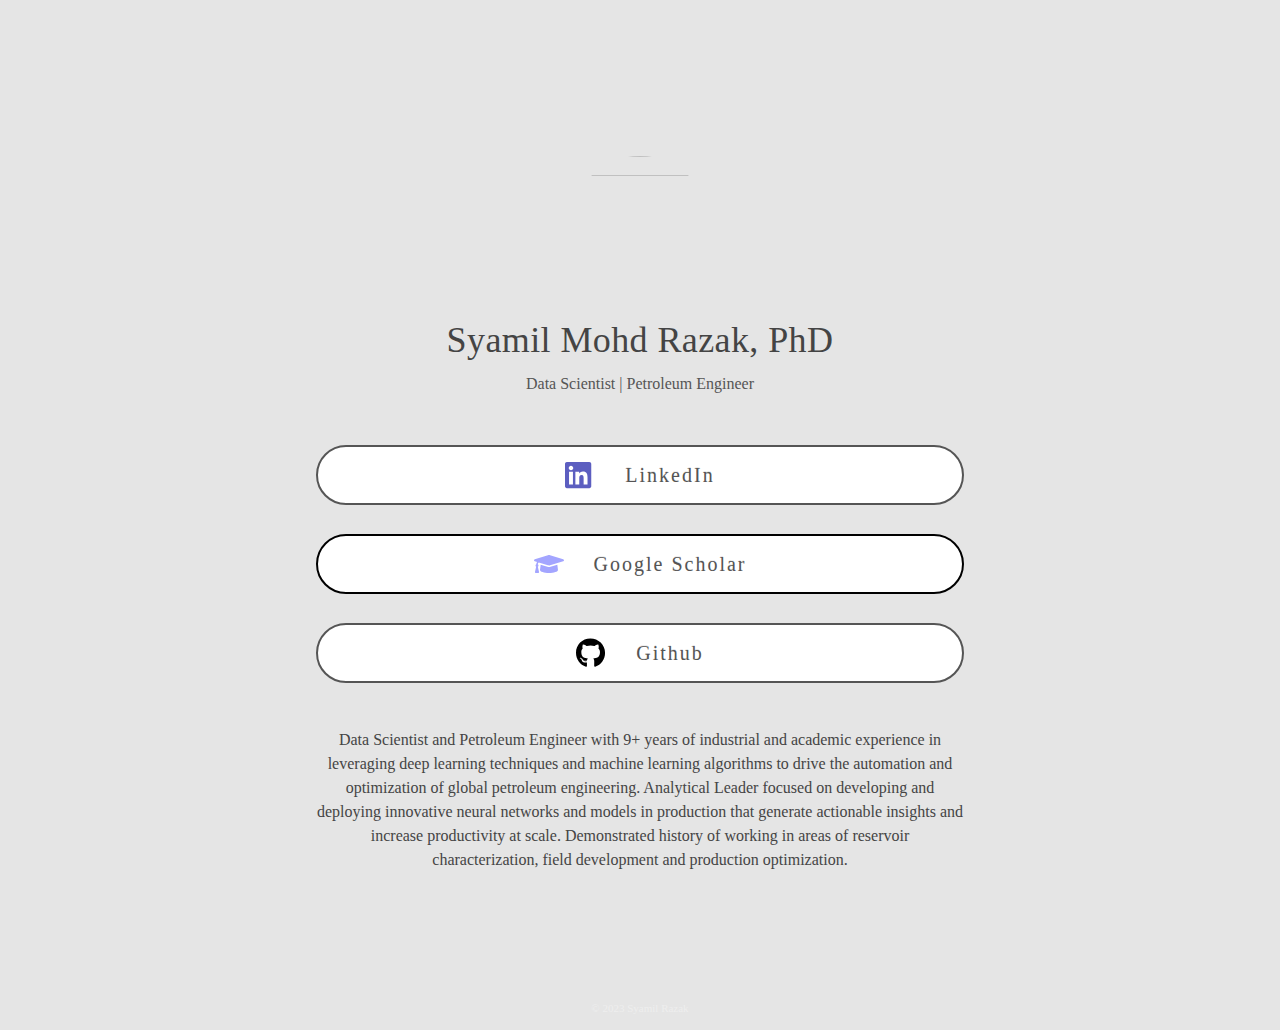
==== index.html @ 8c98777c "Rename Syamil Razak.html to index.html" ====
<!DOCTYPE html>
<!-- saved from url=(0023)https://syamilrazak.io/ -->
<html class="js" lang="en" itemtype="https://schema.org/WebPage" itemscope=""><head><meta http-equiv="Content-Type" content="text/html; charset=UTF-8">
	
	<link rel="profile" href="https://gmpg.org/xfn/11">
	<meta name="viewport" content="width=device-width, initial-scale=1.0">
	<meta http-equiv="X-UA-Compatible" content="IE=edge">
	<script>(function(html){html.className = html.className.replace(/\bno-js\b/,'js')})(document.documentElement);</script>
<title>Syamil Razak</title>
<meta name="robots" content="max-image-preview:large">
<link rel="dns-prefetch" href="https://www.googletagmanager.com/">
<link rel="dns-prefetch" href="https://fonts.googleapis.com/">
<link rel="alternate" type="application/rss+xml" title="Syamil Razak » Feed" href="https://syamilrazak.io/feed/">
<link rel="alternate" type="application/rss+xml" title="Syamil Razak » Comments Feed" href="https://syamilrazak.io/comments/feed/">
<script type="text/javascript">
window._wpemojiSettings = {"baseUrl":"https:\/\/s.w.org\/images\/core\/emoji\/14.0.0\/72x72\/","ext":".png","svgUrl":"https:\/\/s.w.org\/images\/core\/emoji\/14.0.0\/svg\/","svgExt":".svg","source":{"concatemoji":"https:\/\/syamilrazak.io\/wp-includes\/js\/wp-emoji-release.min.js?ver=6.1.1"}};
/*! This file is auto-generated */
!function(e,a,t){var n,r,o,i=a.createElement("canvas"),p=i.getContext&&i.getContext("2d");function s(e,t){var a=String.fromCharCode,e=(p.clearRect(0,0,i.width,i.height),p.fillText(a.apply(this,e),0,0),i.toDataURL());return p.clearRect(0,0,i.width,i.height),p.fillText(a.apply(this,t),0,0),e===i.toDataURL()}function c(e){var t=a.createElement("script");t.src=e,t.defer=t.type="text/javascript",a.getElementsByTagName("head")[0].appendChild(t)}for(o=Array("flag","emoji"),t.supports={everything:!0,everythingExceptFlag:!0},r=0;r<o.length;r++)t.supports[o[r]]=function(e){if(p&&p.fillText)switch(p.textBaseline="top",p.font="600 32px Arial",e){case"flag":return s([127987,65039,8205,9895,65039],[127987,65039,8203,9895,65039])?!1:!s([55356,56826,55356,56819],[55356,56826,8203,55356,56819])&&!s([55356,57332,56128,56423,56128,56418,56128,56421,56128,56430,56128,56423,56128,56447],[55356,57332,8203,56128,56423,8203,56128,56418,8203,56128,56421,8203,56128,56430,8203,56128,56423,8203,56128,56447]);case"emoji":return!s([129777,127995,8205,129778,127999],[129777,127995,8203,129778,127999])}return!1}(o[r]),t.supports.everything=t.supports.everything&&t.supports[o[r]],"flag"!==o[r]&&(t.supports.everythingExceptFlag=t.supports.everythingExceptFlag&&t.supports[o[r]]);t.supports.everythingExceptFlag=t.supports.everythingExceptFlag&&!t.supports.flag,t.DOMReady=!1,t.readyCallback=function(){t.DOMReady=!0},t.supports.everything||(n=function(){t.readyCallback()},a.addEventListener?(a.addEventListener("DOMContentLoaded",n,!1),e.addEventListener("load",n,!1)):(e.attachEvent("onload",n),a.attachEvent("onreadystatechange",function(){"complete"===a.readyState&&t.readyCallback()})),(e=t.source||{}).concatemoji?c(e.concatemoji):e.wpemoji&&e.twemoji&&(c(e.twemoji),c(e.wpemoji)))}(window,document,window._wpemojiSettings);
</script><script src="./Syamil Razak_files/wp-emoji-release.min.js.download" type="text/javascript" defer=""></script>
<style type="text/css">
img.wp-smiley,
img.emoji {
	display: inline !important;
	border: none !important;
	box-shadow: none !important;
	height: 1em !important;
	width: 1em !important;
	margin: 0 0.07em !important;
	vertical-align: -0.1em !important;
	background: none !important;
	padding: 0 !important;
}
</style>
	<link rel="stylesheet" id="wp-block-library-css" href="./Syamil Razak_files/style.min.css" type="text/css" media="all">
<link rel="stylesheet" id="coblocks-frontend-css" href="./Syamil Razak_files/style-coblocks-1.css" type="text/css" media="all">
<link rel="stylesheet" id="classic-theme-styles-css" href="./Syamil Razak_files/classic-themes.min.css" type="text/css" media="all">
<style id="global-styles-inline-css" type="text/css">
body{--wp--preset--color--black: #000;--wp--preset--color--cyan-bluish-gray: #abb8c3;--wp--preset--color--white: #fff;--wp--preset--color--pale-pink: #f78da7;--wp--preset--color--vivid-red: #cf2e2e;--wp--preset--color--luminous-vivid-orange: #ff6900;--wp--preset--color--luminous-vivid-amber: #fcb900;--wp--preset--color--light-green-cyan: #7bdcb5;--wp--preset--color--vivid-green-cyan: #00d084;--wp--preset--color--pale-cyan-blue: #8ed1fc;--wp--preset--color--vivid-cyan-blue: #0693e3;--wp--preset--color--vivid-purple: #9b51e0;--wp--preset--color--ascend-primary: #3d07b2;--wp--preset--color--ascend-primary-light: #511bc6;--wp--preset--color--very-light-gray: #eee;--wp--preset--color--very-dark-gray: #444;--wp--preset--gradient--vivid-cyan-blue-to-vivid-purple: linear-gradient(135deg,rgba(6,147,227,1) 0%,rgb(155,81,224) 100%);--wp--preset--gradient--light-green-cyan-to-vivid-green-cyan: linear-gradient(135deg,rgb(122,220,180) 0%,rgb(0,208,130) 100%);--wp--preset--gradient--luminous-vivid-amber-to-luminous-vivid-orange: linear-gradient(135deg,rgba(252,185,0,1) 0%,rgba(255,105,0,1) 100%);--wp--preset--gradient--luminous-vivid-orange-to-vivid-red: linear-gradient(135deg,rgba(255,105,0,1) 0%,rgb(207,46,46) 100%);--wp--preset--gradient--very-light-gray-to-cyan-bluish-gray: linear-gradient(135deg,rgb(238,238,238) 0%,rgb(169,184,195) 100%);--wp--preset--gradient--cool-to-warm-spectrum: linear-gradient(135deg,rgb(74,234,220) 0%,rgb(151,120,209) 20%,rgb(207,42,186) 40%,rgb(238,44,130) 60%,rgb(251,105,98) 80%,rgb(254,248,76) 100%);--wp--preset--gradient--blush-light-purple: linear-gradient(135deg,rgb(255,206,236) 0%,rgb(152,150,240) 100%);--wp--preset--gradient--blush-bordeaux: linear-gradient(135deg,rgb(254,205,165) 0%,rgb(254,45,45) 50%,rgb(107,0,62) 100%);--wp--preset--gradient--luminous-dusk: linear-gradient(135deg,rgb(255,203,112) 0%,rgb(199,81,192) 50%,rgb(65,88,208) 100%);--wp--preset--gradient--pale-ocean: linear-gradient(135deg,rgb(255,245,203) 0%,rgb(182,227,212) 50%,rgb(51,167,181) 100%);--wp--preset--gradient--electric-grass: linear-gradient(135deg,rgb(202,248,128) 0%,rgb(113,206,126) 100%);--wp--preset--gradient--midnight: linear-gradient(135deg,rgb(2,3,129) 0%,rgb(40,116,252) 100%);--wp--preset--duotone--dark-grayscale: url('#wp-duotone-dark-grayscale');--wp--preset--duotone--grayscale: url('#wp-duotone-grayscale');--wp--preset--duotone--purple-yellow: url('#wp-duotone-purple-yellow');--wp--preset--duotone--blue-red: url('#wp-duotone-blue-red');--wp--preset--duotone--midnight: url('#wp-duotone-midnight');--wp--preset--duotone--magenta-yellow: url('#wp-duotone-magenta-yellow');--wp--preset--duotone--purple-green: url('#wp-duotone-purple-green');--wp--preset--duotone--blue-orange: url('#wp-duotone-blue-orange');--wp--preset--font-size--small: 13px;--wp--preset--font-size--medium: 20px;--wp--preset--font-size--large: 36px;--wp--preset--font-size--x-large: 42px;--wp--preset--spacing--20: 0.44rem;--wp--preset--spacing--30: 0.67rem;--wp--preset--spacing--40: 1rem;--wp--preset--spacing--50: 1.5rem;--wp--preset--spacing--60: 2.25rem;--wp--preset--spacing--70: 3.38rem;--wp--preset--spacing--80: 5.06rem;}:where(.is-layout-flex){gap: 0.5em;}body .is-layout-flow > .alignleft{float: left;margin-inline-start: 0;margin-inline-end: 2em;}body .is-layout-flow > .alignright{float: right;margin-inline-start: 2em;margin-inline-end: 0;}body .is-layout-flow > .aligncenter{margin-left: auto !important;margin-right: auto !important;}body .is-layout-constrained > .alignleft{float: left;margin-inline-start: 0;margin-inline-end: 2em;}body .is-layout-constrained > .alignright{float: right;margin-inline-start: 2em;margin-inline-end: 0;}body .is-layout-constrained > .aligncenter{margin-left: auto !important;margin-right: auto !important;}body .is-layout-constrained > :where(:not(.alignleft):not(.alignright):not(.alignfull)){max-width: var(--wp--style--global--content-size);margin-left: auto !important;margin-right: auto !important;}body .is-layout-constrained > .alignwide{max-width: var(--wp--style--global--wide-size);}body .is-layout-flex{display: flex;}body .is-layout-flex{flex-wrap: wrap;align-items: center;}body .is-layout-flex > *{margin: 0;}:where(.wp-block-columns.is-layout-flex){gap: 2em;}.has-black-color{color: var(--wp--preset--color--black) !important;}.has-cyan-bluish-gray-color{color: var(--wp--preset--color--cyan-bluish-gray) !important;}.has-white-color{color: var(--wp--preset--color--white) !important;}.has-pale-pink-color{color: var(--wp--preset--color--pale-pink) !important;}.has-vivid-red-color{color: var(--wp--preset--color--vivid-red) !important;}.has-luminous-vivid-orange-color{color: var(--wp--preset--color--luminous-vivid-orange) !important;}.has-luminous-vivid-amber-color{color: var(--wp--preset--color--luminous-vivid-amber) !important;}.has-light-green-cyan-color{color: var(--wp--preset--color--light-green-cyan) !important;}.has-vivid-green-cyan-color{color: var(--wp--preset--color--vivid-green-cyan) !important;}.has-pale-cyan-blue-color{color: var(--wp--preset--color--pale-cyan-blue) !important;}.has-vivid-cyan-blue-color{color: var(--wp--preset--color--vivid-cyan-blue) !important;}.has-vivid-purple-color{color: var(--wp--preset--color--vivid-purple) !important;}.has-black-background-color{background-color: var(--wp--preset--color--black) !important;}.has-cyan-bluish-gray-background-color{background-color: var(--wp--preset--color--cyan-bluish-gray) !important;}.has-white-background-color{background-color: var(--wp--preset--color--white) !important;}.has-pale-pink-background-color{background-color: var(--wp--preset--color--pale-pink) !important;}.has-vivid-red-background-color{background-color: var(--wp--preset--color--vivid-red) !important;}.has-luminous-vivid-orange-background-color{background-color: var(--wp--preset--color--luminous-vivid-orange) !important;}.has-luminous-vivid-amber-background-color{background-color: var(--wp--preset--color--luminous-vivid-amber) !important;}.has-light-green-cyan-background-color{background-color: var(--wp--preset--color--light-green-cyan) !important;}.has-vivid-green-cyan-background-color{background-color: var(--wp--preset--color--vivid-green-cyan) !important;}.has-pale-cyan-blue-background-color{background-color: var(--wp--preset--color--pale-cyan-blue) !important;}.has-vivid-cyan-blue-background-color{background-color: var(--wp--preset--color--vivid-cyan-blue) !important;}.has-vivid-purple-background-color{background-color: var(--wp--preset--color--vivid-purple) !important;}.has-black-border-color{border-color: var(--wp--preset--color--black) !important;}.has-cyan-bluish-gray-border-color{border-color: var(--wp--preset--color--cyan-bluish-gray) !important;}.has-white-border-color{border-color: var(--wp--preset--color--white) !important;}.has-pale-pink-border-color{border-color: var(--wp--preset--color--pale-pink) !important;}.has-vivid-red-border-color{border-color: var(--wp--preset--color--vivid-red) !important;}.has-luminous-vivid-orange-border-color{border-color: var(--wp--preset--color--luminous-vivid-orange) !important;}.has-luminous-vivid-amber-border-color{border-color: var(--wp--preset--color--luminous-vivid-amber) !important;}.has-light-green-cyan-border-color{border-color: var(--wp--preset--color--light-green-cyan) !important;}.has-vivid-green-cyan-border-color{border-color: var(--wp--preset--color--vivid-green-cyan) !important;}.has-pale-cyan-blue-border-color{border-color: var(--wp--preset--color--pale-cyan-blue) !important;}.has-vivid-cyan-blue-border-color{border-color: var(--wp--preset--color--vivid-cyan-blue) !important;}.has-vivid-purple-border-color{border-color: var(--wp--preset--color--vivid-purple) !important;}.has-vivid-cyan-blue-to-vivid-purple-gradient-background{background: var(--wp--preset--gradient--vivid-cyan-blue-to-vivid-purple) !important;}.has-light-green-cyan-to-vivid-green-cyan-gradient-background{background: var(--wp--preset--gradient--light-green-cyan-to-vivid-green-cyan) !important;}.has-luminous-vivid-amber-to-luminous-vivid-orange-gradient-background{background: var(--wp--preset--gradient--luminous-vivid-amber-to-luminous-vivid-orange) !important;}.has-luminous-vivid-orange-to-vivid-red-gradient-background{background: var(--wp--preset--gradient--luminous-vivid-orange-to-vivid-red) !important;}.has-very-light-gray-to-cyan-bluish-gray-gradient-background{background: var(--wp--preset--gradient--very-light-gray-to-cyan-bluish-gray) !important;}.has-cool-to-warm-spectrum-gradient-background{background: var(--wp--preset--gradient--cool-to-warm-spectrum) !important;}.has-blush-light-purple-gradient-background{background: var(--wp--preset--gradient--blush-light-purple) !important;}.has-blush-bordeaux-gradient-background{background: var(--wp--preset--gradient--blush-bordeaux) !important;}.has-luminous-dusk-gradient-background{background: var(--wp--preset--gradient--luminous-dusk) !important;}.has-pale-ocean-gradient-background{background: var(--wp--preset--gradient--pale-ocean) !important;}.has-electric-grass-gradient-background{background: var(--wp--preset--gradient--electric-grass) !important;}.has-midnight-gradient-background{background: var(--wp--preset--gradient--midnight) !important;}.has-small-font-size{font-size: var(--wp--preset--font-size--small) !important;}.has-medium-font-size{font-size: var(--wp--preset--font-size--medium) !important;}.has-large-font-size{font-size: var(--wp--preset--font-size--large) !important;}.has-x-large-font-size{font-size: var(--wp--preset--font-size--x-large) !important;}
.wp-block-navigation a:where(:not(.wp-element-button)){color: inherit;}
:where(.wp-block-columns.is-layout-flex){gap: 2em;}
.wp-block-pullquote{font-size: 1.5em;line-height: 1.6;}
</style>
<link rel="stylesheet" id="wp-components-css" href="./Syamil Razak_files/style.min(1).css" type="text/css" media="all">
<link rel="stylesheet" id="godaddy-styles-css" href="./Syamil Razak_files/latest.css" type="text/css" media="all">
<!--[if lt IE]>
<link rel='stylesheet' id='ascend_ie_fallback-css' href='https://syamilrazak.io/wp-content/themes/ascend/assets/css/ie_fallback.css?ver=1.4.11' type='text/css' media='all' />
<![endif]-->
<link rel="stylesheet" id="kadence-blocks-column-css" href="./Syamil Razak_files/column.style.build.css" type="text/css" media="all">
<style id="kb-column_c1d784-5c-inline-css" type="text/css">
.kadence-column_c1d784-5c{max-width:688px;margin-left:auto;margin-right:auto;}.wp-block-kadence-column>.kt-inside-inner-col>.kadence-column_c1d784-5c{flex:1 688px;-webkit-flex:1 688px;}.wp-block-kadence-column.kb-section-dir-horizontal>.kt-inside-inner-col>.kadence-column_c1d784-5c{flex:0 1 688px;-webkit-flex:0 1 688px;max-width:unset;margin-left:unset;margin-right:unset;}.kadence-column_c1d784-5c > .kt-inside-inner-col{padding-left:20px;padding-right:20px;border-top-left-radius:11px;border-top-right-radius:11px;border-bottom-right-radius:11px;border-bottom-left-radius:11px;}@media all and (max-width: 1024px){.wp-block-kadence-column.kb-section-md-dir-vertical>.kt-inside-inner-col>.kadence-column_c1d784-5c{max-width:688px;margin-left:auto;margin-right:auto;}}@media all and (max-width: 767px){.wp-block-kadence-column.kb-section-sm-dir-vertical:not(.kb-section-sm-dir-horizontal):not(.kb-section-sm-dir-specificity)>.kt-inside-inner-col>.kadence-column_c1d784-5c{max-width:688px;margin-left:auto;margin-right:auto;}}
</style>
<link rel="stylesheet" id="kadence-blocks-infobox-css" href="./Syamil Razak_files/infobox.style.build.css" type="text/css" media="all">
<style id="kb-infobox_d67438-9f-inline-css" type="text/css">
#kt-info-box_d67438-9f .kt-blocks-info-box-link-wrap{border-radius:39px;background:rgba(242, 242, 242, 0);padding-top:20px;padding-right:20px;padding-bottom:20px;padding-left:20px;border-top-width:0px;border-right-width:0px;border-bottom-width:0px;border-left-width:0px;}#kt-info-box_d67438-9f .kt-blocks-info-box-link-wrap:hover{border-color:#eeeeee;background:rgba(242, 242, 242, 0);}#kt-info-box_d67438-9f .kadence-info-box-image-inner-intrisic-container{max-width:140px;}#kt-info-box_d67438-9f .kadence-info-box-image-inner-intrisic-container .kadence-info-box-image-intrisic{padding-bottom:100%;width:782px;height:0px;max-width:100%;}#kt-info-box_d67438-9f .kt-info-svg-icon, #kt-info-box_d67438-9f .kt-info-svg-icon-flip, #kt-info-box_d67438-9f .kt-blocks-info-box-number{font-size:50px;}#kt-info-box_d67438-9f .kt-blocks-info-box-media{color:#444444;border-radius:200px;border-top-width:0px;border-right-width:0px;border-bottom-width:0px;border-left-width:0px;padding-top:10px;padding-right:10px;padding-bottom:10px;padding-left:10px;}#kt-info-box_d67438-9f .kt-blocks-info-box-media-container{margin-top:0px;margin-right:15px;margin-bottom:0px;margin-left:15px;}#kt-info-box_d67438-9f .kt-blocks-info-box-media .kadence-info-box-image-intrisic:not(.kb-info-box-image-ratio) img{border-radius:200px;}#kt-info-box_d67438-9f .kt-blocks-info-box-link-wrap:hover .kt-blocks-info-box-media{color:#444444;}#kt-info-box_d67438-9f .kt-blocks-info-box-title{font-size:36px;letter-spacing:0.4px;font-family:'Open Sans';font-style:normal;font-weight:400;padding-top:2px;padding-right:2px;padding-bottom:2px;padding-left:2px;margin-top:5px;margin-right:0px;margin-bottom:10px;margin-left:0px;}#kt-info-box_d67438-9f .kt-blocks-info-box-text{font-family:'Open Sans';font-style:normal;font-weight:400;}
</style>
<link rel="stylesheet" id="kadence-blocks-btn-css" href="./Syamil Razak_files/btn.style.build.css" type="text/css" media="all">
<style id="kb-advancedbtn_3efe9e-64-inline-css" type="text/css">
.kt-btns_3efe9e-64 .kt-button{font-family:'Open Sans';font-weight:400;text-transform:none;}.kt-btns_3efe9e-64 .kt-btn-wrap-0{margin-right:5px;}.rtl .kt-btns_3efe9e-64 .kt-btn-wrap-0{margin-left:5px;margin-right:0px;}.wp-block-kadence-advancedbtn.kt-btns_3efe9e-64 .kt-btn-wrap-0 .kt-button{color:#555555;background:#fff;}.wp-block-kadence-advancedbtn.kt-btns_3efe9e-64 .kt-btn-wrap-0 .kt-button:hover, .wp-block-kadence-advancedbtn.kt-btns_3efe9e-64 .kt-btn-wrap-0 .kt-button:focus{color:#511bc6;border-color:#511bc6;box-shadow:3px 3px 10px 0px rgba(0, 0, 0, 0.48);}.wp-block-kadence-advancedbtn.kt-btns_3efe9e-64 .kt-btn-wrap-0 .kt-button::before{display:none;}.wp-block-kadence-advancedbtn.kt-btns_3efe9e-64 .kt-btn-wrap-0 .kt-button:hover, .wp-block-kadence-advancedbtn.kt-btns_3efe9e-64 .kt-btn-wrap-0 .kt-button:focus{background:#fff;}.wp-block-kadence-advancedbtn.kt-btns_3efe9e-64 .kt-btn-wrap-0 .kt-button .kt-btn-svg-icon{color:#5c5ec0;font-size:30px;}.kt-btns_3efe9e-64 .kt-btn-wrap-0 .kt-btn-svg-icon{padding-right:30px;}
</style>
<style id="kb-advancedbtn_c1f0be-20-inline-css" type="text/css">
.kt-btns_c1f0be-20 .kt-button{font-family:'Open Sans';font-weight:400;text-transform:none;}.kt-btns_c1f0be-20 .kt-btn-wrap-0{margin-right:5px;}.rtl .kt-btns_c1f0be-20 .kt-btn-wrap-0{margin-left:5px;margin-right:0px;}.wp-block-kadence-advancedbtn.kt-btns_c1f0be-20 .kt-btn-wrap-0 .kt-button{color:#555555;background:#fff;border-color:#000;}.wp-block-kadence-advancedbtn.kt-btns_c1f0be-20 .kt-btn-wrap-0 .kt-button:hover, .wp-block-kadence-advancedbtn.kt-btns_c1f0be-20 .kt-btn-wrap-0 .kt-button:focus{color:#511bc6;border-color:#511bc6;box-shadow:3px 3px 10px 0px rgba(0, 0, 0, 0.48);}.wp-block-kadence-advancedbtn.kt-btns_c1f0be-20 .kt-btn-wrap-0 .kt-button::before{display:none;}.wp-block-kadence-advancedbtn.kt-btns_c1f0be-20 .kt-btn-wrap-0 .kt-button:hover, .wp-block-kadence-advancedbtn.kt-btns_c1f0be-20 .kt-btn-wrap-0 .kt-button:focus{background:#fff;}.wp-block-kadence-advancedbtn.kt-btns_c1f0be-20 .kt-btn-wrap-0 .kt-button .kt-btn-svg-icon{color:#a3a5ff;font-size:30px;}.kt-btns_c1f0be-20 .kt-btn-wrap-0 .kt-btn-svg-icon{padding-right:30px;}
</style>
<style id="kb-advancedbtn_a5d7b2-4b-inline-css" type="text/css">
.kt-btns_a5d7b2-4b .kt-button{font-family:'Open Sans';font-weight:400;text-transform:none;}.kt-btns_a5d7b2-4b .kt-btn-wrap-0{margin-right:0px;}.rtl .kt-btns_a5d7b2-4b .kt-btn-wrap-0{margin-left:0px;margin-right:0px;}.wp-block-kadence-advancedbtn.kt-btns_a5d7b2-4b .kt-btn-wrap-0 .kt-button{color:#555555;background:#ffffff;border-color:#555555;}.wp-block-kadence-advancedbtn.kt-btns_a5d7b2-4b .kt-btn-wrap-0 .kt-button:hover, .wp-block-kadence-advancedbtn.kt-btns_a5d7b2-4b .kt-btn-wrap-0 .kt-button:focus{color:#511bc6;border-color:#511bc6;box-shadow:3px 3px 10px 0px rgba(0, 0, 0, 0.48);}.wp-block-kadence-advancedbtn.kt-btns_a5d7b2-4b .kt-btn-wrap-0 .kt-button::before{display:none;}.wp-block-kadence-advancedbtn.kt-btns_a5d7b2-4b .kt-btn-wrap-0 .kt-button:hover, .wp-block-kadence-advancedbtn.kt-btns_a5d7b2-4b .kt-btn-wrap-0 .kt-button:focus{background:#fff;}.wp-block-kadence-advancedbtn.kt-btns_a5d7b2-4b .kt-btn-wrap-0 .kt-button .kt-btn-svg-icon{color:#000;font-size:30px;}.kt-btns_a5d7b2-4b .kt-btn-wrap-0 .kt-btn-svg-icon{padding-top:0px;padding-right:30px;padding-left:0px;}
</style>
<link rel="stylesheet" id="ascend_main-css" href="./Syamil Razak_files/ascend.css" type="text/css" media="all">
<link rel="stylesheet" id="redux-google-fonts-ascend-css" href="./Syamil Razak_files/css" type="text/css" media="all">
<!--[if lt IE 9]>
<script type='text/javascript' src='https://syamilrazak.io/wp-content/themes/ascend/assets/js/vendor/html5shiv.min.js?ver=1.4.11' id='ascend-html5shiv-js'></script>
<![endif]-->
<!--[if lt IE 9]>
<script type='text/javascript' src='https://syamilrazak.io/wp-content/themes/ascend/assets/js/vendor/respond.min.js?ver=1.4.11' id='ascend-respond-js'></script>
<![endif]-->

<!-- Google Analytics snippet added by Site Kit -->
<script type="text/javascript" src="./Syamil Razak_files/js" id="google_gtagjs-js" async=""></script>
<script type="text/javascript" id="google_gtagjs-js-after">
window.dataLayer = window.dataLayer || [];function gtag(){dataLayer.push(arguments);}
gtag('set', 'linker', {"domains":["syamilrazak.io"]} );
gtag("js", new Date());
gtag("set", "developer_id.dZTNiMT", true);
gtag("config", "UA-176795222-2", {"anonymize_ip":true});
gtag("config", "G-YVHTCZHZ4N");
</script>

<!-- End Google Analytics snippet added by Site Kit -->
<script type="text/javascript" src="./Syamil Razak_files/jquery.min.js.download" id="jquery-core-js"></script>
<script type="text/javascript" src="./Syamil Razak_files/jquery-migrate.min.js.download" id="jquery-migrate-js"></script>
<link rel="https://api.w.org/" href="https://syamilrazak.io/wp-json/"><link rel="alternate" type="application/json" href="https://syamilrazak.io/wp-json/wp/v2/pages/11"><link rel="EditURI" type="application/rsd+xml" title="RSD" href="https://syamilrazak.io/xmlrpc.php?rsd">
<link rel="wlwmanifest" type="application/wlwmanifest+xml" href="https://syamilrazak.io/wp-includes/wlwmanifest.xml">
<meta name="generator" content="WordPress 6.1.1">
<link rel="canonical" href="https://syamilrazak.io/">
<link rel="shortlink" href="https://syamilrazak.io/">
<link rel="alternate" type="application/json+oembed" href="https://syamilrazak.io/wp-json/oembed/1.0/embed?url=https%3A%2F%2Fsyamilrazak.io%2F">
<link rel="alternate" type="text/xml+oembed" href="https://syamilrazak.io/wp-json/oembed/1.0/embed?url=https%3A%2F%2Fsyamilrazak.io%2F&amp;format=xml">
<meta name="generator" content="Site Kit by Google 1.93.0"><script type="text/javascript">var light_error = "The image could not be loaded.", light_of = "%curr% of %total%";</script><style type="text/css" id="kt-custom-css">a, .primary-color, .postlist article .entry-content a.more-link:hover,.widget_price_filter .price_slider_amount .button, .product .product_meta a:hover, .star-rating, .above-footer-widgets a:not(.button):hover, .sidebar a:not(.button):hover, .footerclass a:hover, .posttags a:hover, .tagcloud a:hover, .kt_bc_nomargin #kadbreadcrumbs a:hover, #kadbreadcrumbs a:hover, .wp-pagenavi a:hover, .woocommerce-pagination ul.page-numbers li a:hover, .woocommerce-pagination ul.page-numbers li span:hover, .has-ascend-primary-color {color:#3d07b2;} .comment-content a:not(.button):hover, .entry-content p a:not(.button):not(.select2-choice):not([data-rel="lightbox"]):hover, .kt_product_toggle_outer .toggle_grid:hover, .kt_product_toggle_outer .toggle_list:hover, .kt_product_toggle_outer .toggle_grid.toggle_active, .kt_product_toggle_outer .toggle_list.toggle_active, .product .product_meta a, .product .woocommerce-tabs .wc-tabs > li.active > a, .product .woocommerce-tabs .wc-tabs > li.active > a:hover, .product .woocommerce-tabs .wc-tabs > li.active > a:focus, #payment ul.wc_payment_methods li.wc_payment_method input[type=radio]:first-child:checked+label, .kt-woo-account-nav .woocommerce-MyAccount-navigation ul li.is-active a, a.added_to_cart, .widget_pages ul li.kt-drop-toggle > .kt-toggle-sub, .widget_categories ul li.kt-drop-toggle > .kt-toggle-sub, .widget_product_categories ul li.kt-drop-toggle > .kt-toggle-sub, .widget_recent_entries ul li a:hover ~ .kt-toggle-sub, .widget_recent_comments ul li a:hover ~ .kt-toggle-sub, .widget_archive ul li a:hover ~ .kt-toggle-sub, .widget_pages ul li a:hover ~ .kt-toggle-sub, .widget_categories ul li a:hover ~ .kt-toggle-sub, .widget_meta ul li a:hover ~ .kt-toggle-sub, .widget_product_categories ul li a:hover ~ .kt-toggle-sub,.kt-tabs.kt-tabs-style2 > li > a:hover, .kt-tabs > li.active > a, .kt-tabs > li.active > a:hover, .kt-tabs > li.active > a:focus, .kt_bc_nomargin #kadbreadcrumbs a:hover, #kadbreadcrumbs a:hover, .footerclass .menu li a:hover, .widget_recent_entries ul li a:hover, .posttags a:hover, .tagcloud a:hover,.widget_recent_comments ul li a:hover, .widget_archive ul li a:hover, .widget_pages ul li a:hover, .widget_categories ul li a:hover, .widget_meta ul li a:hover, .widget_product_categories ul li a:hover, .box-icon-item .icon-container .icon-left-highlight,.box-icon-item .icon-container .icon-right-highlight, .widget_pages ul li.current-cat > a, .widget_categories ul li.current-cat > a, .widget_product_categories ul li.current-cat > a, #payment ul.wc_payment_methods li.wc_payment_method input[type=radio]:first-child:checked + label:before, .wp-pagenavi .current, .wp-pagenavi a:hover, .kt-mobile-header-toggle .header-underscore-icon [class*=kt-icon-], .woocommerce-pagination ul.page-numbers li a.current, .woocommerce-pagination ul.page-numbers li span.current, .woocommerce-pagination ul.page-numbers li a:hover, .woocommerce-pagination ul.page-numbers li span:hover, .widget_layered_nav ul li.chosen a, .widget_layered_nav_filters ul li a, .widget_rating_filter ul li.chosen a, .variations .kad_radio_variations label.selectedValue, .variations .kad_radio_variations label:hover{border-color:#3d07b2;} .kt-header-extras span.kt-cart-total, .btn, .button, .submit, button, input[type="submit"], .portfolio-loop-image-container .portfolio-hover-item .portfolio-overlay-color, .kt_product_toggle_outer .toggle_grid.toggle_active, .kt_product_toggle_outer .toggle_list.toggle_active, .product .woocommerce-tabs .wc-tabs > li.active > a, .product .woocommerce-tabs .wc-tabs > li.active > a:hover, .product .woocommerce-tabs .wc-tabs > li.active > a:focus, .product .woocommerce-tabs .wc-tabs:before, .woocommerce-error, .woocommerce-info, .woocommerce-message, .woocommerce-noreviews, p.no-comments, .widget_pages ul li ul li.current-cat > a:before, .widget_categories ul li ul li.current-cat > a:before, .widget_product_categories ul li ul li.current-cat > a:before, .widget_pages ul li ul li a:hover:before, .widget_categories ul li ul li a:hover:before, .widget_product_categories ul li ul li a:hover:before, .kadence_recent_posts a.posts_widget_readmore:hover:before, .kt-accordion > .panel h5:after, .kt-tabs:before, .image_menu_overlay, .kadence_social_widget a:hover, .kt-tabs > li.active > a, .kt-tabs > li.active > a:hover, .kt-tabs > li.active > a:focus, .widget_pages ul li.current-cat > .count, .widget_categories ul li.current-cat > .count, .widget_product_categories ul li.current-cat > .count, .widget_recent_entries ul li a:hover ~ .count, .widget_recent_comments ul li a:hover ~ .count, .widget_archive ul li a:hover ~ .count, .widget_pages ul li a:hover ~ .count, .widget_categories ul li a:hover ~ .count, .widget_meta ul li a:hover ~ .count, .widget_product_categories ul li a:hover ~ .count, #payment ul.wc_payment_methods li.wc_payment_method input[type=radio]:first-child:checked + label:before, .select2-results .select2-highlighted, .wp-pagenavi .current, .kt-header-extras span.kt-cart-total, .kt-mobile-header-toggle span.kt-cart-total, .woocommerce-pagination ul.page-numbers li a.current, .woocommerce-pagination ul.page-numbers li span.current,.widget_price_filter .ui-slider .ui-slider-handle, .widget_layered_nav ul li.chosen span.count, .widget_layered_nav_filters ul li span.count, .variations .kad_radio_variations label.selectedValue, .box-icon-item .menu-icon-read-more .read-more-highlight, p.demo_store, .has-ascend-primary-background-color {background:#3d07b2;}@media (max-width: 767px){.filter-set li a.selected {background:#3d07b2;}} .has-ascend-primary-light-color {color:#511bc6} .has-ascend-primary-light-background-color{ background-color: #511bc6}.kad-header-height {height:100px;}.kad-topbar-height {min-height:36px;}.kad-mobile-header-height {height:60px;}.headerclass, .mobile-headerclass, .kad-fixed-vertical-background-area{background: rgba(255, 255, 255, 0);}.titleclass .entry-title{font-size:62px;}@media (max-width: 768px) {.titleclass .entry-title{font-size:30px;}}.titleclass .subtitle{font-size:40px;}@media (max-width: 768px) {.titleclass .subtitle{font-size:20px;}}.titleclass .page-header {height:360px;}@media (max-width: 768px) {.titleclass .page-header {height:360px;}}.product_item .product_archive_title {min-height:20px;}.titleclass.kt_mobile_slider .page-header  {height:360px;}@media (max-width: 768px) {.titleclass.kt_mobile_slider .page-header {height:360px;}}.second-navclass .sf-menu>li:after {background:#fff;}.pop-modal-body .kt-woo-account-nav .kad-customer-name h5, .pop-modal-body .kt-woo-account-nav a, .pop-modal-body ul.product_list_widget li a:not(.remove), .pop-modal-body ul.product_list_widget {color:#545454;} .kt-mobile-menu form.search-form input[type="search"]::-webkit-input-placeholder {color:#545454;}.kt-mobile-menu form.search-form input[type="search"]:-ms-input-placeholder {color:#545454;}.kt-mobile-menu form.search-form input[type="search"]::-moz-placeholder {color:#545454;}.kt-header-extras .kadence_social_widget a, .mobile-header-container .kt-mobile-header-toggle button {color:#444;} button.mobile-navigation-toggle .kt-mnt span {background:#444;} .kt-header-extras .kadence_social_widget a:hover{color:#fff;}.page-header {text-align:center;}.kt-header-extras #kad-head-cart-popup ul a:not(.remove), .kt-header-extras #kad-head-cart-popup .woocommerce-mini-cart__empty-message, .kt-header-extras #kad-head-cart-popup ul .quantity, .kt-header-extras #kad-head-cart-popup ul li.empty, .kad-header-menu-inner .kt-header-extras .kt-woo-account-nav h5, .kad-relative-vertical-content .kt-header-extras .kt-woo-account-nav h5 {color:#444;}.kt-mnt span {
    opacity: 0.3;
 height: 3px;}

.kad-fixed-vertical-background-area {
    border-right: none;}

.main:not(.kt-sidebar) .entry-content .alignwide:not(.wp-block-kadence-rowlayout) {
    text-align: inherit;
}

#topcontrol .to_the_top {
  opacity: 0.5;}

.kad-mobile-nav li a {
    text-transform: none;}

.kad-mobile-nav li a, .kad-mobile-nav li, .kt-mobile-menu form.search-form input[type="search"].search-field, .kt-mobile-menu form.search-form .search-submit, .mfp-slide #kt-mobile-account, .mfp-slide #kt-mobile-cart{
line-height: 24px !important;}

#content {
    padding-top: 50px;}

.kt-show-vertsub-indicator .sf-vertical .sf-dropdown-submenu > a::after, .kt-show-vertsub-indicator .sf-vertical .sf-dropdown > a::after {
    right: 30px;}

.kad-fixed-vertical-background-area {
    background: rgba(255, 255, 255, 0);
}

#whitemenu {
color: white;}

.whitemenu.menu-item.menu-item-type-custom.menu-item-object-custom{
pointer-events: none !important;}

.headerclass, .mobile-headerclass {
    background: #fff0;}</style><style type="text/css" id="custom-background-css">
body.custom-background { background-color: #e5e5e5; }
</style>
	<link href="./Syamil Razak_files/css(1)" rel="stylesheet"><link rel="icon" href="https://syamilrazak.io/wp-content/uploads/2020/12/cropped-S-32x32.jpg" sizes="32x32">
<link rel="icon" href="https://syamilrazak.io/wp-content/uploads/2020/12/cropped-S-192x192.jpg" sizes="192x192">
<link rel="apple-touch-icon" href="https://syamilrazak.io/wp-content/uploads/2020/12/cropped-S-180x180.jpg">
<meta name="msapplication-TileImage" content="https://syamilrazak.io/wp-content/uploads/2020/12/cropped-S-270x270.jpg">
<style type="text/css" title="dynamic-css" class="options-output">.topbarclass{font-size:12px;}.titleclass{background-color:#444;background-repeat:inherit;background-size:inherit;background-attachment:fixed;}.titleclass h1{color:#ffffff;}.titleclass .subtitle{color:#ffffff;}.product_item .product_archive_title{font-family:"Source Sans Pro";text-transform:none;line-height:20px;letter-spacing:1.2;font-weight:normal;font-style:600;color:#444444;font-size:15px;}.kad-topbar-flex-item, .kad-topbar-flex-item a, .kad-topbar-flex-item .kadence_social_widget a, .topbarclass .kt-woo-account-nav .kad-customer-name h5, .topbarclass .kt-mini-cart-refreash .total{color:#ffffff;}.kad-topbar-flex-item a:hover{color:#ffffff;}.footerclass a, .footerclass, .footerclass h4, .footerclass h3, .footerclass h5{color:#eeeeee;}.footerclass a:hover{color:#ffffff;}.footerclass .menu li a:hover{border-color:#ffffff;}.contentclass, .above-footer-widgets .widget-title span, .footer-widget-title span, .kt-title span, .sidebar .widget-title span{background-color:transparent;}.topbarclass, .topbarclass .sf-menu ul {background-color:#ffffff;}.footerclass, .footerclass .footer-widget-title span, body.body-style-bubbled .footerclass .footer-widget-title span{background-color:transparent;}.footerbase{background-color:transparent;}h1, .h1class{font-family:"Open Sans";line-height:40px;letter-spacing:1.2px;font-weight:600;font-style:normal;color:#444444;font-size:40px;}h2, .h2class{font-family:"Open Sans";line-height:40px;letter-spacing:1.2px;font-weight:400;font-style:normal;color:#444444;font-size:32px;}h3{font-family:"Open Sans";line-height:40px;letter-spacing:1.2px;font-weight:400;font-style:normal;color:#444444;font-size:28px;}h4{font-family:"Open Sans";line-height:40px;letter-spacing:1.2px;font-weight:400;font-style:normal;color:#555555;font-size:24px;}h5{font-family:"Open Sans";line-height:24px;letter-spacing:1.2px;font-weight:normal;font-style:normal;color:#555555;font-size:18px;}.titleclass .subtitle{font-family:"Open Sans";letter-spacing:1.2px;font-weight:400;font-style:normal;}body{font-family:"Open Sans";line-height:24px;letter-spacing:0px;font-weight:400;font-style:normal;color:#444;font-size:16px;}.nav-main ul.sf-menu > li > a, .kad-header-menu-inner .kt-header-extras ul.sf-menu > li > a, .kad-header-menu-inner .kt-header-extras .kt-extras-label [class*="kt-icon-"], .kt-header-extras .sf-vertical > li > a{font-family:"Open Sans";line-height:20px;font-weight:400;font-style:normal;color:#444;font-size:16px;}.nav-main ul.sf-menu > li > a:hover, .nav-main ul.sf-menu > li.sfHover > a, .nav-main ul.sf-menu > li.current-menu-item > a, .kt-header-extras .sf-vertical > li > a:hover{color:#8224e3;}.second-navclass .sf-menu > li > a{font-family:"Open Sans";line-height:24px;letter-spacing:.2px;font-weight:400;font-style:normal;color:#fff;font-size:18px;}.second-navclass ul.sf-menu > li > a:hover, .second-navclass ul.sf-menu > li.sfHover > a, .second-navclass ul.sf-menu > li.current-menu-item > a{color:#8224e3;}.nav-main ul.sf-menu ul a, .second-navclass ul.sf-menu ul a,  .kad-header-menu-inner .kt-header-extras ul.sf-menu ul, .kad-relative-vertical-content .kt-header-extras ul.sf-menu ul,.second-navclass .sf-menu > li.kt-lgmenu > ul, .nav-main .sf-menu > li.kt-lgmenu > ul{background:#ffffff;}.nav-main ul.sf-menu ul, .second-navclass ul.sf-menu ul,  .kad-header-menu-inner .kt-header-extras ul.sf-menu ul,.kad-relative-vertical-content .kt-header-extras ul.sf-menu ul, .kad-relative-vertical-content .nav-main .sf-vertical ul{border-color:#8224e3;}.nav-main .sf-menu.sf-menu-normal > li > ul:before, .second-navclass .sf-menu.sf-menu-normal > li > ul:before,  .kad-header-menu-inner .kt-header-extras ul.sf-menu > li > ul:before {border-bottom-color:#8224e3;}.nav-main ul.sf-menu ul a, .second-navclass ul.sf-menu ul a, .kad-header-menu-inner .kt-header-extras .kt-woo-account-nav a, .kad-relative-vertical-content .kt-header-extras .kt-woo-account-nav a{line-height:30px;letter-spacing:.2px;color:#444;font-size:16px;}.nav-main ul.sf-menu ul a:hover, .nav-main ul.sf-menu > li:not(.kt-lgmenu) ul li.sfHover > a, .nav-main ul.sf-menu ul li.current-menu-item > a, .second-navclass ul.sf-menu ul a:hover, .second-navclass ul.sf-menu li:not(.kt-lgmenu) ul li.sfHover > a, .second-navclass ul.sf-menu ul li.current-menu-item > a, .kad-header-menu-inner .kt-header-extras .kt-woo-account-nav a:hover, body.woocommerce-account .kad-header-menu-inner .kt-header-extras .kt-woo-account-nav li.is-active a, .kad-relative-vertical-content  .kt-header-extras .kt-woo-account-nav a:hover, body.woocommerce-account .kad-relative-vertical-content  .kt-header-extras .kt-woo-account-nav li.is-active a{color:#8224e3;}.nav-main ul.sf-menu ul a:hover, .nav-main ul.sf-menu > li:not(.kt-lgmenu) ul li.sfHover > a, .nav-main ul.sf-menu ul li.current-menu-item > a, .second-navclass ul.sf-menu ul a:hover, .second-navclass ul.sf-menu > li:not(.kt-lgmenu) ul li.sfHover > a, .second-navclass ul.sf-menu ul li.current-menu-item > a, .kad-header-menu-inner .kt-header-extras .kt-woo-account-nav a:hover, body.woocommerce-account .kad-header-menu-inner .kt-header-extras .kt-woo-account-nav li.is-active a, .kad-relative-vertical-content  .kt-header-extras .kt-woo-account-nav a:hover, body.woocommerce-account .kad-relative-vertical-content  .kt-header-extras .kt-woo-account-nav li.is-active a{background:#ffffff;}.mfp-slide #kt-mobile-menu, .mfp-slide #kt-mobile-cart, .mfp-slide #kt-mobile-account{background-color:#ffffff;}.kad-mobile-nav li a, .kad-mobile-nav li,.kt-mobile-menu form.search-form input[type="search"].search-field, .kt-mobile-menu form.search-form .search-submit,.mfp-slide #kt-mobile-account, .mfp-slide #kt-mobile-cart{font-family:"Open Sans";line-height:24px;letter-spacing:.2px;font-weight:400;font-style:normal;color:#545454;font-size:16px;}.kad-mobile-nav li a{border-color:transparent;}.kad-mobile-nav li a:hover, kad-mobile-nav li.current-menu-item > a{color:#8224e3;}</style><style id="fit-vids-style">.fluid-width-video-wrapper{width:100%;position:relative;padding:0;}.fluid-width-video-wrapper iframe,.fluid-width-video-wrapper object,.fluid-width-video-wrapper embed {position:absolute;top:0;left:0;width:100%;height:100%;}</style></head>
<body class="home page-template-default page page-id-11 custom-background kad-header-position-above kt-showsub-indicator kt-show-vertsub-indicator  body-style-normal none-trans-header" style="opacity: 1;">
	<svg xmlns="http://www.w3.org/2000/svg" viewBox="0 0 0 0" width="0" height="0" focusable="false" role="none" style="visibility: hidden; position: absolute; left: -9999px; overflow: hidden;"><defs><filter id="wp-duotone-dark-grayscale"><fecolormatrix color-interpolation-filters="sRGB" type="matrix" values=" .299 .587 .114 0 0 .299 .587 .114 0 0 .299 .587 .114 0 0 .299 .587 .114 0 0 "></fecolormatrix><fecomponenttransfer color-interpolation-filters="sRGB"><fefuncr type="table" tableValues="0 0.49803921568627"></fefuncr><fefuncg type="table" tableValues="0 0.49803921568627"></fefuncg><fefuncb type="table" tableValues="0 0.49803921568627"></fefuncb><fefunca type="table" tableValues="1 1"></fefunca></fecomponenttransfer><fecomposite in2="SourceGraphic" operator="in"></fecomposite></filter></defs></svg><svg xmlns="http://www.w3.org/2000/svg" viewBox="0 0 0 0" width="0" height="0" focusable="false" role="none" style="visibility: hidden; position: absolute; left: -9999px; overflow: hidden;"><defs><filter id="wp-duotone-grayscale"><fecolormatrix color-interpolation-filters="sRGB" type="matrix" values=" .299 .587 .114 0 0 .299 .587 .114 0 0 .299 .587 .114 0 0 .299 .587 .114 0 0 "></fecolormatrix><fecomponenttransfer color-interpolation-filters="sRGB"><fefuncr type="table" tableValues="0 1"></fefuncr><fefuncg type="table" tableValues="0 1"></fefuncg><fefuncb type="table" tableValues="0 1"></fefuncb><fefunca type="table" tableValues="1 1"></fefunca></fecomponenttransfer><fecomposite in2="SourceGraphic" operator="in"></fecomposite></filter></defs></svg><svg xmlns="http://www.w3.org/2000/svg" viewBox="0 0 0 0" width="0" height="0" focusable="false" role="none" style="visibility: hidden; position: absolute; left: -9999px; overflow: hidden;"><defs><filter id="wp-duotone-purple-yellow"><fecolormatrix color-interpolation-filters="sRGB" type="matrix" values=" .299 .587 .114 0 0 .299 .587 .114 0 0 .299 .587 .114 0 0 .299 .587 .114 0 0 "></fecolormatrix><fecomponenttransfer color-interpolation-filters="sRGB"><fefuncr type="table" tableValues="0.54901960784314 0.98823529411765"></fefuncr><fefuncg type="table" tableValues="0 1"></fefuncg><fefuncb type="table" tableValues="0.71764705882353 0.25490196078431"></fefuncb><fefunca type="table" tableValues="1 1"></fefunca></fecomponenttransfer><fecomposite in2="SourceGraphic" operator="in"></fecomposite></filter></defs></svg><svg xmlns="http://www.w3.org/2000/svg" viewBox="0 0 0 0" width="0" height="0" focusable="false" role="none" style="visibility: hidden; position: absolute; left: -9999px; overflow: hidden;"><defs><filter id="wp-duotone-blue-red"><fecolormatrix color-interpolation-filters="sRGB" type="matrix" values=" .299 .587 .114 0 0 .299 .587 .114 0 0 .299 .587 .114 0 0 .299 .587 .114 0 0 "></fecolormatrix><fecomponenttransfer color-interpolation-filters="sRGB"><fefuncr type="table" tableValues="0 1"></fefuncr><fefuncg type="table" tableValues="0 0.27843137254902"></fefuncg><fefuncb type="table" tableValues="0.5921568627451 0.27843137254902"></fefuncb><fefunca type="table" tableValues="1 1"></fefunca></fecomponenttransfer><fecomposite in2="SourceGraphic" operator="in"></fecomposite></filter></defs></svg><svg xmlns="http://www.w3.org/2000/svg" viewBox="0 0 0 0" width="0" height="0" focusable="false" role="none" style="visibility: hidden; position: absolute; left: -9999px; overflow: hidden;"><defs><filter id="wp-duotone-midnight"><fecolormatrix color-interpolation-filters="sRGB" type="matrix" values=" .299 .587 .114 0 0 .299 .587 .114 0 0 .299 .587 .114 0 0 .299 .587 .114 0 0 "></fecolormatrix><fecomponenttransfer color-interpolation-filters="sRGB"><fefuncr type="table" tableValues="0 0"></fefuncr><fefuncg type="table" tableValues="0 0.64705882352941"></fefuncg><fefuncb type="table" tableValues="0 1"></fefuncb><fefunca type="table" tableValues="1 1"></fefunca></fecomponenttransfer><fecomposite in2="SourceGraphic" operator="in"></fecomposite></filter></defs></svg><svg xmlns="http://www.w3.org/2000/svg" viewBox="0 0 0 0" width="0" height="0" focusable="false" role="none" style="visibility: hidden; position: absolute; left: -9999px; overflow: hidden;"><defs><filter id="wp-duotone-magenta-yellow"><fecolormatrix color-interpolation-filters="sRGB" type="matrix" values=" .299 .587 .114 0 0 .299 .587 .114 0 0 .299 .587 .114 0 0 .299 .587 .114 0 0 "></fecolormatrix><fecomponenttransfer color-interpolation-filters="sRGB"><fefuncr type="table" tableValues="0.78039215686275 1"></fefuncr><fefuncg type="table" tableValues="0 0.94901960784314"></fefuncg><fefuncb type="table" tableValues="0.35294117647059 0.47058823529412"></fefuncb><fefunca type="table" tableValues="1 1"></fefunca></fecomponenttransfer><fecomposite in2="SourceGraphic" operator="in"></fecomposite></filter></defs></svg><svg xmlns="http://www.w3.org/2000/svg" viewBox="0 0 0 0" width="0" height="0" focusable="false" role="none" style="visibility: hidden; position: absolute; left: -9999px; overflow: hidden;"><defs><filter id="wp-duotone-purple-green"><fecolormatrix color-interpolation-filters="sRGB" type="matrix" values=" .299 .587 .114 0 0 .299 .587 .114 0 0 .299 .587 .114 0 0 .299 .587 .114 0 0 "></fecolormatrix><fecomponenttransfer color-interpolation-filters="sRGB"><fefuncr type="table" tableValues="0.65098039215686 0.40392156862745"></fefuncr><fefuncg type="table" tableValues="0 1"></fefuncg><fefuncb type="table" tableValues="0.44705882352941 0.4"></fefuncb><fefunca type="table" tableValues="1 1"></fefunca></fecomponenttransfer><fecomposite in2="SourceGraphic" operator="in"></fecomposite></filter></defs></svg><svg xmlns="http://www.w3.org/2000/svg" viewBox="0 0 0 0" width="0" height="0" focusable="false" role="none" style="visibility: hidden; position: absolute; left: -9999px; overflow: hidden;"><defs><filter id="wp-duotone-blue-orange"><fecolormatrix color-interpolation-filters="sRGB" type="matrix" values=" .299 .587 .114 0 0 .299 .587 .114 0 0 .299 .587 .114 0 0 .299 .587 .114 0 0 "></fecolormatrix><fecomponenttransfer color-interpolation-filters="sRGB"><fefuncr type="table" tableValues="0.098039215686275 1"></fefuncr><fefuncg type="table" tableValues="0 0.66274509803922"></fefuncg><fefuncb type="table" tableValues="0.84705882352941 0.41960784313725"></fefuncb><fefunca type="table" tableValues="1 1"></fefunca></fecomponenttransfer><fecomposite in2="SourceGraphic" operator="in"></fecomposite></filter></defs></svg>	<div id="wrapper" class="container">
	<header id="kad-header-menu" class="headerclass-outer kt-header-position-above kt-header-layout-standard clearfix" data-sticky="none" data-reappear="300" data-shrink="0" data-start-height="100" data-shrink-height="100">
	<div class="outside-top-headerclass">
	<div class="kad-header-topbar-primary-outer">
 		<div class="outside-headerclass">
		<div class="kad-header-menu-outer headerclass">
		    <div class="kad-header-menu-inner container">
		    				        <div class="kad-header-flex kad-header-height">
			        	<div class="kad-left-header kt-header-flex-item">
			        		<div id="logo" class="logocase kad-header-height"><a class="brand logofont" href="https://syamilrazak.io/"></a></div>			           	</div> <!-- Close left header-->
			            <div class="kad-center-header kt-header-flex-item">
			            				            </div>  <!-- Close center header-->
			            <div class="kad-right-header kt-header-flex-item">
			            		<div class="kt-header-extras clearfix">
		<ul class="sf-menu sf-menu-normal sf-js-enabled" style="touch-action: pan-y;">
			    </ul>
	</div>
    					    </div>  <!-- Close right header-->
			        </div>  <!-- Close container--> 
	        		   		</div> <!-- close header innner -->
		</div>
		</div>
	</div>
	</div>
    </header><div id="kad-mobile-banner" class="banner mobile-headerclass" data-mobile-header-sticky="0" style="">
  <div class="container mobile-header-container kad-mobile-header-height">
        <div id="mobile-logo" class="logocase kad-mobile-header-height kad-mobile-logo-center"><a class="brand logofont" href="https://syamilrazak.io/"></a></div><div id="mobile-logo-placeholder" class="kad-mobile-header-height"></div>    </div> <!-- Close Container -->
</div>
	<div id="inner-wrap" class="wrap clearfix contentclass hfeed" role="document">
	    <div id="content" class="container homepagecontent container-fullwidth">
   		<div class="row">
        	<div class="main col-md-12 kt-nosidebar clearfix" role="main">
          		<div class="entry-content" itemprop="mainContentOfPage">

		      	<div class="entry-content" itemprop="mainContentOfPage" itemscope="" itemtype="http://schema.org/WebPageElement">
<h1 class="has-text-align-center"></h1>



<div class="wp-block-kadence-column inner-column-1 kadence-column_c1d784-5c"><div class="kt-inside-inner-col">
<div id="kt-info-box_d67438-9f" class="wp-block-kadence-infobox"><a class="kt-blocks-info-box-link-wrap info-box-link kt-blocks-info-box-media-align-top kt-info-halign-center"><div class="kt-blocks-info-box-media-container"><div class="kt-blocks-info-box-media kt-info-media-animate-none"><div class="kadence-info-box-image-inner-intrisic-container"><div class="kadence-info-box-image-intrisic kt-info-animate-none"><div class="kadence-info-box-image-inner-intrisic"><img decoding="async" src="./Syamil Razak_files/syamilRazak.jpg" alt="" width="782" height="782" class="kt-info-box-image wp-image-120" srcset="https://syamilrazak.io/wp-content/uploads/2023/02/syamilRazak.jpg 782w, https://syamilrazak.io/wp-content/uploads/2023/02/syamilRazak-300x300.jpg 300w, https://syamilrazak.io/wp-content/uploads/2023/02/syamilRazak-150x150.jpg 150w, https://syamilrazak.io/wp-content/uploads/2023/02/syamilRazak-768x768.jpg 768w, https://syamilrazak.io/wp-content/uploads/2023/02/syamilRazak-600x600.jpg 600w" sizes="(max-width: 782px) 100vw, 782px"></div></div></div></div></div><div class="kt-infobox-textcontent"><h2 class="kt-blocks-info-box-title">Syamil Mohd Razak, PhD</h2><p class="kt-blocks-info-box-text">Data Scientist | Petroleum Engineer </p></div></a></div>



<div style="height:29px" aria-hidden="true" class="wp-block-spacer"></div>



<div class="wp-block-kadence-advancedbtn kt-btn-align-center kt-btn-tablet-align-inherit kt-btn-mobile-align-inherit kt-btns-wrap kt-btns_3efe9e-64 kt-force-btn-fullwidth"><div class="kt-btn-wrap kt-btn-wrap-0"><a class="kt-button button kt-btn-0-action kt-btn-size-large kt-btn-style-basic kt-btn-svg-show-always kt-btn-has-text-true kt-btn-has-svg-true" href="https://www.linkedin.com/in/rsyamil/" style="border-radius:37px;border-width:2px;letter-spacing:2px"><div style="display:inline-flex;justify-content:center;align-items:center" class="kt-btn-svg-icon kt-btn-svg-icon-fa_linkedin kt-btn-side-left"><svg style="display:inline-block;vertical-align:middle" viewBox="0 0 448 512" height="1em" width="1em" fill="currentColor" xmlns="http://www.w3.org/2000/svg" preserveAspectRatio="xMinYMin meet"><path d="M416 32H31.9C14.3 32 0 46.5 0 64.3v383.4C0 465.5 14.3 480 31.9 480H416c17.6 0 32-14.5 32-32.3V64.3c0-17.8-14.4-32.3-32-32.3zM135.4 416H69V202.2h66.5V416zm-33.2-243c-21.3 0-38.5-17.3-38.5-38.5S80.9 96 102.2 96c21.2 0 38.5 17.3 38.5 38.5 0 21.3-17.2 38.5-38.5 38.5zm282.1 243h-66.4V312c0-24.8-.5-56.7-34.5-56.7-34.6 0-39.9 27-39.9 54.9V416h-66.4V202.2h63.7v29.2h.9c8.9-16.8 30.6-34.5 62.9-34.5 67.2 0 79.7 44.3 79.7 101.9V416z"></path></svg></div><span class="kt-btn-inner-text">LinkedIn</span></a></div></div>



<div style="height:29px" aria-hidden="true" class="wp-block-spacer"></div>



<div class="wp-block-kadence-advancedbtn kt-btn-align-center kt-btn-tablet-align-inherit kt-btn-mobile-align-inherit kt-btns-wrap kt-btns_c1f0be-20 kt-force-btn-fullwidth"><div class="kt-btn-wrap kt-btn-wrap-0"><a class="kt-button button kt-btn-0-action kt-btn-size-large kt-btn-style-basic kt-btn-svg-show-always kt-btn-has-text-true kt-btn-has-svg-true" href="https://scholar.google.com/citations?user=mQUFzL8AAAAJ&amp;hl=en" style="border-radius:37px;border-width:2px;letter-spacing:2px"><div style="display:inline-flex;justify-content:center;align-items:center" class="kt-btn-svg-icon kt-btn-svg-icon-fas_graduation-cap kt-btn-side-left"><svg style="display:inline-block;vertical-align:middle" viewBox="0 0 640 512" height="1em" width="1em" fill="currentColor" xmlns="http://www.w3.org/2000/svg"><path d="M622.34 153.2L343.4 67.5c-15.2-4.67-31.6-4.67-46.79 0L17.66 153.2c-23.54 7.23-23.54 38.36 0 45.59l48.63 14.94c-10.67 13.19-17.23 29.28-17.88 46.9C38.78 266.15 32 276.11 32 288c0 10.78 5.68 19.85 13.86 25.65L20.33 428.53C18.11 438.52 25.71 448 35.94 448h56.11c10.24 0 17.84-9.48 15.62-19.47L82.14 313.65C90.32 307.85 96 298.78 96 288c0-11.57-6.47-21.25-15.66-26.87.76-15.02 8.44-28.3 20.69-36.72L296.6 284.5c9.06 2.78 26.44 6.25 46.79 0l278.95-85.7c23.55-7.24 23.55-38.36 0-45.6zM352.79 315.09c-28.53 8.76-52.84 3.92-65.59 0l-145.02-44.55L128 384c0 35.35 85.96 64 192 64s192-28.65 192-64l-14.18-113.47-145.03 44.56z"></path></svg></div><span class="kt-btn-inner-text">Google Scholar</span></a></div></div>



<div style="height:29px" aria-hidden="true" class="wp-block-spacer"></div>



<div class="wp-block-kadence-advancedbtn kt-btn-align-center kt-btn-tablet-align-inherit kt-btn-mobile-align-inherit kt-btns-wrap kt-btns_a5d7b2-4b kt-force-btn-fullwidth"><div class="kt-btn-wrap kt-btn-wrap-0"><a class="kt-button button kt-btn-0-action kt-btn-size-large kt-btn-style-basic kt-btn-svg-show-always kt-btn-has-text-true kt-btn-has-svg-true" href="https://github.com/rsyamil" style="border-radius:37px;border-width:2px;letter-spacing:2px"><div style="display:inline-flex;justify-content:center;align-items:center" class="kt-btn-svg-icon kt-btn-svg-icon-fa_github kt-btn-side-left"><svg style="display:inline-block;vertical-align:middle" viewBox="0 0 496 512" height="1em" width="1em" fill="currentColor" xmlns="http://www.w3.org/2000/svg" preserveAspectRatio="xMinYMin meet"><path d="M165.9 397.4c0 2-2.3 3.6-5.2 3.6-3.3.3-5.6-1.3-5.6-3.6 0-2 2.3-3.6 5.2-3.6 3-.3 5.6 1.3 5.6 3.6zm-31.1-4.5c-.7 2 1.3 4.3 4.3 4.9 2.6 1 5.6 0 6.2-2s-1.3-4.3-4.3-5.2c-2.6-.7-5.5.3-6.2 2.3zm44.2-1.7c-2.9.7-4.9 2.6-4.6 4.9.3 2 2.9 3.3 5.9 2.6 2.9-.7 4.9-2.6 4.6-4.6-.3-1.9-3-3.2-5.9-2.9zM244.8 8C106.1 8 0 113.3 0 252c0 110.9 69.8 205.8 169.5 239.2 12.8 2.3 17.3-5.6 17.3-12.1 0-6.2-.3-40.4-.3-61.4 0 0-70 15-84.7-29.8 0 0-11.4-29.1-27.8-36.6 0 0-22.9-15.7 1.6-15.4 0 0 24.9 2 38.6 25.8 21.9 38.6 58.6 27.5 72.9 20.9 2.3-16 8.8-27.1 16-33.7-55.9-6.2-112.3-14.3-112.3-110.5 0-27.5 7.6-41.3 23.6-58.9-2.6-6.5-11.1-33.3 2.6-67.9 20.9-6.5 69 27 69 27 20-5.6 41.5-8.5 62.8-8.5s42.8 2.9 62.8 8.5c0 0 48.1-33.6 69-27 13.7 34.7 5.2 61.4 2.6 67.9 16 17.7 25.8 31.5 25.8 58.9 0 96.5-58.9 104.2-114.8 110.5 9.2 7.9 17 22.9 17 46.4 0 33.7-.3 75.4-.3 83.6 0 6.5 4.6 14.4 17.3 12.1C428.2 457.8 496 362.9 496 252 496 113.3 383.5 8 244.8 8zM97.2 352.9c-1.3 1-1 3.3.7 5.2 1.6 1.6 3.9 2.3 5.2 1 1.3-1 1-3.3-.7-5.2-1.6-1.6-3.9-2.3-5.2-1zm-10.8-8.1c-.7 1.3.3 2.9 2.3 3.9 1.6 1 3.6.7 4.3-.7.7-1.3-.3-2.9-2.3-3.9-2-.6-3.6-.3-4.3.7zm32.4 35.6c-1.6 1.3-1 4.3 1.3 6.2 2.3 2.3 5.2 2.6 6.5 1 1.3-1.3.7-4.3-1.3-6.2-2.2-2.3-5.2-2.6-6.5-1zm-11.4-14.7c-1.6 1-1.6 3.6 0 5.9 1.6 2.3 4.3 3.3 5.6 2.3 1.6-1.3 1.6-3.9 0-6.2-1.4-2.3-4-3.3-5.6-2z"></path></svg></div><span class="kt-btn-inner-text">Github</span></a></div></div>



<div style="height:45px" aria-hidden="true" class="wp-block-spacer"></div>



<p class="has-text-align-center">Data Scientist and Petroleum Engineer with 9+ years of industrial and academic experience in leveraging deep learning techniques and machine learning algorithms to drive the automation and optimization of global petroleum engineering. Analytical Leader focused on developing and deploying innovative neural networks and models in production that generate actionable insights and increase productivity at scale. Demonstrated history of working in areas of reservoir characterization, field development and production optimization.</p>



<div style="height:45px" aria-hidden="true" class="wp-block-spacer"></div>
</div></div>
</div>   
				</div>
			</div><!-- /.main -->
					</div><!-- /.row-->
	</div><!-- /.content -->
				</div><!-- /.wrap -->
			<footer id="containerfooter" class="footerclass">
  <div class="container">
  	<div class="row">
  								        						            </div> <!-- Row -->
        </div>
        <div class="footerbase">
        	<div class="container">
        		<div class="footercredits clearfix">
    		
		    				        	<p>
		        		© 2023 Syamil Razak		        	</p>

    			</div><!-- credits -->
    		</div><!-- container -->
    </div><!-- footerbase -->
</footer>
		</div><!--Wrapper-->
		<script type="text/javascript" src="./Syamil Razak_files/coblocks-animation.js.download" id="coblocks-animation-js"></script>
<script type="text/javascript" src="./Syamil Razak_files/bootstrap-min.js.download" id="bootstrap-js"></script>
<script type="text/javascript" src="./Syamil Razak_files/slick-min.js.download" id="slick-js"></script>
<script type="text/javascript" src="./Syamil Razak_files/hoverIntent.min.js.download" id="hoverIntent-js"></script>
<script type="text/javascript" src="./Syamil Razak_files/ascend-plugins-min.js.download" id="ascend_plugins-js"></script>
<script type="text/javascript" src="./Syamil Razak_files/ascend_sticky-min.js.download" id="kadence-sticky-js"></script>
<script type="text/javascript" src="./Syamil Razak_files/imagesloaded.min.js.download" id="imagesloaded-js"></script>
<script type="text/javascript" src="./Syamil Razak_files/masonry.min.js.download" id="masonry-js"></script>
<script type="text/javascript" src="./Syamil Razak_files/ascend-main-min.js.download" id="ascend_main-js"></script>
    		<div class="mag-pop-sldr mfp-hide mfp-with-anim kt-mobile-menu" id="kt-mobile-menu" tabindex="-1" role="dialog" aria-hidden="true">
	            <div class="pop-modal-content">
	                <div class="pop-modal-body">
                    	                </div>
	            </div>
	        </div>
	   		

<div id="topcontrol" style="position: fixed; bottom: 2px; right: 0px; opacity: 0; cursor: pointer;"><div class="to_the_top"><div class="kt-icon-chevron-up"></div></div></div></body></html>
---- Syamil Razak_files/style.min.css ----
@charset "UTF-8";.wp-block-archives-dropdown label{display:block}.wp-block-avatar{box-sizing:border-box}.wp-block-avatar.aligncenter{text-align:center}.wp-block-audio{box-sizing:border-box}.wp-block-audio figcaption{margin-top:.5em;margin-bottom:1em}.wp-block-audio audio{width:100%;min-width:300px}.wp-block-button__link{cursor:pointer;display:inline-block;text-align:center;word-break:break-word;box-sizing:border-box}.wp-block-button__link.aligncenter{text-align:center}.wp-block-button__link.alignright{text-align:right}:where(.wp-block-button__link){box-shadow:none;text-decoration:none;border-radius:9999px;padding:calc(.667em + 2px) calc(1.333em + 2px)}.wp-block-button[style*=text-decoration] .wp-block-button__link{text-decoration:inherit}.wp-block-buttons>.wp-block-button.has-custom-width{max-width:none}.wp-block-buttons>.wp-block-button.has-custom-width .wp-block-button__link{width:100%}.wp-block-buttons>.wp-block-button.has-custom-font-size .wp-block-button__link{font-size:inherit}.wp-block-buttons>.wp-block-button.wp-block-button__width-25{width:calc(25% - var(--wp--style--block-gap, .5em)*0.75)}.wp-block-buttons>.wp-block-button.wp-block-button__width-50{width:calc(50% - var(--wp--style--block-gap, .5em)*0.5)}.wp-block-buttons>.wp-block-button.wp-block-button__width-75{width:calc(75% - var(--wp--style--block-gap, .5em)*0.25)}.wp-block-buttons>.wp-block-button.wp-block-button__width-100{width:100%;flex-basis:100%}.wp-block-buttons.is-vertical>.wp-block-button.wp-block-button__width-25{width:25%}.wp-block-buttons.is-vertical>.wp-block-button.wp-block-button__width-50{width:50%}.wp-block-buttons.is-vertical>.wp-block-button.wp-block-button__width-75{width:75%}.wp-block-button.is-style-squared,.wp-block-button__link.wp-block-button.is-style-squared{border-radius:0}.wp-block-button.no-border-radius,.wp-block-button__link.no-border-radius{border-radius:0!important}.wp-block-button.is-style-outline>.wp-block-button__link,.wp-block-button .wp-block-button__link.is-style-outline{border:2px solid;padding:.667em 1.333em}.wp-block-button.is-style-outline>.wp-block-button__link:not(.has-text-color),.wp-block-button .wp-block-button__link.is-style-outline:not(.has-text-color){color:currentColor}.wp-block-button.is-style-outline>.wp-block-button__link:not(.has-background),.wp-block-button .wp-block-button__link.is-style-outline:not(.has-background){background-color:transparent;background-image:none}.wp-block-buttons.is-vertical{flex-direction:column}.wp-block-buttons.is-vertical>.wp-block-button:last-child{margin-bottom:0}.wp-block-buttons>.wp-block-button{display:inline-block;margin:0}.wp-block-buttons.is-content-justification-left{justify-content:flex-start}.wp-block-buttons.is-content-justification-left.is-vertical{align-items:flex-start}.wp-block-buttons.is-content-justification-center{justify-content:center}.wp-block-buttons.is-content-justification-center.is-vertical{align-items:center}.wp-block-buttons.is-content-justification-right{justify-content:flex-end}.wp-block-buttons.is-content-justification-right.is-vertical{align-items:flex-end}.wp-block-buttons.is-content-justification-space-between{justify-content:space-between}.wp-block-buttons.aligncenter{text-align:center}.wp-block-buttons:not(.is-content-justification-space-between,.is-content-justification-right,.is-content-justification-left,.is-content-justification-center) .wp-block-button.aligncenter{margin-left:auto;margin-right:auto;width:100%}.wp-block-buttons[style*=text-decoration] .wp-block-button,.wp-block-buttons[style*=text-decoration] .wp-block-button__link{text-decoration:inherit}.wp-block-buttons.has-custom-font-size .wp-block-button__link{font-size:inherit}.wp-block-button.aligncenter,.wp-block-calendar{text-align:center}.wp-block-calendar tbody td,.wp-block-calendar th{padding:.25em;border:1px solid #ddd}.wp-block-calendar tfoot td{border:none}.wp-block-calendar table{width:100%;border-collapse:collapse}.wp-block-calendar table th{font-weight:400;background:#ddd}.wp-block-calendar a{text-decoration:underline}.wp-block-calendar table caption,.wp-block-calendar table tbody{color:#40464d}.wp-block-categories{box-sizing:border-box}.wp-block-categories.alignleft{margin-right:2em}.wp-block-categories.alignright{margin-left:2em}.wp-block-code{box-sizing:border-box}.wp-block-code code{display:block;font-family:inherit;overflow-wrap:break-word;white-space:pre-wrap}.wp-block-columns{display:flex;margin-bottom:1.75em;box-sizing:border-box;flex-wrap:wrap!important;align-items:normal!important}@media (min-width:782px){.wp-block-columns{flex-wrap:nowrap!important}}.wp-block-columns.are-vertically-aligned-top{align-items:flex-start}.wp-block-columns.are-vertically-aligned-center{align-items:center}.wp-block-columns.are-vertically-aligned-bottom{align-items:flex-end}@media (max-width:781px){.wp-block-columns:not(.is-not-stacked-on-mobile)>.wp-block-column{flex-basis:100%!important}}@media (min-width:782px){.wp-block-columns:not(.is-not-stacked-on-mobile)>.wp-block-column{flex-basis:0;flex-grow:1}.wp-block-columns:not(.is-not-stacked-on-mobile)>.wp-block-column[style*=flex-basis]{flex-grow:0}}.wp-block-columns.is-not-stacked-on-mobile{flex-wrap:nowrap!important}.wp-block-columns.is-not-stacked-on-mobile>.wp-block-column{flex-basis:0;flex-grow:1}.wp-block-columns.is-not-stacked-on-mobile>.wp-block-column[style*=flex-basis]{flex-grow:0}:where(.wp-block-columns.has-background){padding:1.25em 2.375em}.wp-block-column{flex-grow:1;min-width:0;word-break:break-word;overflow-wrap:break-word}.wp-block-column.is-vertically-aligned-top{align-self:flex-start}.wp-block-column.is-vertically-aligned-center{align-self:center}.wp-block-column.is-vertically-aligned-bottom{align-self:flex-end}.wp-block-column.is-vertically-aligned-bottom,.wp-block-column.is-vertically-aligned-center,.wp-block-column.is-vertically-aligned-top{width:100%}.wp-block-post-comments .alignleft{float:left}.wp-block-post-comments .alignright{float:right}.wp-block-post-comments .navigation:after{content:"";display:table;clear:both}.wp-block-post-comments .commentlist{clear:both;list-style:none;margin:0;padding:0}.wp-block-post-comments .commentlist .comment{min-height:2.25em;padding-left:3.25em}.wp-block-post-comments .commentlist .comment p{font-size:1em;line-height:1.8;margin:1em 0}.wp-block-post-comments .commentlist .children{list-style:none;margin:0;padding:0}.wp-block-post-comments .comment-author{line-height:1.5}.wp-block-post-comments .comment-author .avatar{border-radius:1.5em;display:block;float:left;height:2.5em;margin-top:.5em;margin-right:.75em;width:2.5em}.wp-block-post-comments .comment-author cite{font-style:normal}.wp-block-post-comments .comment-meta{font-size:.875em;line-height:1.5}.wp-block-post-comments .comment-meta b{font-weight:400}.wp-block-post-comments .comment-meta .comment-awaiting-moderation{margin-top:1em;margin-bottom:1em;display:block}.wp-block-post-comments .comment-body .commentmetadata{font-size:.875em}.wp-block-post-comments .comment-form-author label,.wp-block-post-comments .comment-form-comment label,.wp-block-post-comments .comment-form-email label,.wp-block-post-comments .comment-form-url label{display:block;margin-bottom:.25em}.wp-block-post-comments .comment-form input:not([type=submit]):not([type=checkbox]),.wp-block-post-comments .comment-form textarea{display:block;box-sizing:border-box;width:100%}.wp-block-post-comments .comment-form-cookies-consent{display:flex;gap:.25em}.wp-block-post-comments .comment-form-cookies-consent #wp-comment-cookies-consent{margin-top:.35em}.wp-block-post-comments .comment-reply-title{margin-bottom:0}.wp-block-post-comments .comment-reply-title :where(small){font-size:var(--wp--preset--font-size--medium,smaller);margin-left:.5em}.wp-block-post-comments .reply{font-size:.875em;margin-bottom:1.4em}.wp-block-post-comments input:not([type=submit]),.wp-block-post-comments textarea{border:1px solid #949494;font-size:1em;font-family:inherit}.wp-block-post-comments input:not([type=submit]):not([type=checkbox]),.wp-block-post-comments textarea{padding:calc(.667em + 2px)}:where(.wp-block-post-comments input[type=submit]){border:none}.wp-block-comments-pagination>.wp-block-comments-pagination-next,.wp-block-comments-pagination>.wp-block-comments-pagination-numbers,.wp-block-comments-pagination>.wp-block-comments-pagination-previous{margin-right:.5em;margin-bottom:.5em}.wp-block-comments-pagination>.wp-block-comments-pagination-next:last-child,.wp-block-comments-pagination>.wp-block-comments-pagination-numbers:last-child,.wp-block-comments-pagination>.wp-block-comments-pagination-previous:last-child{margin-right:0}.wp-block-comments-pagination .wp-block-comments-pagination-previous-arrow{margin-right:1ch;display:inline-block}.wp-block-comments-pagination .wp-block-comments-pagination-previous-arrow:not(.is-arrow-chevron){transform:scaleX(1)}.wp-block-comments-pagination .wp-block-comments-pagination-next-arrow{margin-left:1ch;display:inline-block}.wp-block-comments-pagination .wp-block-comments-pagination-next-arrow:not(.is-arrow-chevron){transform:scaleX(1)}.wp-block-comments-pagination.aligncenter{justify-content:center}.wp-block-comment-template{margin-bottom:0;max-width:100%;list-style:none;padding:0}.wp-block-comment-template li{clear:both}.wp-block-comment-template ol{margin-bottom:0;max-width:100%;list-style:none;padding-left:2rem}.wp-block-comment-template.alignleft{float:left}.wp-block-comment-template.aligncenter{margin-left:auto;margin-right:auto;width:-moz-fit-content;width:fit-content}.wp-block-comment-template.alignright{float:right}.wp-block-cover,.wp-block-cover-image{position:relative;background-position:50%;min-height:430px;display:flex;justify-content:center;align-items:center;padding:1em;box-sizing:border-box}.wp-block-cover-image.has-background-dim:not([class*=-background-color]),.wp-block-cover-image .has-background-dim:not([class*=-background-color]),.wp-block-cover.has-background-dim:not([class*=-background-color]),.wp-block-cover .has-background-dim:not([class*=-background-color]){background-color:#000}.wp-block-cover-image .has-background-dim.has-background-gradient,.wp-block-cover .has-background-dim.has-background-gradient{background-color:transparent}.wp-block-cover-image.has-background-dim:before,.wp-block-cover.has-background-dim:before{content:"";background-color:inherit}.wp-block-cover-image.has-background-dim:not(.has-background-gradient):before,.wp-block-cover-image .wp-block-cover__background,.wp-block-cover-image .wp-block-cover__gradient-background,.wp-block-cover.has-background-dim:not(.has-background-gradient):before,.wp-block-cover .wp-block-cover__background,.wp-block-cover .wp-block-cover__gradient-background{position:absolute;top:0;left:0;bottom:0;right:0;z-index:1;opacity:.5}.wp-block-cover-image.has-background-dim.has-background-dim-10 .wp-block-cover__background,.wp-block-cover-image.has-background-dim.has-background-dim-10 .wp-block-cover__gradient-background,.wp-block-cover-image.has-background-dim.has-background-dim-10:not(.has-background-gradient):before,.wp-block-cover.has-background-dim.has-background-dim-10 .wp-block-cover__background,.wp-block-cover.has-background-dim.has-background-dim-10 .wp-block-cover__gradient-background,.wp-block-cover.has-background-dim.has-background-dim-10:not(.has-background-gradient):before{opacity:.1}.wp-block-cover-image.has-background-dim.has-background-dim-20 .wp-block-cover__background,.wp-block-cover-image.has-background-dim.has-background-dim-20 .wp-block-cover__gradient-background,.wp-block-cover-image.has-background-dim.has-background-dim-20:not(.has-background-gradient):before,.wp-block-cover.has-background-dim.has-background-dim-20 .wp-block-cover__background,.wp-block-cover.has-background-dim.has-background-dim-20 .wp-block-cover__gradient-background,.wp-block-cover.has-background-dim.has-background-dim-20:not(.has-background-gradient):before{opacity:.2}.wp-block-cover-image.has-background-dim.has-background-dim-30 .wp-block-cover__background,.wp-block-cover-image.has-background-dim.has-background-dim-30 .wp-block-cover__gradient-background,.wp-block-cover-image.has-background-dim.has-background-dim-30:not(.has-background-gradient):before,.wp-block-cover.has-background-dim.has-background-dim-30 .wp-block-cover__background,.wp-block-cover.has-background-dim.has-background-dim-30 .wp-block-cover__gradient-background,.wp-block-cover.has-background-dim.has-background-dim-30:not(.has-background-gradient):before{opacity:.3}.wp-block-cover-image.has-background-dim.has-background-dim-40 .wp-block-cover__background,.wp-block-cover-image.has-background-dim.has-background-dim-40 .wp-block-cover__gradient-background,.wp-block-cover-image.has-background-dim.has-background-dim-40:not(.has-background-gradient):before,.wp-block-cover.has-background-dim.has-background-dim-40 .wp-block-cover__background,.wp-block-cover.has-background-dim.has-background-dim-40 .wp-block-cover__gradient-background,.wp-block-cover.has-background-dim.has-background-dim-40:not(.has-background-gradient):before{opacity:.4}.wp-block-cover-image.has-background-dim.has-background-dim-50 .wp-block-cover__background,.wp-block-cover-image.has-background-dim.has-background-dim-50 .wp-block-cover__gradient-background,.wp-block-cover-image.has-background-dim.has-background-dim-50:not(.has-background-gradient):before,.wp-block-cover.has-background-dim.has-background-dim-50 .wp-block-cover__background,.wp-block-cover.has-background-dim.has-background-dim-50 .wp-block-cover__gradient-background,.wp-block-cover.has-background-dim.has-background-dim-50:not(.has-background-gradient):before{opacity:.5}.wp-block-cover-image.has-background-dim.has-background-dim-60 .wp-block-cover__background,.wp-block-cover-image.has-background-dim.has-background-dim-60 .wp-block-cover__gradient-background,.wp-block-cover-image.has-background-dim.has-background-dim-60:not(.has-background-gradient):before,.wp-block-cover.has-background-dim.has-background-dim-60 .wp-block-cover__background,.wp-block-cover.has-background-dim.has-background-dim-60 .wp-block-cover__gradient-background,.wp-block-cover.has-background-dim.has-background-dim-60:not(.has-background-gradient):before{opacity:.6}.wp-block-cover-image.has-background-dim.has-background-dim-70 .wp-block-cover__background,.wp-block-cover-image.has-background-dim.has-background-dim-70 .wp-block-cover__gradient-background,.wp-block-cover-image.has-background-dim.has-background-dim-70:not(.has-background-gradient):before,.wp-block-cover.has-background-dim.has-background-dim-70 .wp-block-cover__background,.wp-block-cover.has-background-dim.has-background-dim-70 .wp-block-cover__gradient-background,.wp-block-cover.has-background-dim.has-background-dim-70:not(.has-background-gradient):before{opacity:.7}.wp-block-cover-image.has-background-dim.has-background-dim-80 .wp-block-cover__background,.wp-block-cover-image.has-background-dim.has-background-dim-80 .wp-block-cover__gradient-background,.wp-block-cover-image.has-background-dim.has-background-dim-80:not(.has-background-gradient):before,.wp-block-cover.has-background-dim.has-background-dim-80 .wp-block-cover__background,.wp-block-cover.has-background-dim.has-background-dim-80 .wp-block-cover__gradient-background,.wp-block-cover.has-background-dim.has-background-dim-80:not(.has-background-gradient):before{opacity:.8}.wp-block-cover-image.has-background-dim.has-background-dim-90 .wp-block-cover__background,.wp-block-cover-image.has-background-dim.has-background-dim-90 .wp-block-cover__gradient-background,.wp-block-cover-image.has-background-dim.has-background-dim-90:not(.has-background-gradient):before,.wp-block-cover.has-background-dim.has-background-dim-90 .wp-block-cover__background,.wp-block-cover.has-background-dim.has-background-dim-90 .wp-block-cover__gradient-background,.wp-block-cover.has-background-dim.has-background-dim-90:not(.has-background-gradient):before{opacity:.9}.wp-block-cover-image.has-background-dim.has-background-dim-100 .wp-block-cover__background,.wp-block-cover-image.has-background-dim.has-background-dim-100 .wp-block-cover__gradient-background,.wp-block-cover-image.has-background-dim.has-background-dim-100:not(.has-background-gradient):before,.wp-block-cover.has-background-dim.has-background-dim-100 .wp-block-cover__background,.wp-block-cover.has-background-dim.has-background-dim-100 .wp-block-cover__gradient-background,.wp-block-cover.has-background-dim.has-background-dim-100:not(.has-background-gradient):before{opacity:1}.wp-block-cover-image .wp-block-cover__background.has-background-dim.has-background-dim-0,.wp-block-cover-image .wp-block-cover__gradient-background.has-background-dim.has-background-dim-0,.wp-block-cover .wp-block-cover__background.has-background-dim.has-background-dim-0,.wp-block-cover .wp-block-cover__gradient-background.has-background-dim.has-background-dim-0{opacity:0}.wp-block-cover-image .wp-block-cover__background.has-background-dim.has-background-dim-10,.wp-block-cover-image .wp-block-cover__gradient-background.has-background-dim.has-background-dim-10,.wp-block-cover .wp-block-cover__background.has-background-dim.has-background-dim-10,.wp-block-cover .wp-block-cover__gradient-background.has-background-dim.has-background-dim-10{opacity:.1}.wp-block-cover-image .wp-block-cover__background.has-background-dim.has-background-dim-20,.wp-block-cover-image .wp-block-cover__gradient-background.has-background-dim.has-background-dim-20,.wp-block-cover .wp-block-cover__background.has-background-dim.has-background-dim-20,.wp-block-cover .wp-block-cover__gradient-background.has-background-dim.has-background-dim-20{opacity:.2}.wp-block-cover-image .wp-block-cover__background.has-background-dim.has-background-dim-30,.wp-block-cover-image .wp-block-cover__gradient-background.has-background-dim.has-background-dim-30,.wp-block-cover .wp-block-cover__background.has-background-dim.has-background-dim-30,.wp-block-cover .wp-block-cover__gradient-background.has-background-dim.has-background-dim-30{opacity:.3}.wp-block-cover-image .wp-block-cover__background.has-background-dim.has-background-dim-40,.wp-block-cover-image .wp-block-cover__gradient-background.has-background-dim.has-background-dim-40,.wp-block-cover .wp-block-cover__background.has-background-dim.has-background-dim-40,.wp-block-cover .wp-block-cover__gradient-background.has-background-dim.has-background-dim-40{opacity:.4}.wp-block-cover-image .wp-block-cover__background.has-background-dim.has-background-dim-50,.wp-block-cover-image .wp-block-cover__gradient-background.has-background-dim.has-background-dim-50,.wp-block-cover .wp-block-cover__background.has-background-dim.has-background-dim-50,.wp-block-cover .wp-block-cover__gradient-background.has-background-dim.has-background-dim-50{opacity:.5}.wp-block-cover-image .wp-block-cover__background.has-background-dim.has-background-dim-60,.wp-block-cover-image .wp-block-cover__gradient-background.has-background-dim.has-background-dim-60,.wp-block-cover .wp-block-cover__background.has-background-dim.has-background-dim-60,.wp-block-cover .wp-block-cover__gradient-background.has-background-dim.has-background-dim-60{opacity:.6}.wp-block-cover-image .wp-block-cover__background.has-background-dim.has-background-dim-70,.wp-block-cover-image .wp-block-cover__gradient-background.has-background-dim.has-background-dim-70,.wp-block-cover .wp-block-cover__background.has-background-dim.has-background-dim-70,.wp-block-cover .wp-block-cover__gradient-background.has-background-dim.has-background-dim-70{opacity:.7}.wp-block-cover-image .wp-block-cover__background.has-background-dim.has-background-dim-80,.wp-block-cover-image .wp-block-cover__gradient-background.has-background-dim.has-background-dim-80,.wp-block-cover .wp-block-cover__background.has-background-dim.has-background-dim-80,.wp-block-cover .wp-block-cover__gradient-background.has-background-dim.has-background-dim-80{opacity:.8}.wp-block-cover-image .wp-block-cover__background.has-background-dim.has-background-dim-90,.wp-block-cover-image .wp-block-cover__gradient-background.has-background-dim.has-background-dim-90,.wp-block-cover .wp-block-cover__background.has-background-dim.has-background-dim-90,.wp-block-cover .wp-block-cover__gradient-background.has-background-dim.has-background-dim-90{opacity:.9}.wp-block-cover-image .wp-block-cover__background.has-background-dim.has-background-dim-100,.wp-block-cover-image .wp-block-cover__gradient-background.has-background-dim.has-background-dim-100,.wp-block-cover .wp-block-cover__background.has-background-dim.has-background-dim-100,.wp-block-cover .wp-block-cover__gradient-background.has-background-dim.has-background-dim-100{opacity:1}.wp-block-cover-image.alignleft,.wp-block-cover-image.alignright,.wp-block-cover.alignleft,.wp-block-cover.alignright{max-width:420px;width:100%}.wp-block-cover-image:after,.wp-block-cover:after{display:block;content:"";font-size:0;min-height:inherit}@supports (position:sticky){.wp-block-cover-image:after,.wp-block-cover:after{content:none}}.wp-block-cover-image.aligncenter,.wp-block-cover-image.alignleft,.wp-block-cover-image.alignright,.wp-block-cover.aligncenter,.wp-block-cover.alignleft,.wp-block-cover.alignright{display:flex}.wp-block-cover-image .wp-block-cover__inner-container,.wp-block-cover .wp-block-cover__inner-container{width:100%;z-index:1;color:#fff}.wp-block-cover-image.is-light .wp-block-cover__inner-container,.wp-block-cover.is-light .wp-block-cover__inner-container{color:#000}.wp-block-cover-image h1:not(.has-text-color),.wp-block-cover-image h2:not(.has-text-color),.wp-block-cover-image h3:not(.has-text-color),.wp-block-cover-image h4:not(.has-text-color),.wp-block-cover-image h5:not(.has-text-color),.wp-block-cover-image h6:not(.has-text-color),.wp-block-cover-image p:not(.has-text-color),.wp-block-cover h1:not(.has-text-color),.wp-block-cover h2:not(.has-text-color),.wp-block-cover h3:not(.has-text-color),.wp-block-cover h4:not(.has-text-color),.wp-block-cover h5:not(.has-text-color),.wp-block-cover h6:not(.has-text-color),.wp-block-cover p:not(.has-text-color){color:inherit}.wp-block-cover-image.is-position-top-left,.wp-block-cover.is-position-top-left{align-items:flex-start;justify-content:flex-start}.wp-block-cover-image.is-position-top-center,.wp-block-cover.is-position-top-center{align-items:flex-start;justify-content:center}.wp-block-cover-image.is-position-top-right,.wp-block-cover.is-position-top-right{align-items:flex-start;justify-content:flex-end}.wp-block-cover-image.is-position-center-left,.wp-block-cover.is-position-center-left{align-items:center;justify-content:flex-start}.wp-block-cover-image.is-position-center-center,.wp-block-cover.is-position-center-center{align-items:center;justify-content:center}.wp-block-cover-image.is-position-center-right,.wp-block-cover.is-position-center-right{align-items:center;justify-content:flex-end}.wp-block-cover-image.is-position-bottom-left,.wp-block-cover.is-position-bottom-left{align-items:flex-end;justify-content:flex-start}.wp-block-cover-image.is-position-bottom-center,.wp-block-cover.is-position-bottom-center{align-items:flex-end;justify-content:center}.wp-block-cover-image.is-position-bottom-right,.wp-block-cover.is-position-bottom-right{align-items:flex-end;justify-content:flex-end}.wp-block-cover-image.has-custom-content-position.has-custom-content-position .wp-block-cover__inner-container,.wp-block-cover.has-custom-content-position.has-custom-content-position .wp-block-cover__inner-container{margin:0;width:auto}.wp-block-cover-image .wp-block-cover__image-background,.wp-block-cover-image video.wp-block-cover__video-background,.wp-block-cover .wp-block-cover__image-background,.wp-block-cover video.wp-block-cover__video-background{position:absolute;top:0;left:0;right:0;bottom:0;margin:0;padding:0;width:100%;height:100%;max-width:none;max-height:none;object-fit:cover;outline:none;border:none;box-shadow:none}.wp-block-cover-image.has-parallax,.wp-block-cover.has-parallax,.wp-block-cover__image-background.has-parallax,video.wp-block-cover__video-background.has-parallax{background-attachment:fixed;background-size:cover;background-repeat:no-repeat}@supports (-webkit-overflow-scrolling:touch){.wp-block-cover-image.has-parallax,.wp-block-cover.has-parallax,.wp-block-cover__image-background.has-parallax,video.wp-block-cover__video-background.has-parallax{background-attachment:scroll}}@media (prefers-reduced-motion:reduce){.wp-block-cover-image.has-parallax,.wp-block-cover.has-parallax,.wp-block-cover__image-background.has-parallax,video.wp-block-cover__video-background.has-parallax{background-attachment:scroll}}.wp-block-cover-image.is-repeated,.wp-block-cover.is-repeated,.wp-block-cover__image-background.is-repeated,video.wp-block-cover__video-background.is-repeated{background-repeat:repeat;background-size:auto}.wp-block-cover__image-background,.wp-block-cover__video-background{z-index:0}.wp-block-cover-image-text,.wp-block-cover-image-text a,.wp-block-cover-image-text a:active,.wp-block-cover-image-text a:focus,.wp-block-cover-image-text a:hover,.wp-block-cover-text,.wp-block-cover-text a,.wp-block-cover-text a:active,.wp-block-cover-text a:focus,.wp-block-cover-text a:hover,section.wp-block-cover-image h2,section.wp-block-cover-image h2 a,section.wp-block-cover-image h2 a:active,section.wp-block-cover-image h2 a:focus,section.wp-block-cover-image h2 a:hover{color:#fff}.wp-block-cover-image .wp-block-cover.has-left-content{justify-content:flex-start}.wp-block-cover-image .wp-block-cover.has-right-content{justify-content:flex-end}.wp-block-cover-image.has-left-content .wp-block-cover-image-text,.wp-block-cover.has-left-content .wp-block-cover-text,section.wp-block-cover-image.has-left-content>h2{margin-left:0;text-align:left}.wp-block-cover-image.has-right-content .wp-block-cover-image-text,.wp-block-cover.has-right-content .wp-block-cover-text,section.wp-block-cover-image.has-right-content>h2{margin-right:0;text-align:right}.wp-block-cover-image .wp-block-cover-image-text,.wp-block-cover .wp-block-cover-text,section.wp-block-cover-image>h2{font-size:2em;line-height:1.25;z-index:1;margin-bottom:0;max-width:840px;padding:.44em;text-align:center}.wp-block-embed.alignleft,.wp-block-embed.alignright,.wp-block[data-align=left]>[data-type="core/embed"],.wp-block[data-align=right]>[data-type="core/embed"]{max-width:360px;width:100%}.wp-block-embed.alignleft .wp-block-embed__wrapper,.wp-block-embed.alignright .wp-block-embed__wrapper,.wp-block[data-align=left]>[data-type="core/embed"] .wp-block-embed__wrapper,.wp-block[data-align=right]>[data-type="core/embed"] .wp-block-embed__wrapper{min-width:280px}.wp-block-cover .wp-block-embed{min-width:320px;min-height:240px}.wp-block-embed{overflow-wrap:break-word}.wp-block-embed figcaption{margin-top:.5em;margin-bottom:1em}.wp-block-embed iframe{max-width:100%}.wp-block-embed__wrapper{position:relative}.wp-embed-responsive .wp-has-aspect-ratio .wp-block-embed__wrapper:before{content:"";display:block;padding-top:50%}.wp-embed-responsive .wp-has-aspect-ratio iframe{position:absolute;top:0;right:0;bottom:0;left:0;height:100%;width:100%}.wp-embed-responsive .wp-embed-aspect-21-9 .wp-block-embed__wrapper:before{padding-top:42.85%}.wp-embed-responsive .wp-embed-aspect-18-9 .wp-block-embed__wrapper:before{padding-top:50%}.wp-embed-responsive .wp-embed-aspect-16-9 .wp-block-embed__wrapper:before{padding-top:56.25%}.wp-embed-responsive .wp-embed-aspect-4-3 .wp-block-embed__wrapper:before{padding-top:75%}.wp-embed-responsive .wp-embed-aspect-1-1 .wp-block-embed__wrapper:before{padding-top:100%}.wp-embed-responsive .wp-embed-aspect-9-16 .wp-block-embed__wrapper:before{padding-top:177.77%}.wp-embed-responsive .wp-embed-aspect-1-2 .wp-block-embed__wrapper:before{padding-top:200%}.wp-block-file{margin-bottom:1.5em}.wp-block-file:not(.wp-element-button){font-size:.8em}.wp-block-file.aligncenter{text-align:center}.wp-block-file.alignright{text-align:right}.wp-block-file *+.wp-block-file__button{margin-left:.75em}.wp-block-file__embed{margin-bottom:1em}:where(.wp-block-file__button){border-radius:2em;padding:.5em 1em}:where(.wp-block-file__button):is(a):active,:where(.wp-block-file__button):is(a):focus,:where(.wp-block-file__button):is(a):hover,:where(.wp-block-file__button):is(a):visited{box-shadow:none;color:#fff;opacity:.85;text-decoration:none}.blocks-gallery-grid:not(.has-nested-images),.wp-block-gallery:not(.has-nested-images){display:flex;flex-wrap:wrap;list-style-type:none;padding:0;margin:0}.blocks-gallery-grid:not(.has-nested-images) .blocks-gallery-image,.blocks-gallery-grid:not(.has-nested-images) .blocks-gallery-item,.wp-block-gallery:not(.has-nested-images) .blocks-gallery-image,.wp-block-gallery:not(.has-nested-images) .blocks-gallery-item{margin:0 1em 1em 0;display:flex;flex-grow:1;flex-direction:column;justify-content:center;position:relative;width:calc(50% - 1em)}.blocks-gallery-grid:not(.has-nested-images) .blocks-gallery-image:nth-of-type(2n),.blocks-gallery-grid:not(.has-nested-images) .blocks-gallery-item:nth-of-type(2n),.wp-block-gallery:not(.has-nested-images) .blocks-gallery-image:nth-of-type(2n),.wp-block-gallery:not(.has-nested-images) .blocks-gallery-item:nth-of-type(2n){margin-right:0}.blocks-gallery-grid:not(.has-nested-images) .blocks-gallery-image figure,.blocks-gallery-grid:not(.has-nested-images) .blocks-gallery-item figure,.wp-block-gallery:not(.has-nested-images) .blocks-gallery-image figure,.wp-block-gallery:not(.has-nested-images) .blocks-gallery-item figure{margin:0;height:100%;display:flex;align-items:flex-end;justify-content:flex-start}.blocks-gallery-grid:not(.has-nested-images) .blocks-gallery-image img,.blocks-gallery-grid:not(.has-nested-images) .blocks-gallery-item img,.wp-block-gallery:not(.has-nested-images) .blocks-gallery-image img,.wp-block-gallery:not(.has-nested-images) .blocks-gallery-item img{display:block;max-width:100%;height:auto;width:auto}.blocks-gallery-grid:not(.has-nested-images) .blocks-gallery-image figcaption,.blocks-gallery-grid:not(.has-nested-images) .blocks-gallery-item figcaption,.wp-block-gallery:not(.has-nested-images) .blocks-gallery-image figcaption,.wp-block-gallery:not(.has-nested-images) .blocks-gallery-item figcaption{position:absolute;bottom:0;width:100%;max-height:100%;overflow:auto;padding:3em .77em .7em;color:#fff;text-align:center;font-size:.8em;background:linear-gradient(0deg,rgba(0,0,0,.7),rgba(0,0,0,.3) 70%,transparent);box-sizing:border-box;margin:0;z-index:2}.blocks-gallery-grid:not(.has-nested-images) .blocks-gallery-image figcaption img,.blocks-gallery-grid:not(.has-nested-images) .blocks-gallery-item figcaption img,.wp-block-gallery:not(.has-nested-images) .blocks-gallery-image figcaption img,.wp-block-gallery:not(.has-nested-images) .blocks-gallery-item figcaption img{display:inline}.blocks-gallery-grid:not(.has-nested-images) figcaption,.wp-block-gallery:not(.has-nested-images) figcaption{flex-grow:1}.blocks-gallery-grid:not(.has-nested-images).is-cropped .blocks-gallery-image a,.blocks-gallery-grid:not(.has-nested-images).is-cropped .blocks-gallery-image img,.blocks-gallery-grid:not(.has-nested-images).is-cropped .blocks-gallery-item a,.blocks-gallery-grid:not(.has-nested-images).is-cropped .blocks-gallery-item img,.wp-block-gallery:not(.has-nested-images).is-cropped .blocks-gallery-image a,.wp-block-gallery:not(.has-nested-images).is-cropped .blocks-gallery-image img,.wp-block-gallery:not(.has-nested-images).is-cropped .blocks-gallery-item a,.wp-block-gallery:not(.has-nested-images).is-cropped .blocks-gallery-item img{width:100%;height:100%;flex:1;object-fit:cover}.blocks-gallery-grid:not(.has-nested-images).columns-1 .blocks-gallery-image,.blocks-gallery-grid:not(.has-nested-images).columns-1 .blocks-gallery-item,.wp-block-gallery:not(.has-nested-images).columns-1 .blocks-gallery-image,.wp-block-gallery:not(.has-nested-images).columns-1 .blocks-gallery-item{width:100%;margin-right:0}@media (min-width:600px){.blocks-gallery-grid:not(.has-nested-images).columns-3 .blocks-gallery-image,.blocks-gallery-grid:not(.has-nested-images).columns-3 .blocks-gallery-item,.wp-block-gallery:not(.has-nested-images).columns-3 .blocks-gallery-image,.wp-block-gallery:not(.has-nested-images).columns-3 .blocks-gallery-item{width:calc(33.33333% - .66667em);margin-right:1em}.blocks-gallery-grid:not(.has-nested-images).columns-4 .blocks-gallery-image,.blocks-gallery-grid:not(.has-nested-images).columns-4 .blocks-gallery-item,.wp-block-gallery:not(.has-nested-images).columns-4 .blocks-gallery-image,.wp-block-gallery:not(.has-nested-images).columns-4 .blocks-gallery-item{width:calc(25% - .75em);margin-right:1em}.blocks-gallery-grid:not(.has-nested-images).columns-5 .blocks-gallery-image,.blocks-gallery-grid:not(.has-nested-images).columns-5 .blocks-gallery-item,.wp-block-gallery:not(.has-nested-images).columns-5 .blocks-gallery-image,.wp-block-gallery:not(.has-nested-images).columns-5 .blocks-gallery-item{width:calc(20% - .8em);margin-right:1em}.blocks-gallery-grid:not(.has-nested-images).columns-6 .blocks-gallery-image,.blocks-gallery-grid:not(.has-nested-images).columns-6 .blocks-gallery-item,.wp-block-gallery:not(.has-nested-images).columns-6 .blocks-gallery-image,.wp-block-gallery:not(.has-nested-images).columns-6 .blocks-gallery-item{width:calc(16.66667% - .83333em);margin-right:1em}.blocks-gallery-grid:not(.has-nested-images).columns-7 .blocks-gallery-image,.blocks-gallery-grid:not(.has-nested-images).columns-7 .blocks-gallery-item,.wp-block-gallery:not(.has-nested-images).columns-7 .blocks-gallery-image,.wp-block-gallery:not(.has-nested-images).columns-7 .blocks-gallery-item{width:calc(14.28571% - .85714em);margin-right:1em}.blocks-gallery-grid:not(.has-nested-images).columns-8 .blocks-gallery-image,.blocks-gallery-grid:not(.has-nested-images).columns-8 .blocks-gallery-item,.wp-block-gallery:not(.has-nested-images).columns-8 .blocks-gallery-image,.wp-block-gallery:not(.has-nested-images).columns-8 .blocks-gallery-item{width:calc(12.5% - .875em);margin-right:1em}.blocks-gallery-grid:not(.has-nested-images).columns-1 .blocks-gallery-image:nth-of-type(1n),.blocks-gallery-grid:not(.has-nested-images).columns-1 .blocks-gallery-item:nth-of-type(1n),.blocks-gallery-grid:not(.has-nested-images).columns-2 .blocks-gallery-image:nth-of-type(2n),.blocks-gallery-grid:not(.has-nested-images).columns-2 .blocks-gallery-item:nth-of-type(2n),.blocks-gallery-grid:not(.has-nested-images).columns-3 .blocks-gallery-image:nth-of-type(3n),.blocks-gallery-grid:not(.has-nested-images).columns-3 .blocks-gallery-item:nth-of-type(3n),.blocks-gallery-grid:not(.has-nested-images).columns-4 .blocks-gallery-image:nth-of-type(4n),.blocks-gallery-grid:not(.has-nested-images).columns-4 .blocks-gallery-item:nth-of-type(4n),.blocks-gallery-grid:not(.has-nested-images).columns-5 .blocks-gallery-image:nth-of-type(5n),.blocks-gallery-grid:not(.has-nested-images).columns-5 .blocks-gallery-item:nth-of-type(5n),.blocks-gallery-grid:not(.has-nested-images).columns-6 .blocks-gallery-image:nth-of-type(6n),.blocks-gallery-grid:not(.has-nested-images).columns-6 .blocks-gallery-item:nth-of-type(6n),.blocks-gallery-grid:not(.has-nested-images).columns-7 .blocks-gallery-image:nth-of-type(7n),.blocks-gallery-grid:not(.has-nested-images).columns-7 .blocks-gallery-item:nth-of-type(7n),.blocks-gallery-grid:not(.has-nested-images).columns-8 .blocks-gallery-image:nth-of-type(8n),.blocks-gallery-grid:not(.has-nested-images).columns-8 .blocks-gallery-item:nth-of-type(8n),.wp-block-gallery:not(.has-nested-images).columns-1 .blocks-gallery-image:nth-of-type(1n),.wp-block-gallery:not(.has-nested-images).columns-1 .blocks-gallery-item:nth-of-type(1n),.wp-block-gallery:not(.has-nested-images).columns-2 .blocks-gallery-image:nth-of-type(2n),.wp-block-gallery:not(.has-nested-images).columns-2 .blocks-gallery-item:nth-of-type(2n),.wp-block-gallery:not(.has-nested-images).columns-3 .blocks-gallery-image:nth-of-type(3n),.wp-block-gallery:not(.has-nested-images).columns-3 .blocks-gallery-item:nth-of-type(3n),.wp-block-gallery:not(.has-nested-images).columns-4 .blocks-gallery-image:nth-of-type(4n),.wp-block-gallery:not(.has-nested-images).columns-4 .blocks-gallery-item:nth-of-type(4n),.wp-block-gallery:not(.has-nested-images).columns-5 .blocks-gallery-image:nth-of-type(5n),.wp-block-gallery:not(.has-nested-images).columns-5 .blocks-gallery-item:nth-of-type(5n),.wp-block-gallery:not(.has-nested-images).columns-6 .blocks-gallery-image:nth-of-type(6n),.wp-block-gallery:not(.has-nested-images).columns-6 .blocks-gallery-item:nth-of-type(6n),.wp-block-gallery:not(.has-nested-images).columns-7 .blocks-gallery-image:nth-of-type(7n),.wp-block-gallery:not(.has-nested-images).columns-7 .blocks-gallery-item:nth-of-type(7n),.wp-block-gallery:not(.has-nested-images).columns-8 .blocks-gallery-image:nth-of-type(8n),.wp-block-gallery:not(.has-nested-images).columns-8 .blocks-gallery-item:nth-of-type(8n){margin-right:0}}.blocks-gallery-grid:not(.has-nested-images) .blocks-gallery-image:last-child,.blocks-gallery-grid:not(.has-nested-images) .blocks-gallery-item:last-child,.wp-block-gallery:not(.has-nested-images) .blocks-gallery-image:last-child,.wp-block-gallery:not(.has-nested-images) .blocks-gallery-item:last-child{margin-right:0}.blocks-gallery-grid:not(.has-nested-images).alignleft,.blocks-gallery-grid:not(.has-nested-images).alignright,.wp-block-gallery:not(.has-nested-images).alignleft,.wp-block-gallery:not(.has-nested-images).alignright{max-width:420px;width:100%}.blocks-gallery-grid:not(.has-nested-images).aligncenter .blocks-gallery-item figure,.wp-block-gallery:not(.has-nested-images).aligncenter .blocks-gallery-item figure{justify-content:center}.wp-block-gallery:not(.is-cropped) .blocks-gallery-item{align-self:flex-start}figure.wp-block-gallery.has-nested-images{align-items:normal}.wp-block-gallery.has-nested-images figure.wp-block-image:not(#individual-image){width:calc(50% - var(--wp--style--unstable-gallery-gap, 16px)/2);margin:0}.wp-block-gallery.has-nested-images figure.wp-block-image{display:flex;flex-grow:1;justify-content:center;position:relative;flex-direction:column;max-width:100%;box-sizing:border-box}.wp-block-gallery.has-nested-images figure.wp-block-image>a,.wp-block-gallery.has-nested-images figure.wp-block-image>div{margin:0;flex-direction:column;flex-grow:1}.wp-block-gallery.has-nested-images figure.wp-block-image img{display:block;height:auto;max-width:100%!important;width:auto}.wp-block-gallery.has-nested-images figure.wp-block-image figcaption{background:linear-gradient(0deg,rgba(0,0,0,.7),rgba(0,0,0,.3) 70%,transparent);bottom:0;color:#fff;font-size:13px;left:0;margin-bottom:0;max-height:60%;overflow:auto;padding:0 8px 8px;position:absolute;text-align:center;width:100%;box-sizing:border-box}.wp-block-gallery.has-nested-images figure.wp-block-image figcaption img{display:inline}.wp-block-gallery.has-nested-images figure.wp-block-image figcaption a{color:inherit}.wp-block-gallery.has-nested-images figure.wp-block-image.has-custom-border img{box-sizing:border-box}.wp-block-gallery.has-nested-images figure.wp-block-image.has-custom-border>a,.wp-block-gallery.has-nested-images figure.wp-block-image.has-custom-border>div,.wp-block-gallery.has-nested-images figure.wp-block-image.is-style-rounded>a,.wp-block-gallery.has-nested-images figure.wp-block-image.is-style-rounded>div{flex:1 1 auto}.wp-block-gallery.has-nested-images figure.wp-block-image.has-custom-border figcaption,.wp-block-gallery.has-nested-images figure.wp-block-image.is-style-rounded figcaption{flex:initial;background:none;color:inherit;margin:0;padding:10px 10px 9px;position:relative}.wp-block-gallery.has-nested-images figcaption{flex-grow:1;flex-basis:100%;text-align:center}.wp-block-gallery.has-nested-images:not(.is-cropped) figure.wp-block-image:not(#individual-image){margin-top:0;margin-bottom:auto}.wp-block-gallery.has-nested-images.is-cropped figure.wp-block-image:not(#individual-image){align-self:inherit}.wp-block-gallery.has-nested-images.is-cropped figure.wp-block-image:not(#individual-image)>a,.wp-block-gallery.has-nested-images.is-cropped figure.wp-block-image:not(#individual-image)>div:not(.components-drop-zone){display:flex}.wp-block-gallery.has-nested-images.is-cropped figure.wp-block-image:not(#individual-image) a,.wp-block-gallery.has-nested-images.is-cropped figure.wp-block-image:not(#individual-image) img{width:100%;flex:1 0 0%;height:100%;object-fit:cover}.wp-block-gallery.has-nested-images.columns-1 figure.wp-block-image:not(#individual-image){width:100%}@media (min-width:600px){.wp-block-gallery.has-nested-images.columns-3 figure.wp-block-image:not(#individual-image){width:calc(33.33333% - var(--wp--style--unstable-gallery-gap, 16px)*0.66667)}.wp-block-gallery.has-nested-images.columns-4 figure.wp-block-image:not(#individual-image){width:calc(25% - var(--wp--style--unstable-gallery-gap, 16px)*0.75)}.wp-block-gallery.has-nested-images.columns-5 figure.wp-block-image:not(#individual-image){width:calc(20% - var(--wp--style--unstable-gallery-gap, 16px)*0.8)}.wp-block-gallery.has-nested-images.columns-6 figure.wp-block-image:not(#individual-image){width:calc(16.66667% - var(--wp--style--unstable-gallery-gap, 16px)*0.83333)}.wp-block-gallery.has-nested-images.columns-7 figure.wp-block-image:not(#individual-image){width:calc(14.28571% - var(--wp--style--unstable-gallery-gap, 16px)*0.85714)}.wp-block-gallery.has-nested-images.columns-8 figure.wp-block-image:not(#individual-image){width:calc(12.5% - var(--wp--style--unstable-gallery-gap, 16px)*0.875)}.wp-block-gallery.has-nested-images.columns-default figure.wp-block-image:not(#individual-image){width:calc(33.33% - var(--wp--style--unstable-gallery-gap, 16px)*0.66667)}.wp-block-gallery.has-nested-images.columns-default figure.wp-block-image:not(#individual-image):first-child:nth-last-child(2),.wp-block-gallery.has-nested-images.columns-default figure.wp-block-image:not(#individual-image):first-child:nth-last-child(2)~figure.wp-block-image:not(#individual-image){width:calc(50% - var(--wp--style--unstable-gallery-gap, 16px)*0.5)}.wp-block-gallery.has-nested-images.columns-default figure.wp-block-image:not(#individual-image):first-child:last-child{width:100%}}.wp-block-gallery.has-nested-images.alignleft,.wp-block-gallery.has-nested-images.alignright{max-width:420px;width:100%}.wp-block-gallery.has-nested-images.aligncenter{justify-content:center}.wp-block-group{box-sizing:border-box}h1.has-background,h2.has-background,h3.has-background,h4.has-background,h5.has-background,h6.has-background{padding:1.25em 2.375em}.wp-block-image img{height:auto;max-width:100%;vertical-align:bottom}.wp-block-image.has-custom-border img,.wp-block-image img{box-sizing:border-box}.wp-block-image.aligncenter{text-align:center}.wp-block-image.alignfull img,.wp-block-image.alignwide img{height:auto;width:100%}.wp-block-image.aligncenter,.wp-block-image .aligncenter,.wp-block-image.alignleft,.wp-block-image .alignleft,.wp-block-image.alignright,.wp-block-image .alignright{display:table}.wp-block-image.aligncenter>figcaption,.wp-block-image .aligncenter>figcaption,.wp-block-image.alignleft>figcaption,.wp-block-image .alignleft>figcaption,.wp-block-image.alignright>figcaption,.wp-block-image .alignright>figcaption{display:table-caption;caption-side:bottom}.wp-block-image .alignleft{float:left;margin:.5em 1em .5em 0}.wp-block-image .alignright{float:right;margin:.5em 0 .5em 1em}.wp-block-image .aligncenter{margin-left:auto;margin-right:auto}.wp-block-image figcaption{margin-top:.5em;margin-bottom:1em}.wp-block-image.is-style-circle-mask img,.wp-block-image.is-style-rounded img,.wp-block-image .is-style-rounded img{border-radius:9999px}@supports ((-webkit-mask-image:none) or (mask-image:none)) or (-webkit-mask-image:none){.wp-block-image.is-style-circle-mask img{-webkit-mask-image:url('data:image/svg+xml;utf8,<svg viewBox="0 0 100 100" xmlns="http://www.w3.org/2000/svg"><circle cx="50" cy="50" r="50"/></svg>');mask-image:url('data:image/svg+xml;utf8,<svg viewBox="0 0 100 100" xmlns="http://www.w3.org/2000/svg"><circle cx="50" cy="50" r="50"/></svg>');mask-mode:alpha;-webkit-mask-repeat:no-repeat;mask-repeat:no-repeat;-webkit-mask-size:contain;mask-size:contain;-webkit-mask-position:center;mask-position:center;border-radius:0}}.wp-block-image :where(.has-border-color){border-style:solid}.wp-block-image :where([style*=border-top-color]){border-top-style:solid}.wp-block-image :where([style*=border-right-color]){border-right-style:solid}.wp-block-image :where([style*=border-bottom-color]){border-bottom-style:solid}.wp-block-image :where([style*=border-left-color]){border-left-style:solid}.wp-block-image :where([style*=border-width]){border-style:solid}.wp-block-image :where([style*=border-top-width]){border-top-style:solid}.wp-block-image :where([style*=border-right-width]){border-right-style:solid}.wp-block-image :where([style*=border-bottom-width]){border-bottom-style:solid}.wp-block-image :where([style*=border-left-width]){border-left-style:solid}.wp-block-image figure{margin:0}ol.wp-block-latest-comments{margin-left:0}.wp-block-latest-comments .wp-block-latest-comments{padding-left:0}.wp-block-latest-comments__comment{line-height:1.1;list-style:none;margin-bottom:1em}.has-avatars .wp-block-latest-comments__comment{min-height:2.25em;list-style:none}.has-avatars .wp-block-latest-comments__comment .wp-block-latest-comments__comment-excerpt,.has-avatars .wp-block-latest-comments__comment .wp-block-latest-comments__comment-meta{margin-left:3.25em}.has-dates .wp-block-latest-comments__comment,.has-excerpts .wp-block-latest-comments__comment{line-height:1.5}.wp-block-latest-comments__comment-excerpt p{font-size:.875em;line-height:1.8;margin:.36em 0 1.4em}.wp-block-latest-comments__comment-date{display:block;font-size:.75em}.wp-block-latest-comments .avatar,.wp-block-latest-comments__comment-avatar{border-radius:1.5em;display:block;float:left;height:2.5em;margin-right:.75em;width:2.5em}.wp-block-latest-posts.alignleft{margin-right:2em}.wp-block-latest-posts.alignright{margin-left:2em}.wp-block-latest-posts.wp-block-latest-posts__list{list-style:none;padding-left:0}.wp-block-latest-posts.wp-block-latest-posts__list li{clear:both}.wp-block-latest-posts.is-grid{display:flex;flex-wrap:wrap;padding:0}.wp-block-latest-posts.is-grid li{margin:0 1.25em 1.25em 0;width:100%}@media (min-width:600px){.wp-block-latest-posts.columns-2 li{width:calc(50% - .625em)}.wp-block-latest-posts.columns-2 li:nth-child(2n){margin-right:0}.wp-block-latest-posts.columns-3 li{width:calc(33.33333% - .83333em)}.wp-block-latest-posts.columns-3 li:nth-child(3n){margin-right:0}.wp-block-latest-posts.columns-4 li{width:calc(25% - .9375em)}.wp-block-latest-posts.columns-4 li:nth-child(4n){margin-right:0}.wp-block-latest-posts.columns-5 li{width:calc(20% - 1em)}.wp-block-latest-posts.columns-5 li:nth-child(5n){margin-right:0}.wp-block-latest-posts.columns-6 li{width:calc(16.66667% - 1.04167em)}.wp-block-latest-posts.columns-6 li:nth-child(6n){margin-right:0}}.wp-block-latest-posts__post-author,.wp-block-latest-posts__post-date{display:block;font-size:.8125em}.wp-block-latest-posts__post-excerpt{margin-top:.5em;margin-bottom:1em}.wp-block-latest-posts__featured-image a{display:inline-block}.wp-block-latest-posts__featured-image img{height:auto;width:auto;max-width:100%}.wp-block-latest-posts__featured-image.alignleft{margin-right:1em;float:left}.wp-block-latest-posts__featured-image.alignright{margin-left:1em;float:right}.wp-block-latest-posts__featured-image.aligncenter{margin-bottom:1em;text-align:center}ol,ul{box-sizing:border-box}ol.has-background,ul.has-background{padding:1.25em 2.375em}.wp-block-media-text{
  /*!rtl:begin:ignore*/direction:ltr;
  /*!rtl:end:ignore*/display:grid;grid-template-columns:50% 1fr;grid-template-rows:auto;box-sizing:border-box}.wp-block-media-text.has-media-on-the-right{grid-template-columns:1fr 50%}.wp-block-media-text.is-vertically-aligned-top .wp-block-media-text__content,.wp-block-media-text.is-vertically-aligned-top .wp-block-media-text__media{align-self:start}.wp-block-media-text.is-vertically-aligned-center .wp-block-media-text__content,.wp-block-media-text.is-vertically-aligned-center .wp-block-media-text__media,.wp-block-media-text .wp-block-media-text__content,.wp-block-media-text .wp-block-media-text__media{align-self:center}.wp-block-media-text.is-vertically-aligned-bottom .wp-block-media-text__content,.wp-block-media-text.is-vertically-aligned-bottom .wp-block-media-text__media{align-self:end}.wp-block-media-text .wp-block-media-text__media{
  /*!rtl:begin:ignore*/grid-column:1;grid-row:1;
  /*!rtl:end:ignore*/margin:0}.wp-block-media-text .wp-block-media-text__content{direction:ltr;
  /*!rtl:begin:ignore*/grid-column:2;grid-row:1;
  /*!rtl:end:ignore*/padding:0 8%;word-break:break-word}.wp-block-media-text.has-media-on-the-right .wp-block-media-text__media{
  /*!rtl:begin:ignore*/grid-column:2;grid-row:1
  /*!rtl:end:ignore*/}.wp-block-media-text.has-media-on-the-right .wp-block-media-text__content{
  /*!rtl:begin:ignore*/grid-column:1;grid-row:1
  /*!rtl:end:ignore*/}.wp-block-media-text__media img,.wp-block-media-text__media video{height:auto;max-width:unset;width:100%;vertical-align:middle}.wp-block-media-text.is-image-fill .wp-block-media-text__media{height:100%;min-height:250px;background-size:cover}.wp-block-media-text.is-image-fill .wp-block-media-text__media>a{display:block;height:100%}.wp-block-media-text.is-image-fill .wp-block-media-text__media img{position:absolute;width:1px;height:1px;padding:0;margin:-1px;overflow:hidden;clip:rect(0,0,0,0);border:0}@media (max-width:600px){.wp-block-media-text.is-stacked-on-mobile{grid-template-columns:100%!important}.wp-block-media-text.is-stacked-on-mobile .wp-block-media-text__media{grid-column:1;grid-row:1}.wp-block-media-text.is-stacked-on-mobile .wp-block-media-text__content{grid-column:1;grid-row:2}}.wp-block-navigation{position:relative;--navigation-layout-justification-setting:flex-start;--navigation-layout-direction:row;--navigation-layout-wrap:wrap;--navigation-layout-justify:flex-start;--navigation-layout-align:center}.wp-block-navigation ul{margin-top:0;margin-bottom:0;margin-left:0;padding-left:0}.wp-block-navigation ul,.wp-block-navigation ul li{list-style:none;padding:0}.wp-block-navigation .wp-block-navigation-item{display:flex;align-items:center;position:relative}.wp-block-navigation .wp-block-navigation-item .wp-block-navigation__submenu-container:empty{display:none}.wp-block-navigation .wp-block-navigation-item__content{display:block}.wp-block-navigation.has-text-decoration-underline .wp-block-navigation-item__content,.wp-block-navigation.has-text-decoration-underline .wp-block-navigation-item__content:active,.wp-block-navigation.has-text-decoration-underline .wp-block-navigation-item__content:focus{text-decoration:underline}.wp-block-navigation.has-text-decoration-line-through .wp-block-navigation-item__content,.wp-block-navigation.has-text-decoration-line-through .wp-block-navigation-item__content:active,.wp-block-navigation.has-text-decoration-line-through .wp-block-navigation-item__content:focus{text-decoration:line-through}.wp-block-navigation:where(:not([class*=has-text-decoration])) a,.wp-block-navigation:where(:not([class*=has-text-decoration])) a:active,.wp-block-navigation:where(:not([class*=has-text-decoration])) a:focus{text-decoration:none}.wp-block-navigation .wp-block-navigation__submenu-icon{align-self:center;line-height:0;display:inline-block;font-size:inherit;padding:0;background-color:inherit;color:currentColor;border:none;width:.6em;height:.6em;margin-left:.25em}.wp-block-navigation .wp-block-navigation__submenu-icon svg{display:inline-block;stroke:currentColor;width:inherit;height:inherit;margin-top:.075em}.wp-block-navigation.is-vertical{--navigation-layout-direction:column;--navigation-layout-justify:initial;--navigation-layout-align:flex-start}.wp-block-navigation.no-wrap{--navigation-layout-wrap:nowrap}.wp-block-navigation.items-justified-center{--navigation-layout-justification-setting:center;--navigation-layout-justify:center}.wp-block-navigation.items-justified-center.is-vertical{--navigation-layout-align:center}.wp-block-navigation.items-justified-right{--navigation-layout-justification-setting:flex-end;--navigation-layout-justify:flex-end}.wp-block-navigation.items-justified-right.is-vertical{--navigation-layout-align:flex-end}.wp-block-navigation.items-justified-space-between{--navigation-layout-justification-setting:space-between;--navigation-layout-justify:space-between}.wp-block-navigation .has-child .wp-block-navigation__submenu-container{background-color:inherit;color:inherit;position:absolute;z-index:2;display:flex;flex-direction:column;align-items:normal;opacity:0;transition:opacity .1s linear;visibility:hidden;width:0;height:0;overflow:hidden;left:-1px;top:100%}.wp-block-navigation .has-child .wp-block-navigation__submenu-container>.wp-block-navigation-item>.wp-block-navigation-item__content{display:flex;flex-grow:1}.wp-block-navigation .has-child .wp-block-navigation__submenu-container>.wp-block-navigation-item>.wp-block-navigation-item__content .wp-block-navigation__submenu-icon{margin-right:0;margin-left:auto}.wp-block-navigation .has-child .wp-block-navigation__submenu-container .wp-block-navigation-item__content{margin:0}@media (min-width:782px){.wp-block-navigation .has-child .wp-block-navigation__submenu-container .wp-block-navigation__submenu-container{left:100%;top:-1px}.wp-block-navigation .has-child .wp-block-navigation__submenu-container .wp-block-navigation__submenu-container:before{content:"";position:absolute;right:100%;height:100%;display:block;width:.5em;background:transparent}.wp-block-navigation .has-child .wp-block-navigation__submenu-container .wp-block-navigation__submenu-icon{margin-right:.25em}.wp-block-navigation .has-child .wp-block-navigation__submenu-container .wp-block-navigation__submenu-icon svg{transform:rotate(-90deg)}}.wp-block-navigation .has-child:not(.open-on-click):hover>.wp-block-navigation__submenu-container{visibility:visible;overflow:visible;opacity:1;width:auto;height:auto;min-width:200px}.wp-block-navigation .has-child:not(.open-on-click):not(.open-on-hover-click):focus-within>.wp-block-navigation__submenu-container{visibility:visible;overflow:visible;opacity:1;width:auto;height:auto;min-width:200px}.wp-block-navigation .has-child .wp-block-navigation-submenu__toggle[aria-expanded=true]~.wp-block-navigation__submenu-container{visibility:visible;overflow:visible;opacity:1;width:auto;height:auto;min-width:200px}.wp-block-navigation.has-background .has-child .wp-block-navigation__submenu-container{left:0;top:100%}@media (min-width:782px){.wp-block-navigation.has-background .has-child .wp-block-navigation__submenu-container .wp-block-navigation__submenu-container{left:100%;top:0}}.wp-block-navigation-submenu{position:relative;display:flex}.wp-block-navigation-submenu .wp-block-navigation__submenu-icon svg{stroke:currentColor}button.wp-block-navigation-item__content{background-color:transparent;border:none;color:currentColor;font-size:inherit;font-family:inherit;line-height:inherit;font-style:inherit;font-weight:inherit;text-transform:inherit;text-align:left}.wp-block-navigation-submenu__toggle{cursor:pointer}.wp-block-navigation-item.open-on-click .wp-block-navigation-submenu__toggle{padding-right:.85em}.wp-block-navigation-item.open-on-click .wp-block-navigation-submenu__toggle+.wp-block-navigation__submenu-icon{margin-left:-.6em;pointer-events:none}.wp-block-navigation .wp-block-page-list,.wp-block-navigation__container,.wp-block-navigation__responsive-close,.wp-block-navigation__responsive-container,.wp-block-navigation__responsive-container-content,.wp-block-navigation__responsive-dialog{gap:inherit}:where(.wp-block-navigation.has-background .wp-block-navigation-item a:not(.wp-element-button)),:where(.wp-block-navigation.has-background .wp-block-navigation-submenu a:not(.wp-element-button)),:where(.wp-block-navigation .wp-block-navigation__submenu-container .wp-block-navigation-item a:not(.wp-element-button)),:where(.wp-block-navigation .wp-block-navigation__submenu-container .wp-block-navigation-submenu a:not(.wp-element-button)){padding:.5em 1em}.wp-block-navigation.items-justified-right .wp-block-navigation__container .has-child .wp-block-navigation__submenu-container,.wp-block-navigation.items-justified-right .wp-block-page-list>.has-child .wp-block-navigation__submenu-container,.wp-block-navigation.items-justified-space-between .wp-block-page-list>.has-child:last-child .wp-block-navigation__submenu-container,.wp-block-navigation.items-justified-space-between>.wp-block-navigation__container>.has-child:last-child .wp-block-navigation__submenu-container{left:auto;right:0}.wp-block-navigation.items-justified-right .wp-block-navigation__container .has-child .wp-block-navigation__submenu-container .wp-block-navigation__submenu-container,.wp-block-navigation.items-justified-right .wp-block-page-list>.has-child .wp-block-navigation__submenu-container .wp-block-navigation__submenu-container,.wp-block-navigation.items-justified-space-between .wp-block-page-list>.has-child:last-child .wp-block-navigation__submenu-container .wp-block-navigation__submenu-container,.wp-block-navigation.items-justified-space-between>.wp-block-navigation__container>.has-child:last-child .wp-block-navigation__submenu-container .wp-block-navigation__submenu-container{left:-1px;right:-1px}@media (min-width:782px){.wp-block-navigation.items-justified-right .wp-block-navigation__container .has-child .wp-block-navigation__submenu-container .wp-block-navigation__submenu-container,.wp-block-navigation.items-justified-right .wp-block-page-list>.has-child .wp-block-navigation__submenu-container .wp-block-navigation__submenu-container,.wp-block-navigation.items-justified-space-between .wp-block-page-list>.has-child:last-child .wp-block-navigation__submenu-container .wp-block-navigation__submenu-container,.wp-block-navigation.items-justified-space-between>.wp-block-navigation__container>.has-child:last-child .wp-block-navigation__submenu-container .wp-block-navigation__submenu-container{left:auto;right:100%}}.wp-block-navigation:not(.has-background) .wp-block-navigation__submenu-container{background-color:#fff;color:#000;border:1px solid rgba(0,0,0,.15)}.wp-block-navigation__container{display:flex;flex-wrap:var(--navigation-layout-wrap,wrap);flex-direction:var(--navigation-layout-direction,initial);justify-content:var(--navigation-layout-justify,initial);align-items:var(--navigation-layout-align,initial);list-style:none;margin:0;padding-left:0}.wp-block-navigation__container .is-responsive{display:none}.wp-block-navigation__container:only-child,.wp-block-page-list:only-child{flex-grow:1}@keyframes overlay-menu__fade-in-animation{0%{opacity:0;transform:translateY(.5em)}to{opacity:1;transform:translateY(0)}}.wp-block-navigation__responsive-container{display:none;position:fixed;top:0;left:0;right:0;bottom:0}.wp-block-navigation__responsive-container .wp-block-navigation-link a{color:inherit}.wp-block-navigation__responsive-container .wp-block-navigation__responsive-container-content{display:flex;flex-wrap:var(--navigation-layout-wrap,wrap);flex-direction:var(--navigation-layout-direction,initial);justify-content:var(--navigation-layout-justify,initial);align-items:var(--navigation-layout-align,initial)}.wp-block-navigation__responsive-container:not(.is-menu-open.is-menu-open){color:inherit!important;background-color:inherit!important}.wp-block-navigation__responsive-container.is-menu-open{display:flex;flex-direction:column;background-color:inherit;animation:overlay-menu__fade-in-animation .1s ease-out;animation-fill-mode:forwards;padding:var(--wp--style--root--padding-top,2rem) var(--wp--style--root--padding-right,2rem) var(--wp--style--root--padding-bottom,2rem) var(--wp--style--root--padding-left,2rem);overflow:auto;z-index:100000}@media (prefers-reduced-motion:reduce){.wp-block-navigation__responsive-container.is-menu-open{animation-duration:1ms;animation-delay:0s}}.wp-block-navigation__responsive-container.is-menu-open .wp-block-navigation__responsive-container-content{padding-top:calc(2rem + 24px);overflow:visible;display:flex;flex-direction:column;flex-wrap:nowrap;align-items:var(--navigation-layout-justification-setting,inherit)}.wp-block-navigation__responsive-container.is-menu-open .wp-block-navigation__responsive-container-content,.wp-block-navigation__responsive-container.is-menu-open .wp-block-navigation__responsive-container-content .wp-block-navigation__container,.wp-block-navigation__responsive-container.is-menu-open .wp-block-navigation__responsive-container-content .wp-block-page-list{justify-content:flex-start}.wp-block-navigation__responsive-container.is-menu-open .wp-block-navigation__responsive-container-content .wp-block-navigation__submenu-icon{display:none}.wp-block-navigation__responsive-container.is-menu-open .wp-block-navigation__responsive-container-content .has-child .submenu-container,.wp-block-navigation__responsive-container.is-menu-open .wp-block-navigation__responsive-container-content .has-child .wp-block-navigation__submenu-container{opacity:1;visibility:visible;height:auto;width:auto;overflow:initial;min-width:200px;position:static;border:none;padding-left:2rem;padding-right:2rem}.wp-block-navigation__responsive-container.is-menu-open .wp-block-navigation__responsive-container-content .wp-block-navigation__container,.wp-block-navigation__responsive-container.is-menu-open .wp-block-navigation__responsive-container-content .wp-block-navigation__submenu-container{gap:inherit}.wp-block-navigation__responsive-container.is-menu-open .wp-block-navigation__responsive-container-content .wp-block-navigation__submenu-container{padding-top:var(--wp--style--block-gap,2em)}.wp-block-navigation__responsive-container.is-menu-open .wp-block-navigation__responsive-container-content .wp-block-navigation-item__content{padding:0}.wp-block-navigation__responsive-container.is-menu-open .wp-block-navigation__responsive-container-content .wp-block-navigation-item,.wp-block-navigation__responsive-container.is-menu-open .wp-block-navigation__responsive-container-content .wp-block-navigation__container,.wp-block-navigation__responsive-container.is-menu-open .wp-block-navigation__responsive-container-content .wp-block-page-list{display:flex;flex-direction:column;align-items:var(--navigation-layout-justification-setting,initial)}.wp-block-navigation__responsive-container.is-menu-open .wp-block-navigation-item,.wp-block-navigation__responsive-container.is-menu-open .wp-block-navigation-item .wp-block-navigation__submenu-container,.wp-block-navigation__responsive-container.is-menu-open .wp-block-page-list{color:inherit!important;background:transparent!important}.wp-block-navigation__responsive-container.is-menu-open .wp-block-navigation__submenu-container.wp-block-navigation__submenu-container.wp-block-navigation__submenu-container.wp-block-navigation__submenu-container{right:auto;left:auto}@media (min-width:600px){.wp-block-navigation__responsive-container:not(.hidden-by-default):not(.is-menu-open){display:block;width:100%;position:relative;z-index:auto;background-color:inherit}.wp-block-navigation__responsive-container:not(.hidden-by-default):not(.is-menu-open) .wp-block-navigation__responsive-container-close{display:none}.wp-block-navigation__responsive-container.is-menu-open .wp-block-navigation__submenu-container.wp-block-navigation__submenu-container.wp-block-navigation__submenu-container.wp-block-navigation__submenu-container{left:0}}.wp-block-navigation:not(.has-background) .wp-block-navigation__responsive-container.is-menu-open{background-color:#fff;color:#000}.wp-block-navigation__toggle_button_label{font-size:1rem;font-weight:700}.wp-block-navigation__responsive-container-close,.wp-block-navigation__responsive-container-open{vertical-align:middle;cursor:pointer;color:currentColor;background:transparent;border:none;margin:0;padding:0;text-transform:inherit}.wp-block-navigation__responsive-container-close svg,.wp-block-navigation__responsive-container-open svg{fill:currentColor;pointer-events:none;display:block;width:24px;height:24px}.wp-block-navigation__responsive-container-open{display:flex}@media (min-width:600px){.wp-block-navigation__responsive-container-open:not(.always-shown){display:none}}.wp-block-navigation__responsive-container-close{position:absolute;top:0;right:0;z-index:2}.wp-block-navigation__responsive-close{width:100%;max-width:var(--wp--style--global--wide-size,100%);margin-left:auto;margin-right:auto}.wp-block-navigation__responsive-close:focus{outline:none}.is-menu-open .wp-block-navigation__responsive-close,.is-menu-open .wp-block-navigation__responsive-container-content,.is-menu-open .wp-block-navigation__responsive-dialog{box-sizing:border-box}.wp-block-navigation__responsive-dialog{position:relative}.has-modal-open .admin-bar .is-menu-open .wp-block-navigation__responsive-dialog{margin-top:46px}@media (min-width:782px){.has-modal-open .admin-bar .is-menu-open .wp-block-navigation__responsive-dialog{margin-top:32px}}html.has-modal-open{overflow:hidden}.wp-block-navigation .wp-block-navigation-item__label{word-break:normal;overflow-wrap:break-word}.wp-block-navigation .wp-block-navigation-item__description{display:none}.wp-block-navigation .wp-block-page-list{display:flex;flex-direction:var(--navigation-layout-direction,initial);justify-content:var(--navigation-layout-justify,initial);align-items:var(--navigation-layout-align,initial);flex-wrap:var(--navigation-layout-wrap,wrap);background-color:inherit}.wp-block-navigation .wp-block-navigation-item{background-color:inherit}.is-small-text{font-size:.875em}.is-regular-text{font-size:1em}.is-large-text{font-size:2.25em}.is-larger-text{font-size:3em}.has-drop-cap:not(:focus):first-letter{float:left;font-size:8.4em;line-height:.68;font-weight:100;margin:.05em .1em 0 0;text-transform:uppercase;font-style:normal}p.has-drop-cap.has-background{overflow:hidden}p.has-background{padding:1.25em 2.375em}:where(p.has-text-color:not(.has-link-color)) a{color:inherit}.wp-block-post-author{display:flex;flex-wrap:wrap}.wp-block-post-author__byline{width:100%;margin-top:0;margin-bottom:0;font-size:.5em}.wp-block-post-author__avatar{margin-right:1em}.wp-block-post-author__bio{margin-bottom:.7em;font-size:.7em}.wp-block-post-author__content{flex-grow:1;flex-basis:0}.wp-block-post-author__name{margin:0}.wp-block-post-comments-form[style*=font-weight] :where(.comment-reply-title){font-weight:inherit}.wp-block-post-comments-form[style*=font-family] :where(.comment-reply-title){font-family:inherit}.wp-block-post-comments-form[class*=-font-size] :where(.comment-reply-title),.wp-block-post-comments-form[style*=font-size] :where(.comment-reply-title){font-size:inherit}.wp-block-post-comments-form[style*=line-height] :where(.comment-reply-title){line-height:inherit}.wp-block-post-comments-form[style*=font-style] :where(.comment-reply-title){font-style:inherit}.wp-block-post-comments-form[style*=letter-spacing] :where(.comment-reply-title){letter-spacing:inherit}.wp-block-post-comments-form input[type=submit]{box-shadow:none;cursor:pointer;display:inline-block;text-align:center;overflow-wrap:break-word}.wp-block-post-comments-form input:not([type=submit]),.wp-block-post-comments-form textarea{border:1px solid #949494;font-size:1em;font-family:inherit}.wp-block-post-comments-form input:not([type=submit]):not([type=checkbox]),.wp-block-post-comments-form textarea{padding:calc(.667em + 2px)}.wp-block-post-comments-form .comment-form input:not([type=submit]):not([type=checkbox]),.wp-block-post-comments-form .comment-form textarea{display:block;box-sizing:border-box;width:100%}.wp-block-post-comments-form .comment-form-author label,.wp-block-post-comments-form .comment-form-email label,.wp-block-post-comments-form .comment-form-url label{display:block;margin-bottom:.25em}.wp-block-post-comments-form .comment-form-cookies-consent{display:flex;gap:.25em}.wp-block-post-comments-form .comment-form-cookies-consent #wp-comment-cookies-consent{margin-top:.35em}.wp-block-post-comments-form .comment-reply-title{margin-bottom:0}.wp-block-post-comments-form .comment-reply-title :where(small){font-size:var(--wp--preset--font-size--medium,smaller);margin-left:.5em}.wp-block-post-date{box-sizing:border-box}.wp-block-post-excerpt__more-link{display:inline-block}.wp-block-post-featured-image{margin-left:0;margin-right:0}.wp-block-post-featured-image a{display:block}.wp-block-post-featured-image img{max-width:100%;width:100%;height:auto;vertical-align:bottom;box-sizing:border-box}.wp-block-post-featured-image.alignfull img,.wp-block-post-featured-image.alignwide img{width:100%}.wp-block-post-featured-image .wp-block-post-featured-image__overlay.has-background-dim{position:absolute;inset:0;background-color:#000}.wp-block-post-featured-image{position:relative}.wp-block-post-featured-image .wp-block-post-featured-image__overlay.has-background-gradient{background-color:transparent}.wp-block-post-featured-image .wp-block-post-featured-image__overlay.has-background-dim-0{opacity:0}.wp-block-post-featured-image .wp-block-post-featured-image__overlay.has-background-dim-10{opacity:.1}.wp-block-post-featured-image .wp-block-post-featured-image__overlay.has-background-dim-20{opacity:.2}.wp-block-post-featured-image .wp-block-post-featured-image__overlay.has-background-dim-30{opacity:.3}.wp-block-post-featured-image .wp-block-post-featured-image__overlay.has-background-dim-40{opacity:.4}.wp-block-post-featured-image .wp-block-post-featured-image__overlay.has-background-dim-50{opacity:.5}.wp-block-post-featured-image .wp-block-post-featured-image__overlay.has-background-dim-60{opacity:.6}.wp-block-post-featured-image .wp-block-post-featured-image__overlay.has-background-dim-70{opacity:.7}.wp-block-post-featured-image .wp-block-post-featured-image__overlay.has-background-dim-80{opacity:.8}.wp-block-post-featured-image .wp-block-post-featured-image__overlay.has-background-dim-90{opacity:.9}.wp-block-post-featured-image .wp-block-post-featured-image__overlay.has-background-dim-100{opacity:1}.wp-block-post-terms__separator{white-space:pre-wrap}.wp-block-post-title{word-break:break-word;box-sizing:border-box}.wp-block-post-title a{display:inline-block}.wp-block-preformatted{white-space:pre-wrap}.wp-block-preformatted.has-background{padding:1.25em 2.375em}.wp-block-pullquote{margin:0 0 1em;padding:3em 0;text-align:center;overflow-wrap:break-word;box-sizing:border-box}.wp-block-pullquote blockquote,.wp-block-pullquote cite,.wp-block-pullquote p{color:inherit}.wp-block-pullquote.alignleft,.wp-block-pullquote.alignright{max-width:420px}.wp-block-pullquote cite,.wp-block-pullquote footer{position:relative}.wp-block-pullquote .has-text-color a{color:inherit}.wp-block-pullquote.has-text-align-left blockquote{text-align:left}.wp-block-pullquote.has-text-align-right blockquote{text-align:right}.wp-block-pullquote.is-style-solid-color{border:none}.wp-block-pullquote.is-style-solid-color blockquote{margin-left:auto;margin-right:auto;max-width:60%}.wp-block-pullquote.is-style-solid-color blockquote p{margin-top:0;margin-bottom:0;font-size:2em}.wp-block-pullquote.is-style-solid-color blockquote cite{text-transform:none;font-style:normal}.wp-block-pullquote cite{color:inherit}.wp-block-post-template{margin-top:0;margin-bottom:0;max-width:100%;list-style:none;padding:0}.wp-block-post-template.wp-block-post-template{background:none}.wp-block-post-template.is-flex-container{flex-direction:row;display:flex;flex-wrap:wrap;gap:1.25em}.wp-block-post-template.is-flex-container li{margin:0;width:100%}@media (min-width:600px){.wp-block-post-template.is-flex-container.is-flex-container.columns-2>li{width:calc(50% - .625em)}.wp-block-post-template.is-flex-container.is-flex-container.columns-3>li{width:calc(33.33333% - .83333em)}.wp-block-post-template.is-flex-container.is-flex-container.columns-4>li{width:calc(25% - .9375em)}.wp-block-post-template.is-flex-container.is-flex-container.columns-5>li{width:calc(20% - 1em)}.wp-block-post-template.is-flex-container.is-flex-container.columns-6>li{width:calc(16.66667% - 1.04167em)}}.wp-block-query-pagination>.wp-block-query-pagination-next,.wp-block-query-pagination>.wp-block-query-pagination-numbers,.wp-block-query-pagination>.wp-block-query-pagination-previous{margin-right:.5em;margin-bottom:.5em}.wp-block-query-pagination>.wp-block-query-pagination-next:last-child,.wp-block-query-pagination>.wp-block-query-pagination-numbers:last-child,.wp-block-query-pagination>.wp-block-query-pagination-previous:last-child{margin-right:0}.wp-block-query-pagination.is-content-justification-space-between>.wp-block-query-pagination-next:last-child{margin-inline-start:auto}.wp-block-query-pagination.is-content-justification-space-between>.wp-block-query-pagination-previous:first-child{margin-inline-end:auto}.wp-block-query-pagination .wp-block-query-pagination-previous-arrow{margin-right:1ch;display:inline-block}.wp-block-query-pagination .wp-block-query-pagination-previous-arrow:not(.is-arrow-chevron){transform:scaleX(1)}.wp-block-query-pagination .wp-block-query-pagination-next-arrow{margin-left:1ch;display:inline-block}.wp-block-query-pagination .wp-block-query-pagination-next-arrow:not(.is-arrow-chevron){transform:scaleX(1)}.wp-block-query-pagination.aligncenter{justify-content:center}.wp-block-query-title,.wp-block-quote{box-sizing:border-box}.wp-block-quote{overflow-wrap:break-word}.wp-block-quote.is-large:not(.is-style-plain),.wp-block-quote.is-style-large:not(.is-style-plain){margin-bottom:1em;padding:0 1em}.wp-block-quote.is-large:not(.is-style-plain) p,.wp-block-quote.is-style-large:not(.is-style-plain) p{font-size:1.5em;font-style:italic;line-height:1.6}.wp-block-quote.is-large:not(.is-style-plain) cite,.wp-block-quote.is-large:not(.is-style-plain) footer,.wp-block-quote.is-style-large:not(.is-style-plain) cite,.wp-block-quote.is-style-large:not(.is-style-plain) footer{font-size:1.125em;text-align:right}.wp-block-read-more{display:block;width:-moz-fit-content;width:fit-content}.wp-block-read-more:not([style*=text-decoration]),.wp-block-read-more:not([style*=text-decoration]):active,.wp-block-read-more:not([style*=text-decoration]):focus{text-decoration:none}ul.wp-block-rss{list-style:none;padding:0}ul.wp-block-rss.wp-block-rss{box-sizing:border-box}ul.wp-block-rss.alignleft{margin-right:2em}ul.wp-block-rss.alignright{margin-left:2em}ul.wp-block-rss.is-grid{display:flex;flex-wrap:wrap;padding:0;list-style:none}ul.wp-block-rss.is-grid li{margin:0 1em 1em 0;width:100%}@media (min-width:600px){ul.wp-block-rss.columns-2 li{width:calc(50% - 1em)}ul.wp-block-rss.columns-3 li{width:calc(33.33333% - 1em)}ul.wp-block-rss.columns-4 li{width:calc(25% - 1em)}ul.wp-block-rss.columns-5 li{width:calc(20% - 1em)}ul.wp-block-rss.columns-6 li{width:calc(16.66667% - 1em)}}.wp-block-rss__item-author,.wp-block-rss__item-publish-date{display:block;font-size:.8125em}.wp-block-search__button{margin-left:.625em;word-break:normal}.wp-block-search__button.has-icon{line-height:0}.wp-block-search__button svg{min-width:1.5em;min-height:1.5em;fill:currentColor;vertical-align:text-bottom}:where(.wp-block-search__button){border:1px solid #ccc;padding:.375em .625em}.wp-block-search__inside-wrapper{display:flex;flex:auto;flex-wrap:nowrap;max-width:100%}.wp-block-search__label{width:100%}.wp-block-search__input{padding:8px;flex-grow:1;margin-left:0;margin-right:0;min-width:3em;border:1px solid #949494;text-decoration:unset!important}.wp-block-search.wp-block-search__button-only .wp-block-search__button{margin-left:0}:where(.wp-block-search__button-inside .wp-block-search__inside-wrapper){padding:4px;border:1px solid #949494}:where(.wp-block-search__button-inside .wp-block-search__inside-wrapper) .wp-block-search__input{border-radius:0;border:none;padding:0 0 0 .25em}:where(.wp-block-search__button-inside .wp-block-search__inside-wrapper) .wp-block-search__input:focus{outline:none}:where(.wp-block-search__button-inside .wp-block-search__inside-wrapper) :where(.wp-block-search__button){padding:.125em .5em}.wp-block-search.aligncenter .wp-block-search__inside-wrapper{margin:auto}.wp-block-separator{border:1px solid;border-right:none;border-left:none}.wp-block-separator.is-style-dots{background:none!important;border:none;text-align:center;line-height:1;height:auto}.wp-block-separator.is-style-dots:before{content:"···";color:currentColor;font-size:1.5em;letter-spacing:2em;padding-left:2em;font-family:serif}.wp-block-site-logo{box-sizing:border-box;line-height:0}.wp-block-site-logo a{display:inline-block}.wp-block-site-logo.is-default-size img{width:120px;height:auto}.wp-block-site-logo img{height:auto;max-width:100%}.wp-block-site-logo a,.wp-block-site-logo img{border-radius:inherit}.wp-block-site-logo.aligncenter{margin-left:auto;margin-right:auto;text-align:center}.wp-block-site-logo.is-style-rounded{border-radius:9999px}.wp-block-social-links{box-sizing:border-box;padding-left:0;padding-right:0;text-indent:0;margin-left:0;background:none}.wp-block-social-links .wp-social-link a,.wp-block-social-links .wp-social-link a:hover{text-decoration:none;border-bottom:0;box-shadow:none}.wp-block-social-links .wp-social-link a{padding:.25em}.wp-block-social-links .wp-social-link svg{width:1em;height:1em}.wp-block-social-links .wp-social-link span:not(.screen-reader-text){margin-left:.5em;margin-right:.5em;font-size:.65em}.wp-block-social-links.has-small-icon-size{font-size:16px}.wp-block-social-links,.wp-block-social-links.has-normal-icon-size{font-size:24px}.wp-block-social-links.has-large-icon-size{font-size:36px}.wp-block-social-links.has-huge-icon-size{font-size:48px}.wp-block-social-links.aligncenter{justify-content:center;display:flex}.wp-block-social-links.alignright{justify-content:flex-end}.wp-block-social-link{display:block;border-radius:9999px;transition:transform .1s ease;height:auto}@media (prefers-reduced-motion:reduce){.wp-block-social-link{transition-duration:0s;transition-delay:0s}}.wp-block-social-link a{align-items:center;display:flex;line-height:0;transition:transform .1s ease}.wp-block-social-link:hover{transform:scale(1.1)}.wp-block-social-links .wp-block-social-link .wp-block-social-link-anchor,.wp-block-social-links .wp-block-social-link .wp-block-social-link-anchor:active,.wp-block-social-links .wp-block-social-link .wp-block-social-link-anchor:hover,.wp-block-social-links .wp-block-social-link .wp-block-social-link-anchor:visited,.wp-block-social-links .wp-block-social-link .wp-block-social-link-anchor svg{color:currentColor;fill:currentColor}.wp-block-social-links:not(.is-style-logos-only) .wp-social-link{background-color:#f0f0f0;color:#444}.wp-block-social-links:not(.is-style-logos-only) .wp-social-link-amazon{background-color:#f90;color:#fff}.wp-block-social-links:not(.is-style-logos-only) .wp-social-link-bandcamp{background-color:#1ea0c3;color:#fff}.wp-block-social-links:not(.is-style-logos-only) .wp-social-link-behance{background-color:#0757fe;color:#fff}.wp-block-social-links:not(.is-style-logos-only) .wp-social-link-codepen{background-color:#1e1f26;color:#fff}.wp-block-social-links:not(.is-style-logos-only) .wp-social-link-deviantart{background-color:#02e49b;color:#fff}.wp-block-social-links:not(.is-style-logos-only) .wp-social-link-dribbble{background-color:#e94c89;color:#fff}.wp-block-social-links:not(.is-style-logos-only) .wp-social-link-dropbox{background-color:#4280ff;color:#fff}.wp-block-social-links:not(.is-style-logos-only) .wp-social-link-etsy{background-color:#f45800;color:#fff}.wp-block-social-links:not(.is-style-logos-only) .wp-social-link-facebook{background-color:#1778f2;color:#fff}.wp-block-social-links:not(.is-style-logos-only) .wp-social-link-fivehundredpx{background-color:#000;color:#fff}.wp-block-social-links:not(.is-style-logos-only) .wp-social-link-flickr{background-color:#0461dd;color:#fff}.wp-block-social-links:not(.is-style-logos-only) .wp-social-link-foursquare{background-color:#e65678;color:#fff}.wp-block-social-links:not(.is-style-logos-only) .wp-social-link-github{background-color:#24292d;color:#fff}.wp-block-social-links:not(.is-style-logos-only) .wp-social-link-goodreads{background-color:#eceadd;color:#382110}.wp-block-social-links:not(.is-style-logos-only) .wp-social-link-google{background-color:#ea4434;color:#fff}.wp-block-social-links:not(.is-style-logos-only) .wp-social-link-instagram{background-color:#f00075;color:#fff}.wp-block-social-links:not(.is-style-logos-only) .wp-social-link-lastfm{background-color:#e21b24;color:#fff}.wp-block-social-links:not(.is-style-logos-only) .wp-social-link-linkedin{background-color:#0d66c2;color:#fff}.wp-block-social-links:not(.is-style-logos-only) .wp-social-link-mastodon{background-color:#3288d4;color:#fff}.wp-block-social-links:not(.is-style-logos-only) .wp-social-link-medium{background-color:#02ab6c;color:#fff}.wp-block-social-links:not(.is-style-logos-only) .wp-social-link-meetup{background-color:#f6405f;color:#fff}.wp-block-social-links:not(.is-style-logos-only) .wp-social-link-patreon{background-color:#ff424d;color:#fff}.wp-block-social-links:not(.is-style-logos-only) .wp-social-link-pinterest{background-color:#e60122;color:#fff}.wp-block-social-links:not(.is-style-logos-only) .wp-social-link-pocket{background-color:#ef4155;color:#fff}.wp-block-social-links:not(.is-style-logos-only) .wp-social-link-reddit{background-color:#ff4500;color:#fff}.wp-block-social-links:not(.is-style-logos-only) .wp-social-link-skype{background-color:#0478d7;color:#fff}.wp-block-social-links:not(.is-style-logos-only) .wp-social-link-snapchat{background-color:#fefc00;color:#fff;stroke:#000}.wp-block-social-links:not(.is-style-logos-only) .wp-social-link-soundcloud{background-color:#ff5600;color:#fff}.wp-block-social-links:not(.is-style-logos-only) .wp-social-link-spotify{background-color:#1bd760;color:#fff}.wp-block-social-links:not(.is-style-logos-only) .wp-social-link-telegram{background-color:#2aabee;color:#fff}.wp-block-social-links:not(.is-style-logos-only) .wp-social-link-tiktok{background-color:#000;color:#fff}.wp-block-social-links:not(.is-style-logos-only) .wp-social-link-tumblr{background-color:#011835;color:#fff}.wp-block-social-links:not(.is-style-logos-only) .wp-social-link-twitch{background-color:#6440a4;color:#fff}.wp-block-social-links:not(.is-style-logos-only) .wp-social-link-twitter{background-color:#1da1f2;color:#fff}.wp-block-social-links:not(.is-style-logos-only) .wp-social-link-vimeo{background-color:#1eb7ea;color:#fff}.wp-block-social-links:not(.is-style-logos-only) .wp-social-link-vk{background-color:#4680c2;color:#fff}.wp-block-social-links:not(.is-style-logos-only) .wp-social-link-wordpress{background-color:#3499cd;color:#fff}.wp-block-social-links:not(.is-style-logos-only) .wp-social-link-whatsapp{background-color:#25d366;color:#fff}.wp-block-social-links:not(.is-style-logos-only) .wp-social-link-yelp{background-color:#d32422;color:#fff}.wp-block-social-links:not(.is-style-logos-only) .wp-social-link-youtube{background-color:red;color:#fff}.wp-block-social-links.is-style-logos-only .wp-social-link{background:none}.wp-block-social-links.is-style-logos-only .wp-social-link a{padding:0}.wp-block-social-links.is-style-logos-only .wp-social-link svg{width:1.25em;height:1.25em}.wp-block-social-links.is-style-logos-only .wp-social-link-amazon{color:#f90}.wp-block-social-links.is-style-logos-only .wp-social-link-bandcamp{color:#1ea0c3}.wp-block-social-links.is-style-logos-only .wp-social-link-behance{color:#0757fe}.wp-block-social-links.is-style-logos-only .wp-social-link-codepen{color:#1e1f26}.wp-block-social-links.is-style-logos-only .wp-social-link-deviantart{color:#02e49b}.wp-block-social-links.is-style-logos-only .wp-social-link-dribbble{color:#e94c89}.wp-block-social-links.is-style-logos-only .wp-social-link-dropbox{color:#4280ff}.wp-block-social-links.is-style-logos-only .wp-social-link-etsy{color:#f45800}.wp-block-social-links.is-style-logos-only .wp-social-link-facebook{color:#1778f2}.wp-block-social-links.is-style-logos-only .wp-social-link-fivehundredpx{color:#000}.wp-block-social-links.is-style-logos-only .wp-social-link-flickr{color:#0461dd}.wp-block-social-links.is-style-logos-only .wp-social-link-foursquare{color:#e65678}.wp-block-social-links.is-style-logos-only .wp-social-link-github{color:#24292d}.wp-block-social-links.is-style-logos-only .wp-social-link-goodreads{color:#382110}.wp-block-social-links.is-style-logos-only .wp-social-link-google{color:#ea4434}.wp-block-social-links.is-style-logos-only .wp-social-link-instagram{color:#f00075}.wp-block-social-links.is-style-logos-only .wp-social-link-lastfm{color:#e21b24}.wp-block-social-links.is-style-logos-only .wp-social-link-linkedin{color:#0d66c2}.wp-block-social-links.is-style-logos-only .wp-social-link-mastodon{color:#3288d4}.wp-block-social-links.is-style-logos-only .wp-social-link-medium{color:#02ab6c}.wp-block-social-links.is-style-logos-only .wp-social-link-meetup{color:#f6405f}.wp-block-social-links.is-style-logos-only .wp-social-link-patreon{color:#ff424d}.wp-block-social-links.is-style-logos-only .wp-social-link-pinterest{color:#e60122}.wp-block-social-links.is-style-logos-only .wp-social-link-pocket{color:#ef4155}.wp-block-social-links.is-style-logos-only .wp-social-link-reddit{color:#ff4500}.wp-block-social-links.is-style-logos-only .wp-social-link-skype{color:#0478d7}.wp-block-social-links.is-style-logos-only .wp-social-link-snapchat{color:#fff;stroke:#000}.wp-block-social-links.is-style-logos-only .wp-social-link-soundcloud{color:#ff5600}.wp-block-social-links.is-style-logos-only .wp-social-link-spotify{color:#1bd760}.wp-block-social-links.is-style-logos-only .wp-social-link-telegram{color:#2aabee}.wp-block-social-links.is-style-logos-only .wp-social-link-tiktok{color:#000}.wp-block-social-links.is-style-logos-only .wp-social-link-tumblr{color:#011835}.wp-block-social-links.is-style-logos-only .wp-social-link-twitch{color:#6440a4}.wp-block-social-links.is-style-logos-only .wp-social-link-twitter{color:#1da1f2}.wp-block-social-links.is-style-logos-only .wp-social-link-vimeo{color:#1eb7ea}.wp-block-social-links.is-style-logos-only .wp-social-link-vk{color:#4680c2}.wp-block-social-links.is-style-logos-only .wp-social-link-whatsapp{color:#25d366}.wp-block-social-links.is-style-logos-only .wp-social-link-wordpress{color:#3499cd}.wp-block-social-links.is-style-logos-only .wp-social-link-yelp{color:#d32422}.wp-block-social-links.is-style-logos-only .wp-social-link-youtube{color:red}.wp-block-social-links.is-style-pill-shape .wp-social-link{width:auto}.wp-block-social-links.is-style-pill-shape .wp-social-link a{padding-left:.66667em;padding-right:.66667em}.wp-block-spacer{clear:both}.wp-block-tag-cloud.aligncenter{text-align:center;justify-content:center}.wp-block-tag-cloud.alignfull{padding-left:1em;padding-right:1em}.wp-block-tag-cloud a{display:inline-block;margin-right:5px}.wp-block-tag-cloud span{display:inline-block;margin-left:5px;text-decoration:none}.wp-block-tag-cloud.is-style-outline{display:flex;flex-wrap:wrap;gap:1ch}.wp-block-tag-cloud.is-style-outline a{border:1px solid;font-size:unset!important;margin-right:0;padding:1ch 2ch;text-decoration:none!important}.wp-block-table{overflow-x:auto}.wp-block-table table{border-collapse:collapse;width:100%}.wp-block-table td,.wp-block-table th{border:1px solid;padding:.5em}.wp-block-table .has-fixed-layout{table-layout:fixed;width:100%}.wp-block-table .has-fixed-layout td,.wp-block-table .has-fixed-layout th{word-break:break-word}.wp-block-table.aligncenter,.wp-block-table.alignleft,.wp-block-table.alignright{display:table;width:auto}.wp-block-table.aligncenter td,.wp-block-table.aligncenter th,.wp-block-table.alignleft td,.wp-block-table.alignleft th,.wp-block-table.alignright td,.wp-block-table.alignright th{word-break:break-word}.wp-block-table .has-subtle-light-gray-background-color{background-color:#f3f4f5}.wp-block-table .has-subtle-pale-green-background-color{background-color:#e9fbe5}.wp-block-table .has-subtle-pale-blue-background-color{background-color:#e7f5fe}.wp-block-table .has-subtle-pale-pink-background-color{background-color:#fcf0ef}.wp-block-table.is-style-stripes{border-spacing:0;border-collapse:inherit;background-color:transparent;border-bottom:1px solid #f0f0f0}.wp-block-table.is-style-stripes tbody tr:nth-child(odd){background-color:#f0f0f0}.wp-block-table.is-style-stripes.has-subtle-light-gray-background-color tbody tr:nth-child(odd){background-color:#f3f4f5}.wp-block-table.is-style-stripes.has-subtle-pale-green-background-color tbody tr:nth-child(odd){background-color:#e9fbe5}.wp-block-table.is-style-stripes.has-subtle-pale-blue-background-color tbody tr:nth-child(odd){background-color:#e7f5fe}.wp-block-table.is-style-stripes.has-subtle-pale-pink-background-color tbody tr:nth-child(odd){background-color:#fcf0ef}.wp-block-table.is-style-stripes td,.wp-block-table.is-style-stripes th{border-color:transparent}.wp-block-table .has-border-color>*,.wp-block-table .has-border-color td,.wp-block-table .has-border-color th,.wp-block-table .has-border-color tr{border-color:inherit}.wp-block-table table[style*=border-top-color]>*,.wp-block-table table[style*=border-top-color]>* td,.wp-block-table table[style*=border-top-color]>* th,.wp-block-table table[style*=border-top-color] tr:first-child,.wp-block-table table[style*=border-top-color] tr:first-child td,.wp-block-table table[style*=border-top-color] tr:first-child th{border-top-color:inherit}.wp-block-table table[style*=border-top-color] tr:not(:first-child){border-top-color:currentColor}.wp-block-table table[style*=border-right-color]>*,.wp-block-table table[style*=border-right-color] td:last-child,.wp-block-table table[style*=border-right-color] th,.wp-block-table table[style*=border-right-color] tr{border-right-color:inherit}.wp-block-table table[style*=border-bottom-color]>*,.wp-block-table table[style*=border-bottom-color]>* td,.wp-block-table table[style*=border-bottom-color]>* th,.wp-block-table table[style*=border-bottom-color] tr:last-child,.wp-block-table table[style*=border-bottom-color] tr:last-child td,.wp-block-table table[style*=border-bottom-color] tr:last-child th{border-bottom-color:inherit}.wp-block-table table[style*=border-bottom-color] tr:not(:last-child){border-bottom-color:currentColor}.wp-block-table table[style*=border-left-color]>*,.wp-block-table table[style*=border-left-color] td:first-child,.wp-block-table table[style*=border-left-color] th,.wp-block-table table[style*=border-left-color] tr{border-left-color:inherit}.wp-block-table table[style*=border-style]>*,.wp-block-table table[style*=border-style] td,.wp-block-table table[style*=border-style] th,.wp-block-table table[style*=border-style] tr{border-style:inherit}.wp-block-table table[style*=border-width]>*,.wp-block-table table[style*=border-width] td,.wp-block-table table[style*=border-width] th,.wp-block-table table[style*=border-width] tr{border-width:inherit;border-style:inherit}.wp-block-text-columns,.wp-block-text-columns.aligncenter{display:flex}.wp-block-text-columns .wp-block-column{margin:0 1em;padding:0}.wp-block-text-columns .wp-block-column:first-child{margin-left:0}.wp-block-text-columns .wp-block-column:last-child{margin-right:0}.wp-block-text-columns.columns-2 .wp-block-column{width:50%}.wp-block-text-columns.columns-3 .wp-block-column{width:33.33333%}.wp-block-text-columns.columns-4 .wp-block-column{width:25%}pre.wp-block-verse{font-family:inherit;overflow:auto;white-space:pre-wrap}.wp-block-video{box-sizing:border-box}.wp-block-video video{width:100%}@supports (position:sticky){.wp-block-video [poster]{object-fit:cover}}.wp-block-video.aligncenter{text-align:center}.wp-block-video figcaption{margin-top:.5em;margin-bottom:1em}.wp-element-button{cursor:pointer}:root{--wp--preset--font-size--normal:16px;--wp--preset--font-size--huge:42px}:root .has-very-light-gray-background-color{background-color:#eee}:root .has-very-dark-gray-background-color{background-color:#313131}:root .has-very-light-gray-color{color:#eee}:root .has-very-dark-gray-color{color:#313131}:root .has-vivid-green-cyan-to-vivid-cyan-blue-gradient-background{background:linear-gradient(135deg,#00d084,#0693e3)}:root .has-purple-crush-gradient-background{background:linear-gradient(135deg,#34e2e4,#4721fb 50%,#ab1dfe)}:root .has-hazy-dawn-gradient-background{background:linear-gradient(135deg,#faaca8,#dad0ec)}:root .has-subdued-olive-gradient-background{background:linear-gradient(135deg,#fafae1,#67a671)}:root .has-atomic-cream-gradient-background{background:linear-gradient(135deg,#fdd79a,#004a59)}:root .has-nightshade-gradient-background{background:linear-gradient(135deg,#330968,#31cdcf)}:root .has-midnight-gradient-background{background:linear-gradient(135deg,#020381,#2874fc)}.has-regular-font-size{font-size:1em}.has-larger-font-size{font-size:2.625em}.has-normal-font-size{font-size:var(--wp--preset--font-size--normal)}.has-huge-font-size{font-size:var(--wp--preset--font-size--huge)}.has-text-align-center{text-align:center}.has-text-align-left{text-align:left}.has-text-align-right{text-align:right}#end-resizable-editor-section{display:none}.aligncenter{clear:both}.items-justified-left{justify-content:flex-start}.items-justified-center{justify-content:center}.items-justified-right{justify-content:flex-end}.items-justified-space-between{justify-content:space-between}.screen-reader-text{border:0;clip:rect(1px,1px,1px,1px);clip-path:inset(50%);height:1px;margin:-1px;overflow:hidden;padding:0;position:absolute;width:1px;word-wrap:normal!important}.screen-reader-text:focus{background-color:#ddd;clip:auto!important;clip-path:none;color:#444;display:block;font-size:1em;height:auto;left:5px;line-height:normal;padding:15px 23px 14px;text-decoration:none;top:5px;width:auto;z-index:100000}html :where(.has-border-color){border-style:solid}html :where([style*=border-top-color]){border-top-style:solid}html :where([style*=border-right-color]){border-right-style:solid}html :where([style*=border-bottom-color]){border-bottom-style:solid}html :where([style*=border-left-color]){border-left-style:solid}html :where([style*=border-width]){border-style:solid}html :where([style*=border-top-width]){border-top-style:solid}html :where([style*=border-right-width]){border-right-style:solid}html :where([style*=border-bottom-width]){border-bottom-style:solid}html :where([style*=border-left-width]){border-left-style:solid}html :where(img[class*=wp-image-]){height:auto;max-width:100%}figure{margin:0 0 1em}
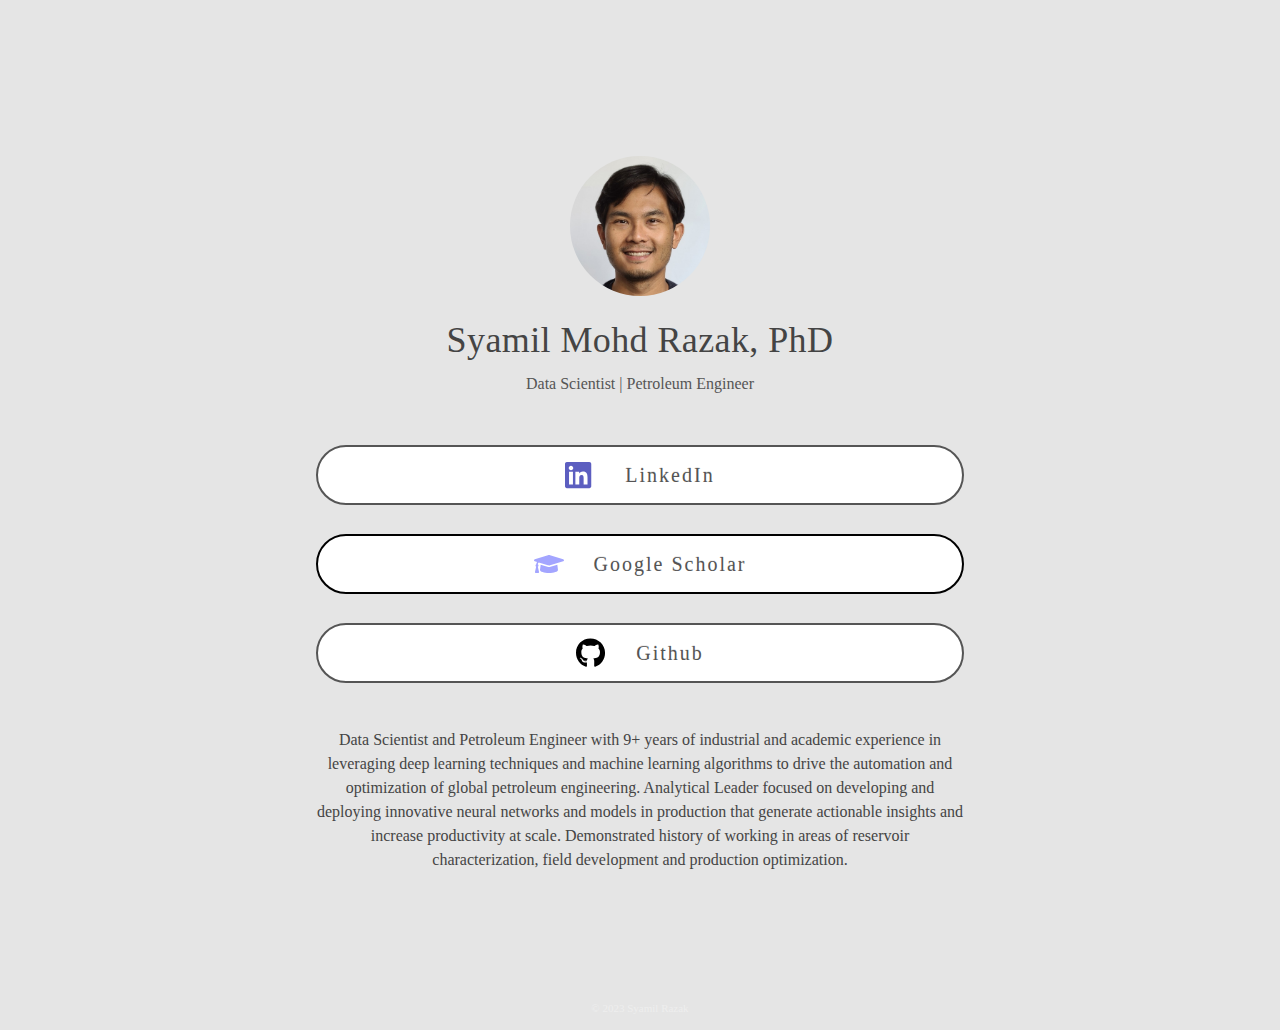
==== commit e93d464b: "Update index.html" ====
--- a/index.html
+++ b/index.html
@@ -133,10 +133,10 @@
     background: #fff0;}</style><style type="text/css" id="custom-background-css">
 body.custom-background { background-color: #e5e5e5; }
 </style>
-	<link href="./Syamil Razak_files/css(1)" rel="stylesheet"><link rel="icon" href="https://syamilrazak.io/wp-content/uploads/2020/12/cropped-S-32x32.jpg" sizes="32x32">
-<link rel="icon" href="https://syamilrazak.io/wp-content/uploads/2020/12/cropped-S-192x192.jpg" sizes="192x192">
-<link rel="apple-touch-icon" href="https://syamilrazak.io/wp-content/uploads/2020/12/cropped-S-180x180.jpg">
-<meta name="msapplication-TileImage" content="https://syamilrazak.io/wp-content/uploads/2020/12/cropped-S-270x270.jpg">
+	<link href="./Syamil Razak_files/css(1)" rel="stylesheet"><link rel="icon" href="./Syamil Razak_files/syamilRazak.jpg" sizes="32x32">
+<link rel="icon" href="./Syamil Razak_files/syamilRazak.jpg" sizes="192x192">
+<link rel="apple-touch-icon" href="./Syamil Razak_files/syamilRazak.jpg">
+<meta name="msapplication-TileImage" content="./Syamil Razak_files/syamilRazak.jpg">
 <style type="text/css" title="dynamic-css" class="options-output">.topbarclass{font-size:12px;}.titleclass{background-color:#444;background-repeat:inherit;background-size:inherit;background-attachment:fixed;}.titleclass h1{color:#ffffff;}.titleclass .subtitle{color:#ffffff;}.product_item .product_archive_title{font-family:"Source Sans Pro";text-transform:none;line-height:20px;letter-spacing:1.2;font-weight:normal;font-style:600;color:#444444;font-size:15px;}.kad-topbar-flex-item, .kad-topbar-flex-item a, .kad-topbar-flex-item .kadence_social_widget a, .topbarclass .kt-woo-account-nav .kad-customer-name h5, .topbarclass .kt-mini-cart-refreash .total{color:#ffffff;}.kad-topbar-flex-item a:hover{color:#ffffff;}.footerclass a, .footerclass, .footerclass h4, .footerclass h3, .footerclass h5{color:#eeeeee;}.footerclass a:hover{color:#ffffff;}.footerclass .menu li a:hover{border-color:#ffffff;}.contentclass, .above-footer-widgets .widget-title span, .footer-widget-title span, .kt-title span, .sidebar .widget-title span{background-color:transparent;}.topbarclass, .topbarclass .sf-menu ul {background-color:#ffffff;}.footerclass, .footerclass .footer-widget-title span, body.body-style-bubbled .footerclass .footer-widget-title span{background-color:transparent;}.footerbase{background-color:transparent;}h1, .h1class{font-family:"Open Sans";line-height:40px;letter-spacing:1.2px;font-weight:600;font-style:normal;color:#444444;font-size:40px;}h2, .h2class{font-family:"Open Sans";line-height:40px;letter-spacing:1.2px;font-weight:400;font-style:normal;color:#444444;font-size:32px;}h3{font-family:"Open Sans";line-height:40px;letter-spacing:1.2px;font-weight:400;font-style:normal;color:#444444;font-size:28px;}h4{font-family:"Open Sans";line-height:40px;letter-spacing:1.2px;font-weight:400;font-style:normal;color:#555555;font-size:24px;}h5{font-family:"Open Sans";line-height:24px;letter-spacing:1.2px;font-weight:normal;font-style:normal;color:#555555;font-size:18px;}.titleclass .subtitle{font-family:"Open Sans";letter-spacing:1.2px;font-weight:400;font-style:normal;}body{font-family:"Open Sans";line-height:24px;letter-spacing:0px;font-weight:400;font-style:normal;color:#444;font-size:16px;}.nav-main ul.sf-menu > li > a, .kad-header-menu-inner .kt-header-extras ul.sf-menu > li > a, .kad-header-menu-inner .kt-header-extras .kt-extras-label [class*="kt-icon-"], .kt-header-extras .sf-vertical > li > a{font-family:"Open Sans";line-height:20px;font-weight:400;font-style:normal;color:#444;font-size:16px;}.nav-main ul.sf-menu > li > a:hover, .nav-main ul.sf-menu > li.sfHover > a, .nav-main ul.sf-menu > li.current-menu-item > a, .kt-header-extras .sf-vertical > li > a:hover{color:#8224e3;}.second-navclass .sf-menu > li > a{font-family:"Open Sans";line-height:24px;letter-spacing:.2px;font-weight:400;font-style:normal;color:#fff;font-size:18px;}.second-navclass ul.sf-menu > li > a:hover, .second-navclass ul.sf-menu > li.sfHover > a, .second-navclass ul.sf-menu > li.current-menu-item > a{color:#8224e3;}.nav-main ul.sf-menu ul a, .second-navclass ul.sf-menu ul a,  .kad-header-menu-inner .kt-header-extras ul.sf-menu ul, .kad-relative-vertical-content .kt-header-extras ul.sf-menu ul,.second-navclass .sf-menu > li.kt-lgmenu > ul, .nav-main .sf-menu > li.kt-lgmenu > ul{background:#ffffff;}.nav-main ul.sf-menu ul, .second-navclass ul.sf-menu ul,  .kad-header-menu-inner .kt-header-extras ul.sf-menu ul,.kad-relative-vertical-content .kt-header-extras ul.sf-menu ul, .kad-relative-vertical-content .nav-main .sf-vertical ul{border-color:#8224e3;}.nav-main .sf-menu.sf-menu-normal > li > ul:before, .second-navclass .sf-menu.sf-menu-normal > li > ul:before,  .kad-header-menu-inner .kt-header-extras ul.sf-menu > li > ul:before {border-bottom-color:#8224e3;}.nav-main ul.sf-menu ul a, .second-navclass ul.sf-menu ul a, .kad-header-menu-inner .kt-header-extras .kt-woo-account-nav a, .kad-relative-vertical-content .kt-header-extras .kt-woo-account-nav a{line-height:30px;letter-spacing:.2px;color:#444;font-size:16px;}.nav-main ul.sf-menu ul a:hover, .nav-main ul.sf-menu > li:not(.kt-lgmenu) ul li.sfHover > a, .nav-main ul.sf-menu ul li.current-menu-item > a, .second-navclass ul.sf-menu ul a:hover, .second-navclass ul.sf-menu li:not(.kt-lgmenu) ul li.sfHover > a, .second-navclass ul.sf-menu ul li.current-menu-item > a, .kad-header-menu-inner .kt-header-extras .kt-woo-account-nav a:hover, body.woocommerce-account .kad-header-menu-inner .kt-header-extras .kt-woo-account-nav li.is-active a, .kad-relative-vertical-content  .kt-header-extras .kt-woo-account-nav a:hover, body.woocommerce-account .kad-relative-vertical-content  .kt-header-extras .kt-woo-account-nav li.is-active a{color:#8224e3;}.nav-main ul.sf-menu ul a:hover, .nav-main ul.sf-menu > li:not(.kt-lgmenu) ul li.sfHover > a, .nav-main ul.sf-menu ul li.current-menu-item > a, .second-navclass ul.sf-menu ul a:hover, .second-navclass ul.sf-menu > li:not(.kt-lgmenu) ul li.sfHover > a, .second-navclass ul.sf-menu ul li.current-menu-item > a, .kad-header-menu-inner .kt-header-extras .kt-woo-account-nav a:hover, body.woocommerce-account .kad-header-menu-inner .kt-header-extras .kt-woo-account-nav li.is-active a, .kad-relative-vertical-content  .kt-header-extras .kt-woo-account-nav a:hover, body.woocommerce-account .kad-relative-vertical-content  .kt-header-extras .kt-woo-account-nav li.is-active a{background:#ffffff;}.mfp-slide #kt-mobile-menu, .mfp-slide #kt-mobile-cart, .mfp-slide #kt-mobile-account{background-color:#ffffff;}.kad-mobile-nav li a, .kad-mobile-nav li,.kt-mobile-menu form.search-form input[type="search"].search-field, .kt-mobile-menu form.search-form .search-submit,.mfp-slide #kt-mobile-account, .mfp-slide #kt-mobile-cart{font-family:"Open Sans";line-height:24px;letter-spacing:.2px;font-weight:400;font-style:normal;color:#545454;font-size:16px;}.kad-mobile-nav li a{border-color:transparent;}.kad-mobile-nav li a:hover, kad-mobile-nav li.current-menu-item > a{color:#8224e3;}</style><style id="fit-vids-style">.fluid-width-video-wrapper{width:100%;position:relative;padding:0;}.fluid-width-video-wrapper iframe,.fluid-width-video-wrapper object,.fluid-width-video-wrapper embed {position:absolute;top:0;left:0;width:100%;height:100%;}</style></head>
 <body class="home page-template-default page page-id-11 custom-background kad-header-position-above kt-showsub-indicator kt-show-vertsub-indicator  body-style-normal none-trans-header" style="opacity: 1;">
 	<svg xmlns="http://www.w3.org/2000/svg" viewBox="0 0 0 0" width="0" height="0" focusable="false" role="none" style="visibility: hidden; position: absolute; left: -9999px; overflow: hidden;"><defs><filter id="wp-duotone-dark-grayscale"><fecolormatrix color-interpolation-filters="sRGB" type="matrix" values=" .299 .587 .114 0 0 .299 .587 .114 0 0 .299 .587 .114 0 0 .299 .587 .114 0 0 "></fecolormatrix><fecomponenttransfer color-interpolation-filters="sRGB"><fefuncr type="table" tableValues="0 0.49803921568627"></fefuncr><fefuncg type="table" tableValues="0 0.49803921568627"></fefuncg><fefuncb type="table" tableValues="0 0.49803921568627"></fefuncb><fefunca type="table" tableValues="1 1"></fefunca></fecomponenttransfer><fecomposite in2="SourceGraphic" operator="in"></fecomposite></filter></defs></svg><svg xmlns="http://www.w3.org/2000/svg" viewBox="0 0 0 0" width="0" height="0" focusable="false" role="none" style="visibility: hidden; position: absolute; left: -9999px; overflow: hidden;"><defs><filter id="wp-duotone-grayscale"><fecolormatrix color-interpolation-filters="sRGB" type="matrix" values=" .299 .587 .114 0 0 .299 .587 .114 0 0 .299 .587 .114 0 0 .299 .587 .114 0 0 "></fecolormatrix><fecomponenttransfer color-interpolation-filters="sRGB"><fefuncr type="table" tableValues="0 1"></fefuncr><fefuncg type="table" tableValues="0 1"></fefuncg><fefuncb type="table" tableValues="0 1"></fefuncb><fefunca type="table" tableValues="1 1"></fefunca></fecomponenttransfer><fecomposite in2="SourceGraphic" operator="in"></fecomposite></filter></defs></svg><svg xmlns="http://www.w3.org/2000/svg" viewBox="0 0 0 0" width="0" height="0" focusable="false" role="none" style="visibility: hidden; position: absolute; left: -9999px; overflow: hidden;"><defs><filter id="wp-duotone-purple-yellow"><fecolormatrix color-interpolation-filters="sRGB" type="matrix" values=" .299 .587 .114 0 0 .299 .587 .114 0 0 .299 .587 .114 0 0 .299 .587 .114 0 0 "></fecolormatrix><fecomponenttransfer color-interpolation-filters="sRGB"><fefuncr type="table" tableValues="0.54901960784314 0.98823529411765"></fefuncr><fefuncg type="table" tableValues="0 1"></fefuncg><fefuncb type="table" tableValues="0.71764705882353 0.25490196078431"></fefuncb><fefunca type="table" tableValues="1 1"></fefunca></fecomponenttransfer><fecomposite in2="SourceGraphic" operator="in"></fecomposite></filter></defs></svg><svg xmlns="http://www.w3.org/2000/svg" viewBox="0 0 0 0" width="0" height="0" focusable="false" role="none" style="visibility: hidden; position: absolute; left: -9999px; overflow: hidden;"><defs><filter id="wp-duotone-blue-red"><fecolormatrix color-interpolation-filters="sRGB" type="matrix" values=" .299 .587 .114 0 0 .299 .587 .114 0 0 .299 .587 .114 0 0 .299 .587 .114 0 0 "></fecolormatrix><fecomponenttransfer color-interpolation-filters="sRGB"><fefuncr type="table" tableValues="0 1"></fefuncr><fefuncg type="table" tableValues="0 0.27843137254902"></fefuncg><fefuncb type="table" tableValues="0.5921568627451 0.27843137254902"></fefuncb><fefunca type="table" tableValues="1 1"></fefunca></fecomponenttransfer><fecomposite in2="SourceGraphic" operator="in"></fecomposite></filter></defs></svg><svg xmlns="http://www.w3.org/2000/svg" viewBox="0 0 0 0" width="0" height="0" focusable="false" role="none" style="visibility: hidden; position: absolute; left: -9999px; overflow: hidden;"><defs><filter id="wp-duotone-midnight"><fecolormatrix color-interpolation-filters="sRGB" type="matrix" values=" .299 .587 .114 0 0 .299 .587 .114 0 0 .299 .587 .114 0 0 .299 .587 .114 0 0 "></fecolormatrix><fecomponenttransfer color-interpolation-filters="sRGB"><fefuncr type="table" tableValues="0 0"></fefuncr><fefuncg type="table" tableValues="0 0.64705882352941"></fefuncg><fefuncb type="table" tableValues="0 1"></fefuncb><fefunca type="table" tableValues="1 1"></fefunca></fecomponenttransfer><fecomposite in2="SourceGraphic" operator="in"></fecomposite></filter></defs></svg><svg xmlns="http://www.w3.org/2000/svg" viewBox="0 0 0 0" width="0" height="0" focusable="false" role="none" style="visibility: hidden; position: absolute; left: -9999px; overflow: hidden;"><defs><filter id="wp-duotone-magenta-yellow"><fecolormatrix color-interpolation-filters="sRGB" type="matrix" values=" .299 .587 .114 0 0 .299 .587 .114 0 0 .299 .587 .114 0 0 .299 .587 .114 0 0 "></fecolormatrix><fecomponenttransfer color-interpolation-filters="sRGB"><fefuncr type="table" tableValues="0.78039215686275 1"></fefuncr><fefuncg type="table" tableValues="0 0.94901960784314"></fefuncg><fefuncb type="table" tableValues="0.35294117647059 0.47058823529412"></fefuncb><fefunca type="table" tableValues="1 1"></fefunca></fecomponenttransfer><fecomposite in2="SourceGraphic" operator="in"></fecomposite></filter></defs></svg><svg xmlns="http://www.w3.org/2000/svg" viewBox="0 0 0 0" width="0" height="0" focusable="false" role="none" style="visibility: hidden; position: absolute; left: -9999px; overflow: hidden;"><defs><filter id="wp-duotone-purple-green"><fecolormatrix color-interpolation-filters="sRGB" type="matrix" values=" .299 .587 .114 0 0 .299 .587 .114 0 0 .299 .587 .114 0 0 .299 .587 .114 0 0 "></fecolormatrix><fecomponenttransfer color-interpolation-filters="sRGB"><fefuncr type="table" tableValues="0.65098039215686 0.40392156862745"></fefuncr><fefuncg type="table" tableValues="0 1"></fefuncg><fefuncb type="table" tableValues="0.44705882352941 0.4"></fefuncb><fefunca type="table" tableValues="1 1"></fefunca></fecomponenttransfer><fecomposite in2="SourceGraphic" operator="in"></fecomposite></filter></defs></svg><svg xmlns="http://www.w3.org/2000/svg" viewBox="0 0 0 0" width="0" height="0" focusable="false" role="none" style="visibility: hidden; position: absolute; left: -9999px; overflow: hidden;"><defs><filter id="wp-duotone-blue-orange"><fecolormatrix color-interpolation-filters="sRGB" type="matrix" values=" .299 .587 .114 0 0 .299 .587 .114 0 0 .299 .587 .114 0 0 .299 .587 .114 0 0 "></fecolormatrix><fecomponenttransfer color-interpolation-filters="sRGB"><fefuncr type="table" tableValues="0.098039215686275 1"></fefuncr><fefuncg type="table" tableValues="0 0.66274509803922"></fefuncg><fefuncb type="table" tableValues="0.84705882352941 0.41960784313725"></fefuncb><fefunca type="table" tableValues="1 1"></fefunca></fecomponenttransfer><fecomposite in2="SourceGraphic" operator="in"></fecomposite></filter></defs></svg>	<div id="wrapper" class="container">
@@ -179,7 +179,7 @@
 
 
 <div class="wp-block-kadence-column inner-column-1 kadence-column_c1d784-5c"><div class="kt-inside-inner-col">
-<div id="kt-info-box_d67438-9f" class="wp-block-kadence-infobox"><a class="kt-blocks-info-box-link-wrap info-box-link kt-blocks-info-box-media-align-top kt-info-halign-center"><div class="kt-blocks-info-box-media-container"><div class="kt-blocks-info-box-media kt-info-media-animate-none"><div class="kadence-info-box-image-inner-intrisic-container"><div class="kadence-info-box-image-intrisic kt-info-animate-none"><div class="kadence-info-box-image-inner-intrisic"><img decoding="async" src="./Syamil Razak_files/syamilRazak.jpg" alt="" width="782" height="782" class="kt-info-box-image wp-image-120" srcset="https://syamilrazak.io/wp-content/uploads/2023/02/syamilRazak.jpg 782w, https://syamilrazak.io/wp-content/uploads/2023/02/syamilRazak-300x300.jpg 300w, https://syamilrazak.io/wp-content/uploads/2023/02/syamilRazak-150x150.jpg 150w, https://syamilrazak.io/wp-content/uploads/2023/02/syamilRazak-768x768.jpg 768w, https://syamilrazak.io/wp-content/uploads/2023/02/syamilRazak-600x600.jpg 600w" sizes="(max-width: 782px) 100vw, 782px"></div></div></div></div></div><div class="kt-infobox-textcontent"><h2 class="kt-blocks-info-box-title">Syamil Mohd Razak, PhD</h2><p class="kt-blocks-info-box-text">Data Scientist | Petroleum Engineer </p></div></a></div>
+<div id="kt-info-box_d67438-9f" class="wp-block-kadence-infobox"><a class="kt-blocks-info-box-link-wrap info-box-link kt-blocks-info-box-media-align-top kt-info-halign-center"><div class="kt-blocks-info-box-media-container"><div class="kt-blocks-info-box-media kt-info-media-animate-none"><div class="kadence-info-box-image-inner-intrisic-container"><div class="kadence-info-box-image-intrisic kt-info-animate-none"><div class="kadence-info-box-image-inner-intrisic"><img decoding="async" src="./Syamil Razak_files/syamilRazak.jpg" alt="" width="782" height="782" class="kt-info-box-image wp-image-120" srcset="./Syamil Razak_files/syamilRazak.jpg" sizes="(max-width: 782px) 100vw, 782px"></div></div></div></div></div><div class="kt-infobox-textcontent"><h2 class="kt-blocks-info-box-title">Syamil Mohd Razak, PhD</h2><p class="kt-blocks-info-box-text">Data Scientist | Petroleum Engineer </p></div></a></div>
 
 
 
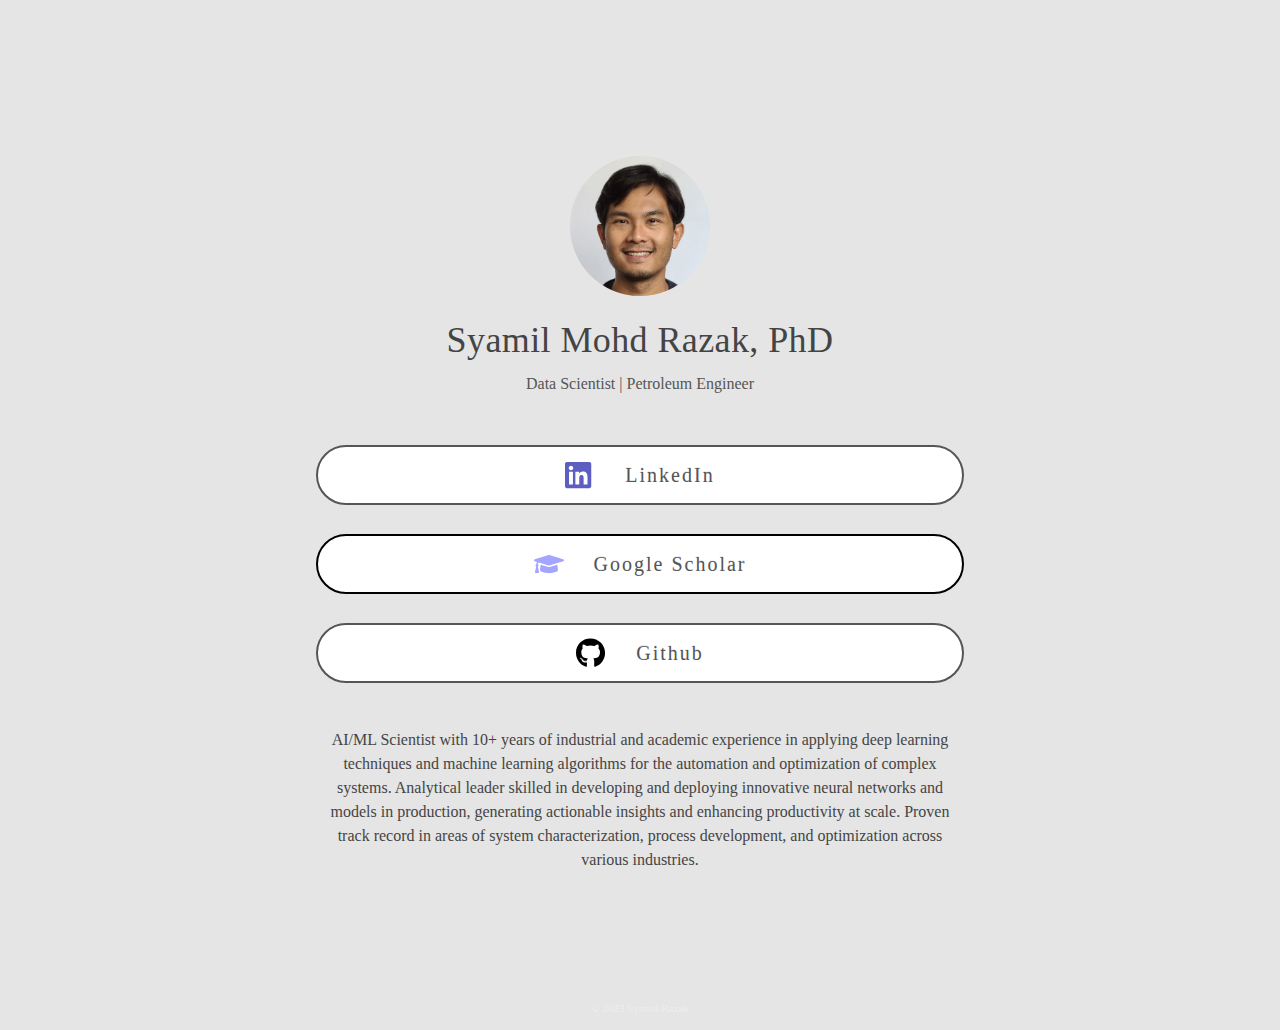
==== commit cf9eb144: "Update index.html" ====
--- a/index.html
+++ b/index.html
@@ -211,7 +211,7 @@
 
 
 
-<p class="has-text-align-center">Data Scientist and Petroleum Engineer with 9+ years of industrial and academic experience in leveraging deep learning techniques and machine learning algorithms to drive the automation and optimization of global petroleum engineering. Analytical Leader focused on developing and deploying innovative neural networks and models in production that generate actionable insights and increase productivity at scale. Demonstrated history of working in areas of reservoir characterization, field development and production optimization.</p>
+<p class="has-text-align-center">AI/ML Scientist with 10+ years of industrial and academic experience in applying deep learning techniques and machine learning algorithms for the automation and optimization of complex systems. Analytical leader skilled in developing and deploying innovative neural networks and models in production, generating actionable insights and enhancing productivity at scale. Proven track record in areas of system characterization, process development, and optimization across various industries.</p>
 
 
 
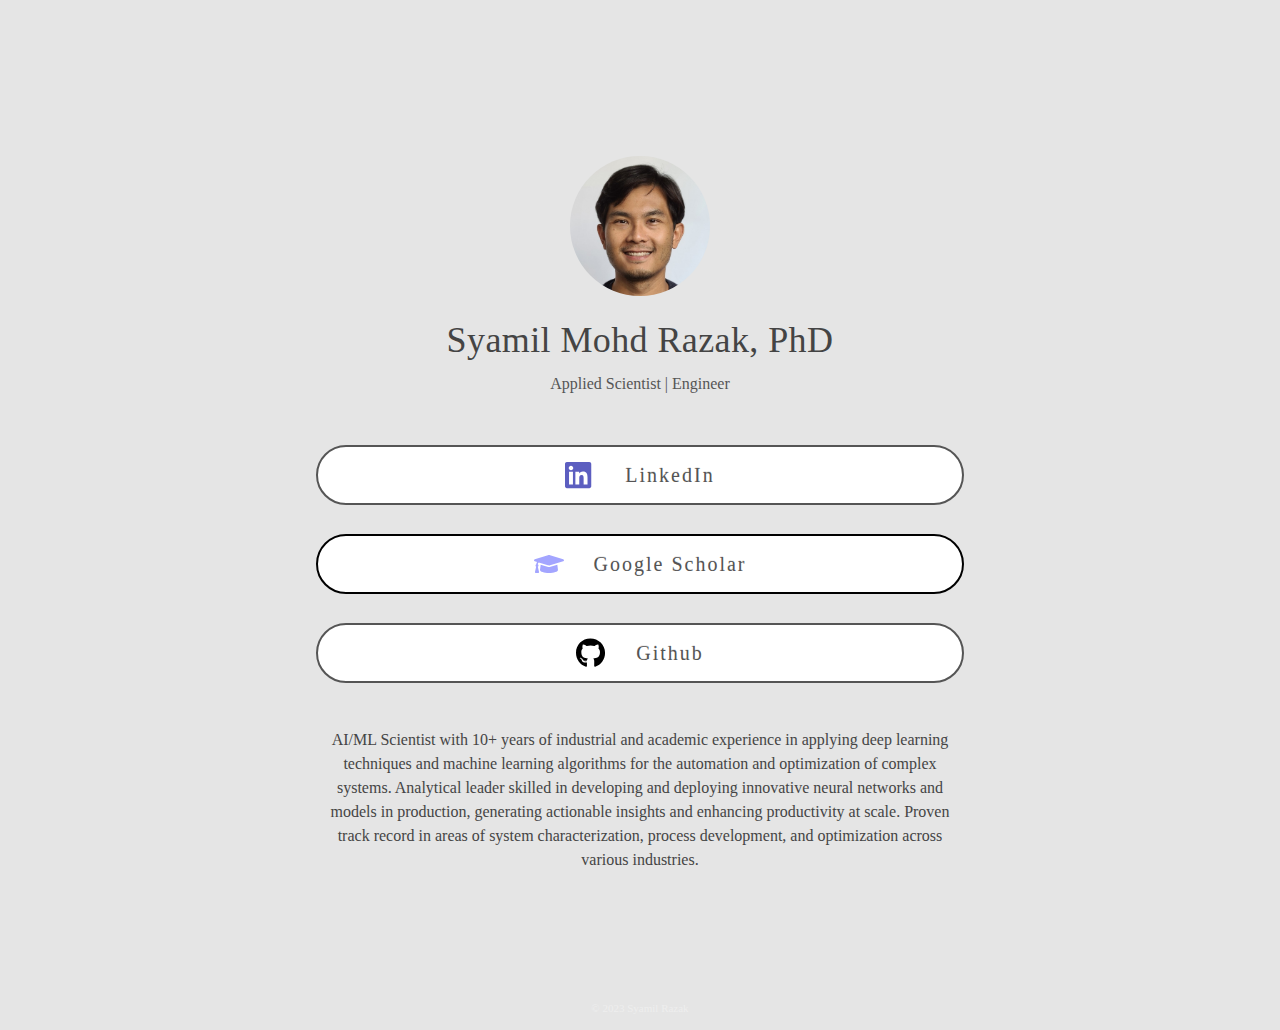
==== commit cbd1cb12: "Update index.html" ====
--- a/index.html
+++ b/index.html
@@ -179,7 +179,7 @@
 
 
 <div class="wp-block-kadence-column inner-column-1 kadence-column_c1d784-5c"><div class="kt-inside-inner-col">
-<div id="kt-info-box_d67438-9f" class="wp-block-kadence-infobox"><a class="kt-blocks-info-box-link-wrap info-box-link kt-blocks-info-box-media-align-top kt-info-halign-center"><div class="kt-blocks-info-box-media-container"><div class="kt-blocks-info-box-media kt-info-media-animate-none"><div class="kadence-info-box-image-inner-intrisic-container"><div class="kadence-info-box-image-intrisic kt-info-animate-none"><div class="kadence-info-box-image-inner-intrisic"><img decoding="async" src="./Syamil Razak_files/syamilRazak.jpg" alt="" width="782" height="782" class="kt-info-box-image wp-image-120" srcset="./Syamil Razak_files/syamilRazak.jpg" sizes="(max-width: 782px) 100vw, 782px"></div></div></div></div></div><div class="kt-infobox-textcontent"><h2 class="kt-blocks-info-box-title">Syamil Mohd Razak, PhD</h2><p class="kt-blocks-info-box-text">Data Scientist | Petroleum Engineer </p></div></a></div>
+<div id="kt-info-box_d67438-9f" class="wp-block-kadence-infobox"><a class="kt-blocks-info-box-link-wrap info-box-link kt-blocks-info-box-media-align-top kt-info-halign-center"><div class="kt-blocks-info-box-media-container"><div class="kt-blocks-info-box-media kt-info-media-animate-none"><div class="kadence-info-box-image-inner-intrisic-container"><div class="kadence-info-box-image-intrisic kt-info-animate-none"><div class="kadence-info-box-image-inner-intrisic"><img decoding="async" src="./Syamil Razak_files/syamilRazak.jpg" alt="" width="782" height="782" class="kt-info-box-image wp-image-120" srcset="./Syamil Razak_files/syamilRazak.jpg" sizes="(max-width: 782px) 100vw, 782px"></div></div></div></div></div><div class="kt-infobox-textcontent"><h2 class="kt-blocks-info-box-title">Syamil Mohd Razak, PhD</h2><p class="kt-blocks-info-box-text">Applied Scientist | Engineer </p></div></a></div>
 
 
 
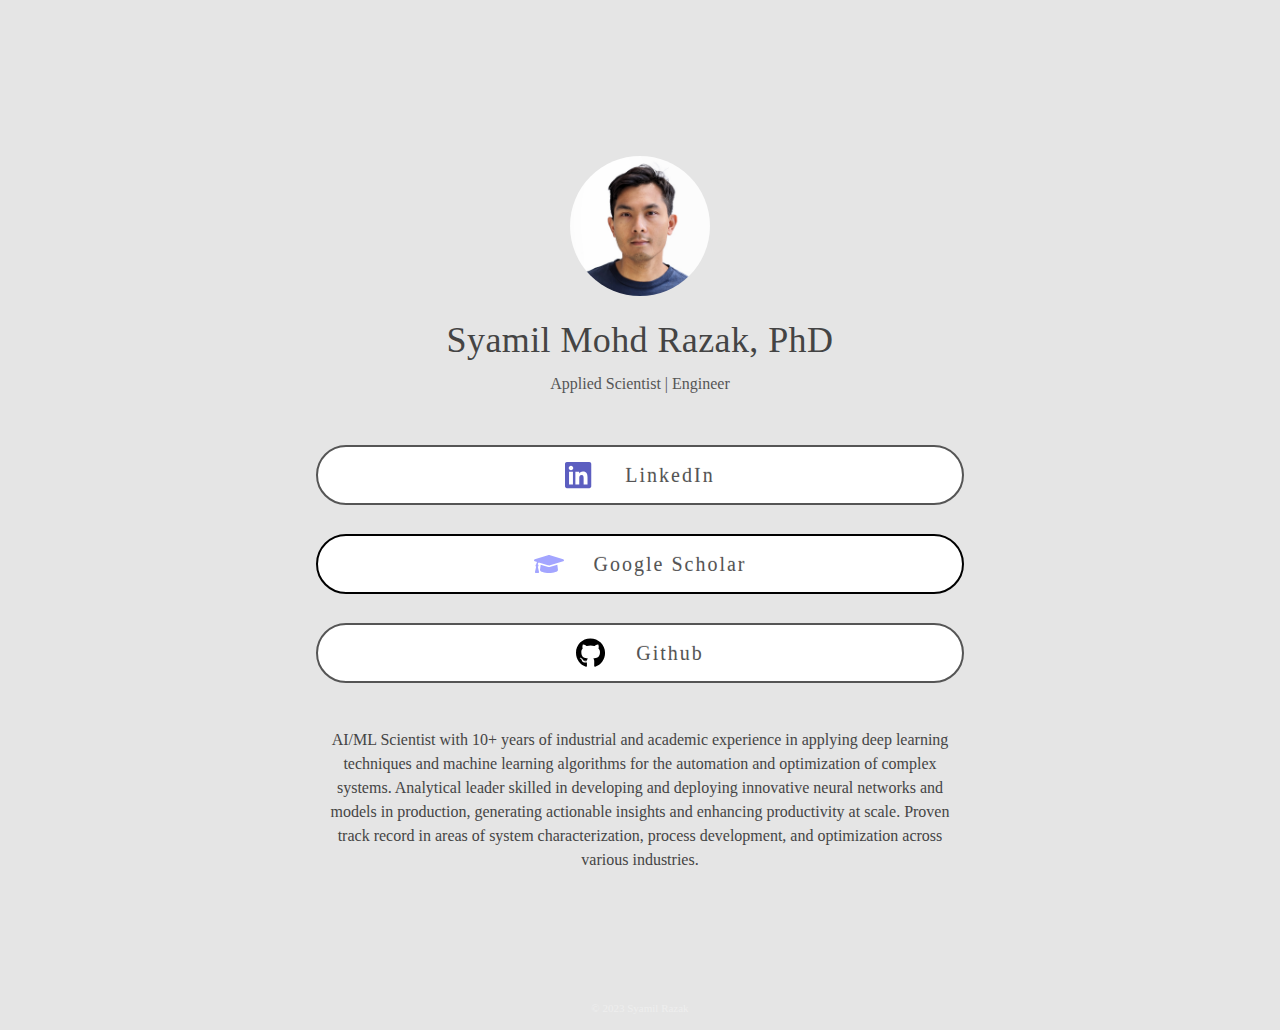
==== commit c73a6396: "Update index.html" ====
--- a/index.html
+++ b/index.html
@@ -195,7 +195,7 @@
 
 
 
-<div class="wp-block-kadence-advancedbtn kt-btn-align-center kt-btn-tablet-align-inherit kt-btn-mobile-align-inherit kt-btns-wrap kt-btns_c1f0be-20 kt-force-btn-fullwidth"><div class="kt-btn-wrap kt-btn-wrap-0"><a class="kt-button button kt-btn-0-action kt-btn-size-large kt-btn-style-basic kt-btn-svg-show-always kt-btn-has-text-true kt-btn-has-svg-true" href="https://scholar.google.com/citations?user=mQUFzL8AAAAJ&amp;hl=en" style="border-radius:37px;border-width:2px;letter-spacing:2px"><div style="display:inline-flex;justify-content:center;align-items:center" class="kt-btn-svg-icon kt-btn-svg-icon-fas_graduation-cap kt-btn-side-left"><svg style="display:inline-block;vertical-align:middle" viewBox="0 0 640 512" height="1em" width="1em" fill="currentColor" xmlns="http://www.w3.org/2000/svg"><path d="M622.34 153.2L343.4 67.5c-15.2-4.67-31.6-4.67-46.79 0L17.66 153.2c-23.54 7.23-23.54 38.36 0 45.59l48.63 14.94c-10.67 13.19-17.23 29.28-17.88 46.9C38.78 266.15 32 276.11 32 288c0 10.78 5.68 19.85 13.86 25.65L20.33 428.53C18.11 438.52 25.71 448 35.94 448h56.11c10.24 0 17.84-9.48 15.62-19.47L82.14 313.65C90.32 307.85 96 298.78 96 288c0-11.57-6.47-21.25-15.66-26.87.76-15.02 8.44-28.3 20.69-36.72L296.6 284.5c9.06 2.78 26.44 6.25 46.79 0l278.95-85.7c23.55-7.24 23.55-38.36 0-45.6zM352.79 315.09c-28.53 8.76-52.84 3.92-65.59 0l-145.02-44.55L128 384c0 35.35 85.96 64 192 64s192-28.65 192-64l-14.18-113.47-145.03 44.56z"></path></svg></div><span class="kt-btn-inner-text">Google Scholar</span></a></div></div>
+<div class="wp-block-kadence-advancedbtn kt-btn-align-center kt-btn-tablet-align-inherit kt-btn-mobile-align-inherit kt-btns-wrap kt-btns_c1f0be-20 kt-force-btn-fullwidth"><div class="kt-btn-wrap kt-btn-wrap-0"><a class="kt-button button kt-btn-0-action kt-btn-size-large kt-btn-style-basic kt-btn-svg-show-always kt-btn-has-text-true kt-btn-has-svg-true" href="https://scholar.google.com/citations?user=pB4aezQAAAAJ&hl=en" style="border-radius:37px;border-width:2px;letter-spacing:2px"><div style="display:inline-flex;justify-content:center;align-items:center" class="kt-btn-svg-icon kt-btn-svg-icon-fas_graduation-cap kt-btn-side-left"><svg style="display:inline-block;vertical-align:middle" viewBox="0 0 640 512" height="1em" width="1em" fill="currentColor" xmlns="http://www.w3.org/2000/svg"><path d="M622.34 153.2L343.4 67.5c-15.2-4.67-31.6-4.67-46.79 0L17.66 153.2c-23.54 7.23-23.54 38.36 0 45.59l48.63 14.94c-10.67 13.19-17.23 29.28-17.88 46.9C38.78 266.15 32 276.11 32 288c0 10.78 5.68 19.85 13.86 25.65L20.33 428.53C18.11 438.52 25.71 448 35.94 448h56.11c10.24 0 17.84-9.48 15.62-19.47L82.14 313.65C90.32 307.85 96 298.78 96 288c0-11.57-6.47-21.25-15.66-26.87.76-15.02 8.44-28.3 20.69-36.72L296.6 284.5c9.06 2.78 26.44 6.25 46.79 0l278.95-85.7c23.55-7.24 23.55-38.36 0-45.6zM352.79 315.09c-28.53 8.76-52.84 3.92-65.59 0l-145.02-44.55L128 384c0 35.35 85.96 64 192 64s192-28.65 192-64l-14.18-113.47-145.03 44.56z"></path></svg></div><span class="kt-btn-inner-text">Google Scholar</span></a></div></div>
 
 
 
